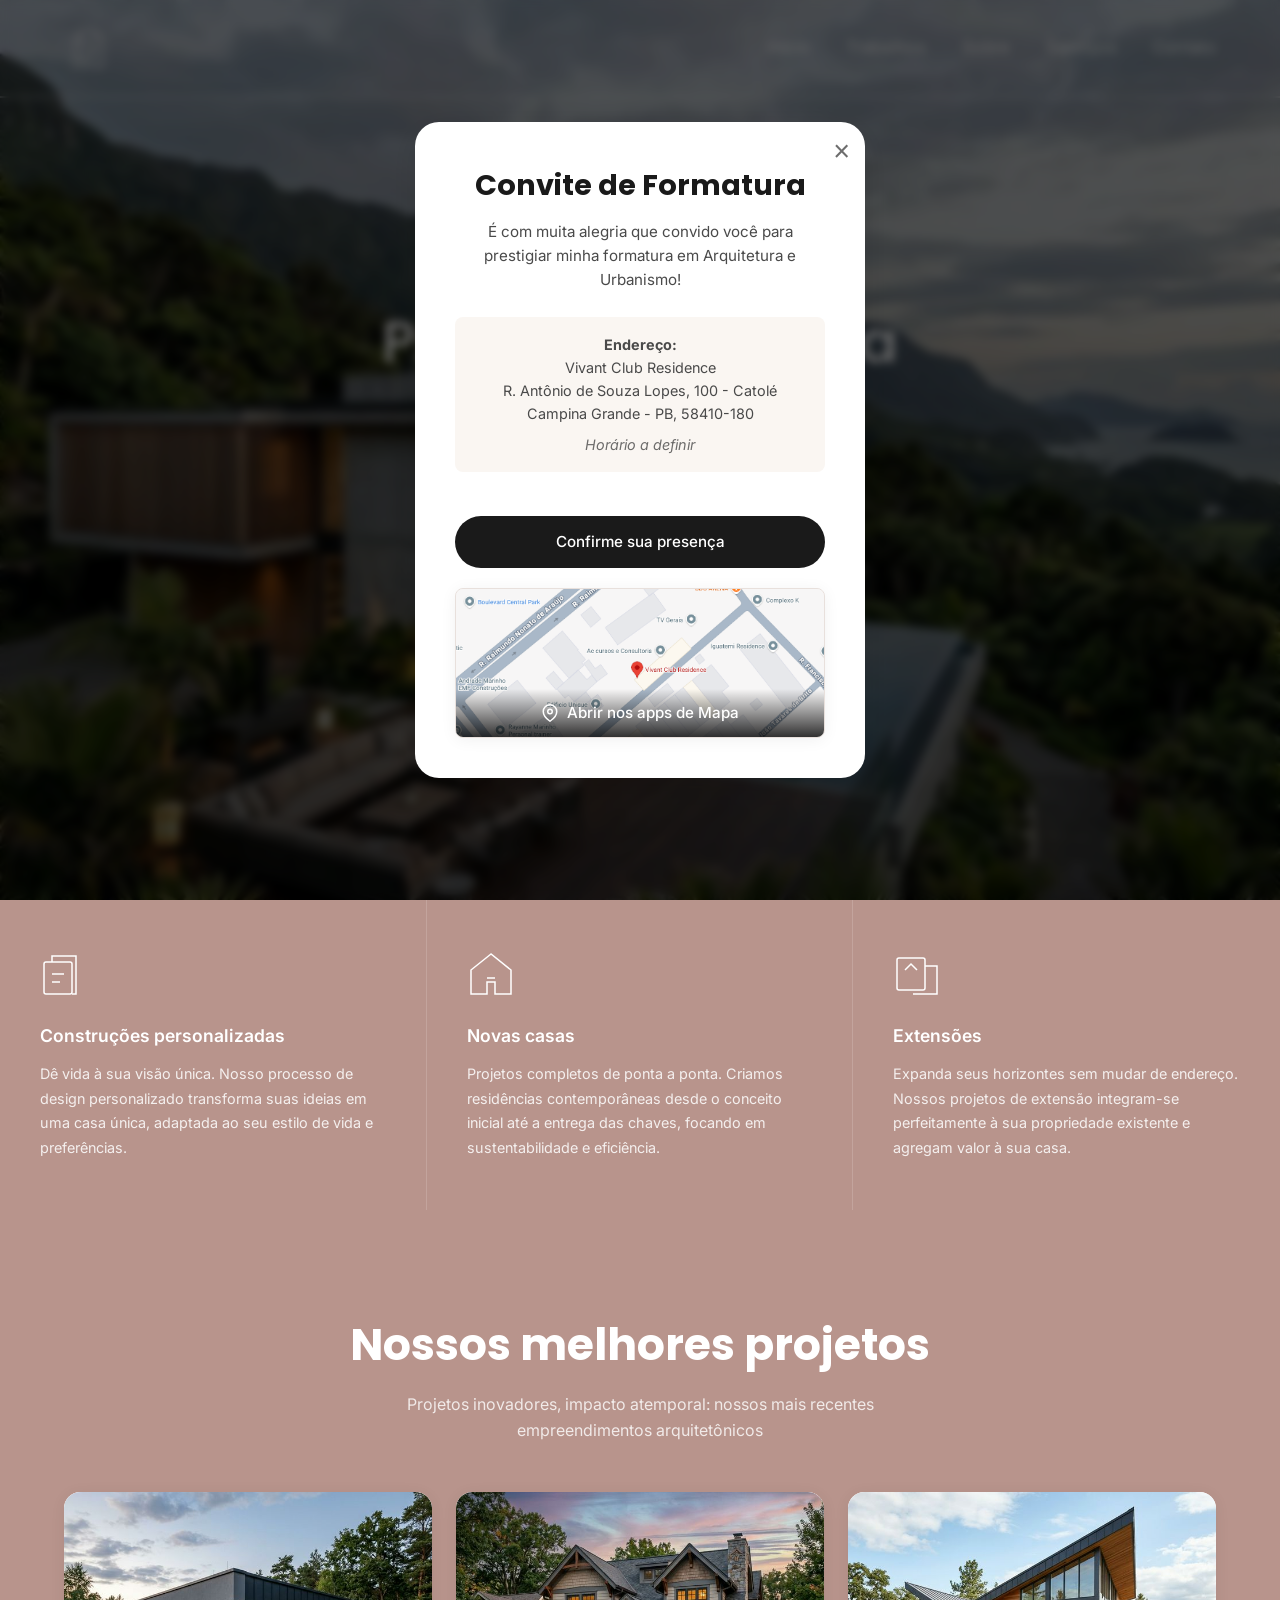
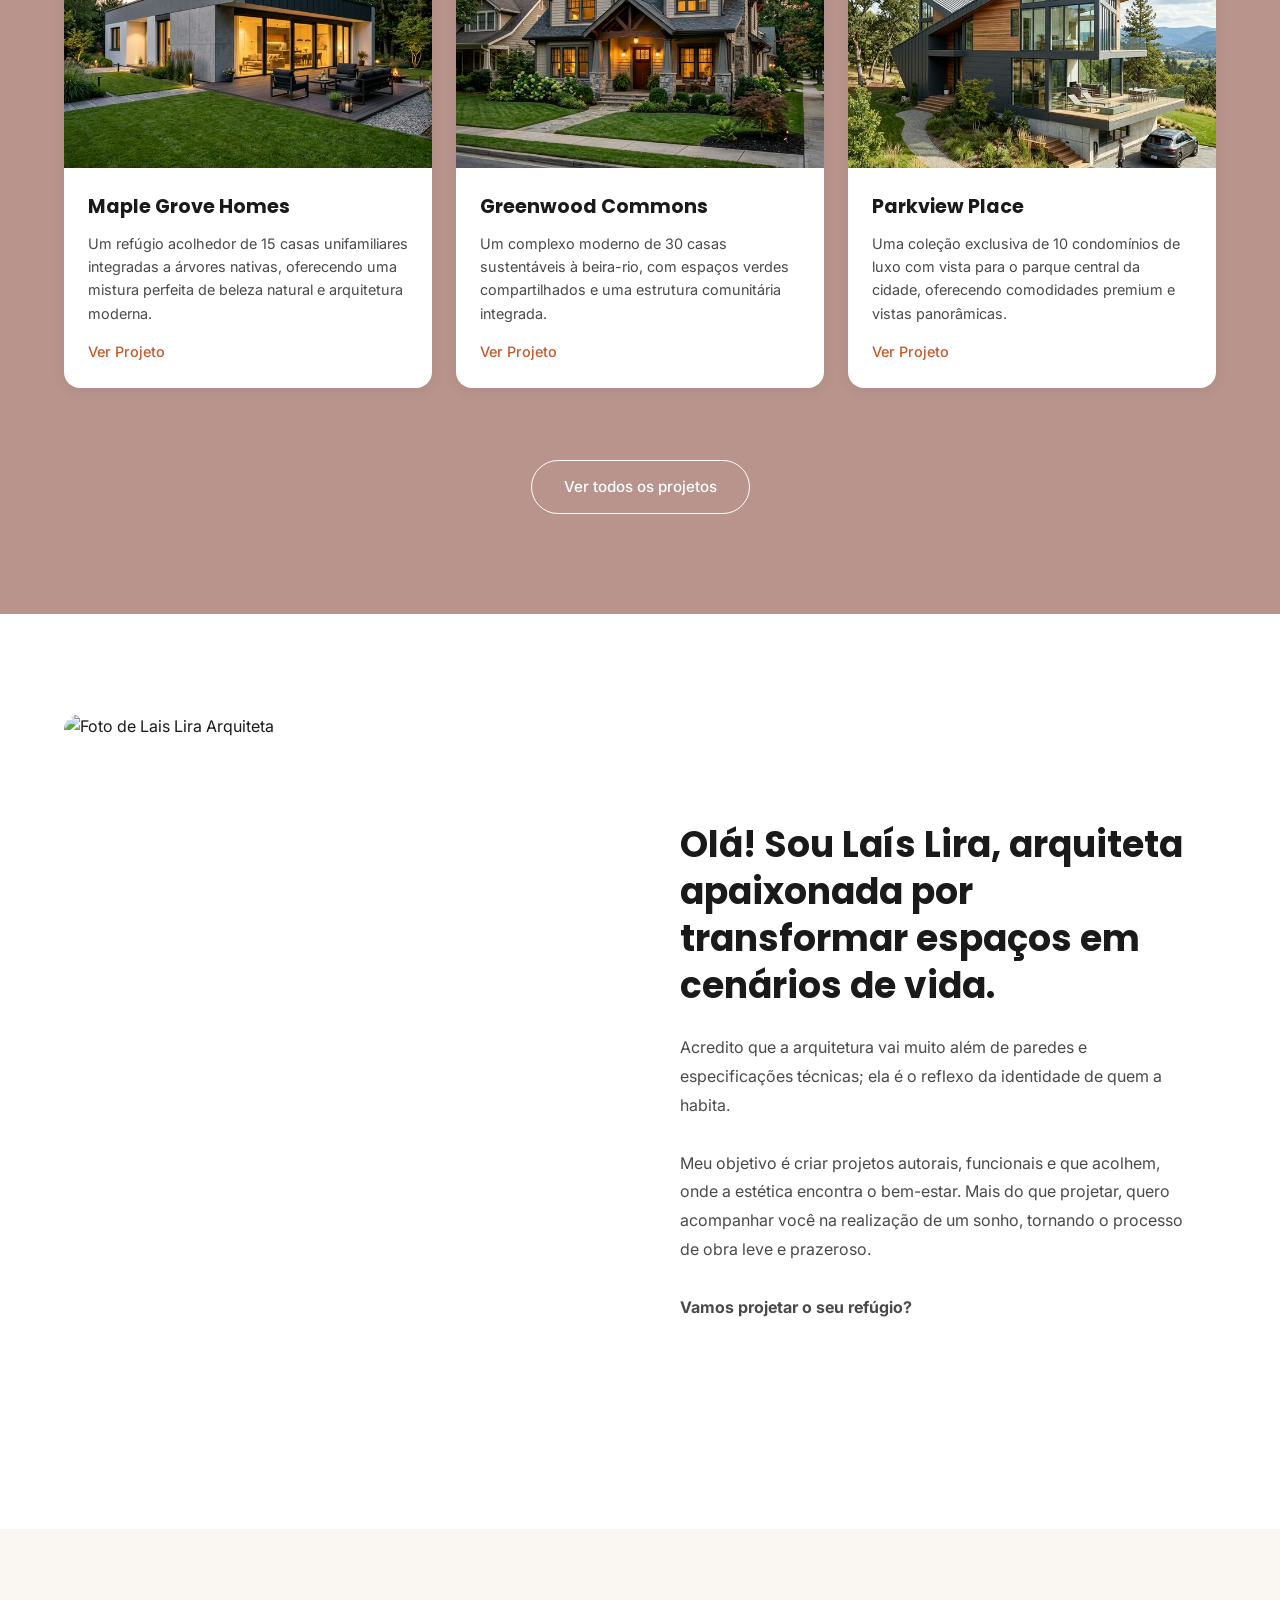
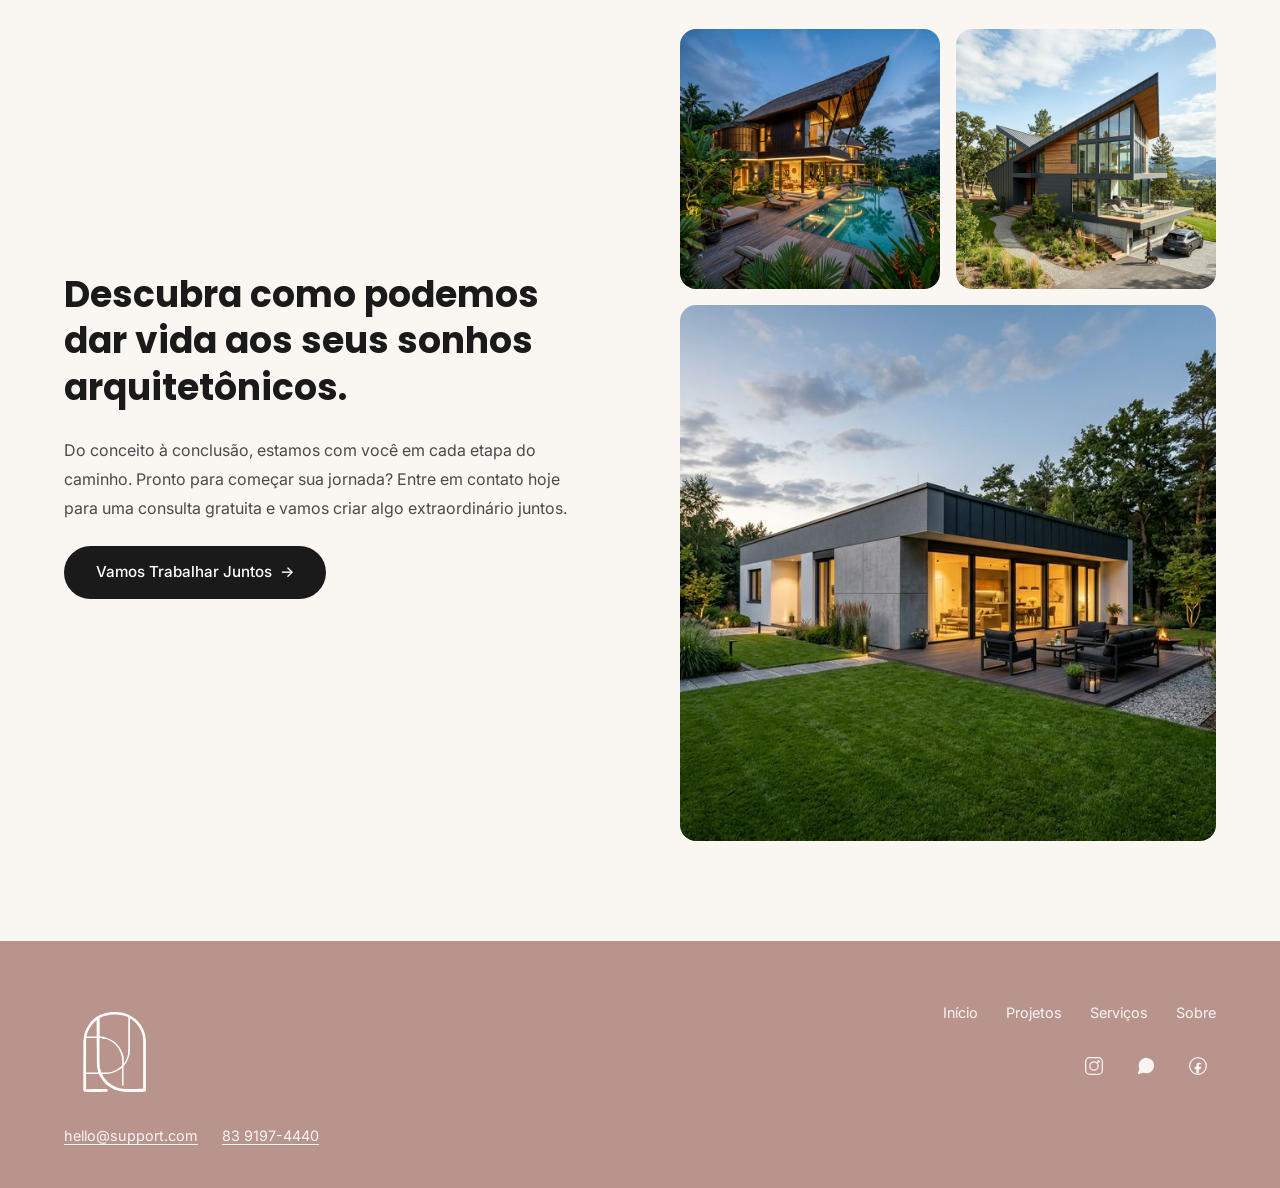
==== Landing-page/index.html @ c6001fbb "Botão de confirmação de presença com pagina." ====
<!DOCTYPE html>
<html lang="pt-BR">

<head>
  <meta charset="UTF-8">
  <meta name="viewport" content="width=device-width, initial-scale=1.0">
  <meta name="description"
    content="Laís Lira Arquitetura — Projetando para a vida cotidiana. Construções personalizadas, novas casas e extensões com design inovador.">
  <title>Laís Lira Arquitetura — Projetando para a vida cotidiana</title>

  <!-- Google Fonts -->
  <link rel="preconnect" href="https://fonts.googleapis.com">
  <link rel="preconnect" href="https://fonts.gstatic.com" crossorigin>
  <link
    href="https://fonts.googleapis.com/css2?family=Inter:wght@300;400;500;600;700&family=Poppins:wght@400;500;600;700&display=swap"
    rel="stylesheet">

  <!-- Favicon -->
  <link rel="icon" type="image/svg+xml" href="assets/images/favicon.svg">

  <!-- Styles -->
  <link rel="stylesheet" href="css/styles.css">
</head>

<body>
  <!-- ========== POPUP INFORMATIVO (FORMATURA) ========== -->
  <div class="popup-overlay" id="graduation-popup" aria-hidden="true">
    <div class="popup-content">
      <button class="popup-close" id="popup-close" aria-label="Fechar">&times;</button>

      <h2 class="popup-title">Convite de Formatura</h2>
      <p class="popup-text">É com muita alegria que convido você para prestigiar minha formatura em Arquitetura e
        Urbanismo!</p>

      <div class="popup-address">
        <strong>Endereço:</strong><br>
        Vivant Club Residence<br>
        R. Antônio de Souza Lopes, 100 - Catolé<br>
        Campina Grande - PB, 58410-180<br>
        <div style="margin-top: 8px; font-style: italic; opacity: 0.8;">Horário a definir</div>
      </div>

      <a href="formatura.html" class="btn btn-primary" style="width: 100%; margin: 20px 0; justify-content: center;">Confirme sua presença</a>

      <!-- Link simulando um mapa (Abre o Google Maps) -->
      <a href="https://www.google.com/maps/search/?api=1&query=Vivant+Club+Residence,+Campina+Grande+-+PB"
        target="_blank" rel="noopener noreferrer" class="popup-map-box">
        <!-- A imagem do mapa de fundo. Salve a imagem enviada na pasta assets/images/ com o nome mapa-formatura.png -->
        <img src="assets/images/MAPA.png" alt="Mapa Vivant Club Residence" class="popup-map-img">

        <div class="popup-map-overlay">
          <svg viewBox="0 0 24 24" width="18" height="18" stroke="currentColor" stroke-width="2" fill="none"
            stroke-linecap="round" stroke-linejoin="round">
            <path d="M21 10c0 7-9 13-9 13s-9-6-9-13a9 9 0 0 1 18 0z"></path>
            <circle cx="12" cy="10" r="3"></circle>
          </svg>
          <span>Abrir nos apps de Mapa</span>
        </div>
      </a>
    </div>
  </div>

  <!-- ========== HEADER ========== -->
  <header class="header" id="header">
    <div class="container">
      <a href="#" class="header__logo" aria-label="Início Ona Arquitetura">
        <img src="assets/images/logo-white.svg" alt="Ona Architecture" style="width: 48px; height: auto;">
      </a>

      <button class="header__toggle" aria-label="Abrir menu" aria-expanded="false" aria-controls="main-nav">
        <svg viewBox="0 0 24 24" width="28" height="28" stroke="currentColor" stroke-width="2" fill="none"
          stroke-linecap="round" stroke-linejoin="round">
          <line x1="3" y1="12" x2="21" y2="12"></line>
          <line x1="3" y1="6" x2="21" y2="6"></line>
          <line x1="3" y1="18" x2="21" y2="18"></line>
        </svg>
      </button>

      <nav class="header__nav" id="main-nav" aria-label="Navegação principal">
        <a href="#hero">Início</a>
        <a href="#projects">Trabalhos</a>
        <a href="sobre.html">Sobre</a>
        <a href="#services">Serviços</a>
        <a href="contato.html">Contato</a>
      </nav>
    </div>
  </header>

  <main>

    <!-- ========== HERO ========== -->
    <section class="hero" id="hero">
      <div class="hero__bg">
        <img src="assets/images/hero-bg.png" alt="Casa moderna com piscina rodeada por natureza" loading="eager">
      </div>
      <div class="hero__content">
        <h1 class="hero__title">Projetando para a<br>vida cotidiana</h1>
        <p class="hero__subtitle">Projetos para a Vida</p>
        <a href="sobre.html" class="btn btn-primary">Ver mais &nbsp;&rarr;</a>
      </div>
    </section>

    <!-- ========== SERVICES ========== -->
    <section class="services" id="services">
      <div class="services__grid">

        <!-- Service 1 -->
        <article class="service-card">
          <div class="service-card__icon">
            <svg viewBox="0 0 48 48" xmlns="http://www.w3.org/2000/svg">
              <rect x="4" y="12" width="28" height="32" rx="2" />
              <path d="M12 12V6h24v38h-4" />
              <line x1="12" y1="24" x2="24" y2="24" />
              <line x1="12" y1="32" x2="20" y2="32" />
            </svg>
          </div>
          <h3 class="service-card__title">Construções personalizadas</h3>
          <p class="service-card__text">Dê vida à sua visão única. Nosso processo de design personalizado transforma
            suas ideias em uma casa única, adaptada ao seu estilo de vida e preferências.</p>
        </article>

        <!-- Service 2 -->
        <article class="service-card">
          <div class="service-card__icon">
            <svg viewBox="0 0 48 48" xmlns="http://www.w3.org/2000/svg">
              <path d="M24 4L4 20v24h16V32h8v12h16V20L24 4Z" />
              <line x1="20" y1="28" x2="28" y2="28" />
            </svg>
          </div>
          <h3 class="service-card__title">Novas casas</h3>
          <p class="service-card__text">Projetos completos de ponta a ponta. Criamos residências contemporâneas desde o
            conceito inicial até a entrega das chaves, focando em sustentabilidade e eficiência.</p>
        </article>

        <!-- Service 3 -->
        <article class="service-card">
          <div class="service-card__icon">
            <svg viewBox="0 0 48 48" xmlns="http://www.w3.org/2000/svg">
              <rect x="4" y="8" width="28" height="32" rx="2" />
              <path d="M32 16h12v28H20" />
              <polyline points="12,20 18,14 24,20" />
            </svg>
          </div>
          <h3 class="service-card__title">Extensões</h3>
          <p class="service-card__text">Expanda seus horizontes sem mudar de endereço. Nossos projetos de extensão
            integram-se perfeitamente à sua propriedade existente e agregam valor à sua casa.</p>
        </article>

      </div>
    </section>

    <!-- ========== PROJECTS ========== -->
    <section class="projects" id="projects">
      <div class="container">
        <h2 class="section-title">Nossos melhores projetos</h2>
        <p class="section-subtitle">Projetos inovadores, impacto atemporal: nossos mais recentes empreendimentos
          arquitetônicos</p>

        <div class="projects__grid">

          <!-- Project 1 -->
          <article class="card project-card" id="project-maple-grove">
            <div class="project-card__image">
              <img src="assets/images/project-maple-grove.png" alt="Maple Grove Homes — casa moderna minimalista"
                loading="lazy">
            </div>
            <div class="project-card__body">
              <h3 class="project-card__title">Maple Grove Homes</h3>
              <p class="project-card__desc">Um refúgio acolhedor de 15 casas unifamiliares integradas a árvores nativas, oferecendo uma mistura perfeita de beleza natural e arquitetura moderna.</p>
              <a href="#" class="project-card__link">Ver Projeto</a>
            </div>
          </article>

          <!-- Project 2 -->
          <article class="card project-card" id="project-greenwood">
            <div class="project-card__image">
              <img src="assets/images/project-greenwood.png" alt="Greenwood Commons — complexo residencial ecológico"
                loading="lazy">
            </div>
            <div class="project-card__body">
              <h3 class="project-card__title">Greenwood Commons</h3>
              <p class="project-card__desc">Um complexo moderno de 30 casas sustentáveis à beira-rio, com espaços verdes compartilhados e uma estrutura comunitária integrada.</p>
              <a href="#" class="project-card__link">Ver Projeto</a>
            </div>
          </article>

          <!-- Project 3 -->
          <article class="card project-card" id="project-parkview">
            <div class="project-card__image">
              <img src="assets/images/project-parkview.png" alt="Parkview Place — condomínios de luxo" loading="lazy">
            </div>
            <div class="project-card__body">
              <h3 class="project-card__title">Parkview Place</h3>
              <p class="project-card__desc">Uma coleção exclusiva de 10 condomínios de luxo com vista para o parque central da cidade, oferecendo comodidades premium e vistas panorâmicas.</p>
              <a href="#" class="project-card__link">Ver Projeto</a>
            </div>
          </article>

        </div>

        <a href="#" class="btn btn-outline">Ver todos os projetos</a>
      </div>
    </section>


    <!-- ========== ABOUT SECTION ========== -->
    <section class="about" id="about">
      <div class="container">
        <div class="about__image">
          <img src="assets/images/sobre.jpeg" alt="Foto de Lais Lira Arquiteta" loading="lazy">
        </div>
        <div class="about__content">
          <h2 class="about__title">Olá! Sou Laís Lira, arquiteta apaixonada por transformar espaços em cenários de vida.
          </h2>
          <p class="about__text">
            Acredito que a arquitetura vai muito além de paredes e especificações técnicas; ela é o reflexo da identidade
            de quem a habita.
            <br><br>
            Meu objetivo é criar projetos autorais, funcionais e que acolhem, onde a estética encontra o bem-estar. Mais
            do que projetar, quero acompanhar você na realização de um sonho, tornando o processo de obra leve e
            prazeroso.
            <br><br>
            <strong>Vamos projetar o seu refúgio?</strong>
          </p>
        </div>
      </div>
    </section>

    <!-- ========== CTA ========== -->
    <section class="cta" id="contact">
      <div class="container">
        <div class="cta__content">
          <h2 class="cta__title">Descubra como podemos dar vida aos seus sonhos arquitetônicos.</h2>
          <p class="cta__text">Do conceito à conclusão, estamos com você em cada etapa do caminho. Pronto para começar sua jornada? Entre em contato hoje para uma consulta gratuita e vamos criar algo extraordinário juntos.</p>

          <a href="contato.html" class="btn btn-primary">Vamos Trabalhar Juntos &nbsp;&rarr;</a>
        </div>
        <div class="cta__images">
          <div class="cta__img">
            <img src="assets/images/cta-pool.png" alt="Casa com piscina — projeto arquitetônico" loading="lazy">
          </div>
          <div class="cta__img">
            <img src="assets/images/project-parkview.png" alt="Cozinha moderna — projeto de interiores" loading="lazy">
          </div>
          <div class="cta__img cta__img--large">
            <img src="assets/images/project-maple-grove.png" alt="Fachada moderna — projeto residencial" loading="lazy">
          </div>
        </div>
      </div>
    </section>

  </main>

  <!-- ========== FOOTER ========== -->
  <footer class="footer" id="footer">
    <div class="container">
      <div class="footer__brand">
        <a href="#" class="footer__logo" aria-label="Ona Architecture">
          <img src="assets/images/logo-white.svg" alt="Ona Architecture" style="width: 100px; height: auto;">
        </a>
        <div class="footer__contact">
          <a href="mailto:hello@support.com">hello@support.com</a>
          <a href="tel:+558391974440">83 9197-4440</a>
        </div>
      </div>
      <div class="footer__right">
        <nav class="footer__nav">
          <a href="#hero">Início</a>
          <a href="#projects">Projetos</a>
          <a href="#services">Serviços</a>
          <a href="sobre.html">Sobre</a>
        </nav>
        <div class="footer__social">
          <!-- Instagram -->
          <a href="https://www.instagram.com/laislira2108/" aria-label="Instagram" target="_blank"
            rel="noopener noreferrer">
            <svg viewBox="0 0 24 24" xmlns="http://www.w3.org/2000/svg">
              <rect x="2" y="2" width="20" height="20" rx="5" fill="none" stroke="#fff" stroke-width="1.5" />
              <circle cx="12" cy="12" r="5" fill="none" stroke="#fff" stroke-width="1.5" />
              <circle cx="17.5" cy="6.5" r="1.5" fill="#fff" />
            </svg>
          </a>
          <!-- WhatsApp -->
          <a href="https://wa.me/558391974440?text=Ol%C3%A1%2C%20gostaria%20de%20saber%20sobre%20seus%20servir%C3%A7os!"
            aria-label="WhatsApp" target="_blank" rel="noopener noreferrer">
            <svg viewBox="0 0 24 24" xmlns="http://www.w3.org/2000/svg" fill="none" stroke="#fff" stroke-width="1.5"
              stroke-linecap="round" stroke-linejoin="round">
              <path
                d="M21 11.5a8.38 8.38 0 0 1-.9 3.8 8.5 8.5 0 0 1-7.6 4.7 8.38 8.38 0 0 1-3.8-.9L3 21l1.9-5.7a8.38 8.38 0 0 1-.9-3.8 8.5 8.5 0 0 1 4.7-7.6 8.38 8.38 0 0 1 3.8-.9h.5a8.48 8.48 0 0 1 8 8v.5z" />
              <path
                d="M16.5 16s-1.5 2-2.2 2-1.7-.8-2.6-1.7-1.4-2-2.3-2.6-2-1.5-2-2.2 2-1.5 2-1.5 1 .3 1.4 1 1 1.8 1.4 2 1.3 1.1 2 .7 1.3-1.6 1.7-2 1.1-1.3 1.6-.8.81.4 1 1 .2 1.5 0 2z" />
            </svg>
          </a>
          <!-- Facebook -->
          <a href="https://facebook.com" aria-label="Facebook" target="_blank" rel="noopener noreferrer">
            <svg viewBox="0 0 24 24" xmlns="http://www.w3.org/2000/svg">
              <circle cx="12" cy="12" r="10" fill="none" stroke="#fff" stroke-width="1.5" />
              <path d="M15 8h-2a3 3 0 00-3 3v2h-2v3h2v5h3v-5h2l1-3h-3v-2a1 1 0 011-1h2V8z" fill="#fff" />
            </svg>
          </a>
        </div>
      </div>
    </div>
  </footer>

  <!-- ========== SCRIPTS ========== -->
  <script>
    // Menu responsivo
    const navToggle = document.querySelector('.header__toggle');
    const mainNav = document.getElementById('main-nav');

    if (navToggle && mainNav) {
      navToggle.addEventListener('click', () => {
        const isExpanded = navToggle.getAttribute('aria-expanded') === 'true';
        navToggle.setAttribute('aria-expanded', !isExpanded);
        mainNav.classList.toggle('is-active');
      });
    }

    // Cabecalho com blur no scroll
    const header = document.querySelector('.header');
    window.addEventListener('scroll', () => {
      if (window.scrollY > 50) {
        header.classList.add('is-scrolled');
      } else {
        header.classList.remove('is-scrolled');
      }
    });

    // Popup de formatura
    const popup = document.getElementById('graduation-popup');
    const popupClose = document.getElementById('popup-close');

    if (popup && popupClose) {
      // Tempo para abrir o popup apos carregar o site (1 segundo)
      setTimeout(() => {
        popup.classList.add('is-active');
        popup.setAttribute('aria-hidden', 'false');
      }, 1000);

      const closePopup = () => {
        popup.classList.remove('is-active');
        popup.setAttribute('aria-hidden', 'true');
      };

      popupClose.addEventListener('click', closePopup);

      // Fecha o popup se clicar na parte escurecida (overlay) fora da caixinha
      popup.addEventListener('click', (e) => {
        if (e.target === popup) closePopup();
      });
    }
  </script>
</body>

</html>
---- Landing-page/css/styles.css ----
/* ==========================================================================
   Ona Architecture — Landing Page
   Design System & Styles
   ========================================================================== */

/* ---------- CSS Custom Properties ---------- */
:root {
  /* Colors */
  --color-primary: #b8948c;
  --color-primary-light: #c9a89f;
  --color-primary-dark: #a07e76;
  --color-dark: #1a1a1a;
  --color-text: #4a4a4a;
  --color-text-light: #6d6d6d;
  --color-bg-light: #faf6f2;
  --color-bg-white: #ffffff;
  --color-accent: #c45a2d;
  --color-star: #d4a017;
  --color-border: #e8e0dc;

  /* Typography */
  --font-heading: 'Poppins', sans-serif;
  --font-body: 'Inter', -apple-system, BlinkMacSystemFont, sans-serif;

  /* Spacing */
  --section-padding: 100px 0;
  --container-width: 1200px;
  --gap-sm: 12px;
  --gap-md: 24px;
  --gap-lg: 48px;
  --gap-xl: 80px;

  /* Radius */
  --radius-sm: 8px;
  --radius-md: 16px;
  --radius-lg: 24px;

  /* Shadows */
  --shadow-card: 0 2px 16px rgba(0, 0, 0, 0.06);
  --shadow-card-hover: 0 8px 32px rgba(0, 0, 0, 0.10);

  /* Transitions */
  --transition: 0.3s ease;
}

/* ---------- Reset & Base ---------- */
*,
*::before,
*::after {
  margin: 0;
  padding: 0;
  box-sizing: border-box;
}

html {
  scroll-behavior: smooth;
  font-size: 16px;
}

body {
  font-family: var(--font-body);
  color: var(--color-dark);
  line-height: 1.6;
  background-color: var(--color-bg-white);
  -webkit-font-smoothing: antialiased;
  -moz-osx-font-smoothing: grayscale;
}

img {
  max-width: 100%;
  height: auto;
  display: block;
}

a {
  text-decoration: none;
  color: inherit;
  transition: color var(--transition);
}

ul {
  list-style: none;
}

/* ---------- Reusable Components ---------- */

/* Container */
.container {
  width: min(var(--container-width), 90%);
  margin: 0 auto;
}

/* Section Title */
.section-title {
  font-family: var(--font-heading);
  font-size: clamp(2rem, 4vw, 2.75rem);
  font-weight: 700;
  color: var(--color-dark);
  margin-bottom: var(--gap-sm);
}

.section-subtitle {
  font-size: 1rem;
  color: var(--color-text-light);
  max-width: 600px;
  margin: 0 auto var(--gap-lg);
  text-align: center;
}

/* Buttons */
.btn {
  display: inline-flex;
  align-items: center;
  gap: 8px;
  padding: 14px 32px;
  font-family: var(--font-body);
  font-size: 0.95rem;
  font-weight: 500;
  border: none;
  cursor: pointer;
  transition: all var(--transition);
  border-radius: 50px;
}

.btn-primary {
  background-color: var(--color-dark);
  color: var(--color-bg-white);
}

.btn-primary:hover {
  background-color: #333;
  transform: translateY(-2px);
}

.btn-outline {
  background-color: transparent;
  color: var(--color-bg-white);
  border: 1.5px solid var(--color-bg-white);
}

.btn-outline:hover {
  background-color: var(--color-bg-white);
  color: var(--color-dark);
}

.btn-outline-dark {
  background-color: transparent;
  color: var(--color-dark);
  border: 1.5px solid var(--color-dark);
}

.btn-outline-dark:hover {
  background-color: var(--color-dark);
  color: var(--color-bg-white);
}

/* Card */
.card {
  background: var(--color-bg-white);
  border-radius: var(--radius-md);
  box-shadow: var(--shadow-card);
  overflow: hidden;
  transition: box-shadow var(--transition), transform var(--transition);
}

.card:hover {
  box-shadow: var(--shadow-card-hover);
  transform: translateY(-4px);
}

/* Stars */
.stars {
  color: var(--color-star);
  font-size: 0.9rem;
  letter-spacing: 2px;
}

/* ==========================================================================
   1. HEADER / NAVBAR
   ========================================================================== */
.header {
  position: fixed;
  top: 0;
  left: 0;
  width: 100%;
  z-index: 100;
  padding: 24px 0;
  border-bottom: 2px solid rgba(255, 255, 255, 0.4);
  background-color: transparent;
  transition: padding 0.3s ease, background-color 0.3s ease, backdrop-filter 0.3s ease;
}

.header.is-scrolled {
  padding: 16px 0;
  background-color: rgba(0, 0, 0, 0.2);
  backdrop-filter: blur(8px);
  -webkit-backdrop-filter: blur(8px);
}

.header .container {
  display: flex;
  align-items: center;
  justify-content: space-between;
}

.header__logo svg {
  width: 48px;
  height: 48px;
}

.header__nav {
  display: flex;
  align-items: center;
  gap: 36px;
}

.header__nav a {
  color: var(--color-bg-white);
  font-size: 1.05rem;
  font-weight: 400;
  letter-spacing: 0.3px;
  position: relative;
}

.header__nav a::after {
  content: '';
  position: absolute;
  bottom: -4px;
  left: 0;
  width: 0;
  height: 1.5px;
  background: var(--color-bg-white);
  transition: width var(--transition);
}

.header__nav a:hover::after {
  width: 100%;
}

.header__toggle {
  display: none;
  background: transparent;
  border: none;
  color: var(--color-bg-white);
  cursor: pointer;
  padding: 8px;
}

/* ==========================================================================
   2. HERO SECTION
   ========================================================================== */
.hero {
  position: relative;
  width: 100%;
  height: 100vh;
  min-height: 600px;
  display: flex;
  align-items: center;
  justify-content: center;
  text-align: center;
  color: var(--color-bg-white);
  overflow: hidden;
}

.hero__bg {
  position: absolute;
  inset: 0;
  z-index: 0;
}

.hero__bg img {
  width: 100%;
  height: 100%;
  object-fit: cover;
}

.hero__bg::after {
  content: '';
  position: absolute;
  inset: 0;
  background: linear-gradient(to bottom,
      rgba(0, 0, 0, 0.15) 0%,
      rgba(0, 0, 0, 0.3) 50%,
      rgba(0, 0, 0, 0.45) 100%);
}

.hero__content {
  position: relative;
  z-index: 1;
  max-width: 700px;
  padding: 0 20px;
}

.hero__title {
  font-family: var(--font-heading);
  font-size: clamp(2.5rem, 4.5vw, 4rem);
  font-weight: 500;
  line-height: 1.2;
  margin-bottom: var(--gap-md);
  letter-spacing: -0.5px;
}

.hero__subtitle {
  font-size: 0.85rem;
  font-weight: 400;
  letter-spacing: 6px;
  text-transform: uppercase;
  margin-bottom: var(--gap-lg);
  opacity: 0.9;
}

.hero .btn-outline {
  padding: 12px 28px;
  font-size: 0.9rem;
}

/* ==========================================================================
   3. SERVICES SECTION
   ========================================================================== */
.services {
  background-color: var(--color-primary);
}

.services__grid {
  display: grid;
  grid-template-columns: repeat(3, 1fr);
}

.service-card {
  padding: 50px 40px;
  color: var(--color-bg-white);
  border-right: 1px solid rgba(255, 255, 255, 0.15);
}

.service-card:last-child {
  border-right: none;
}

.service-card__icon {
  width: 48px;
  height: 48px;
  margin-bottom: var(--gap-md);
}

.service-card__icon svg {
  width: 100%;
  height: 100%;
  stroke: var(--color-bg-white);
  fill: none;
  stroke-width: 1.5;
}

.service-card__title {
  font-family: var(--font-body);
  font-size: 1.1rem;
  font-weight: 600;
  margin-bottom: var(--gap-sm);
}

.service-card__text {
  font-size: 0.9rem;
  line-height: 1.7;
  opacity: 0.85;
}

/* ==========================================================================
   4. ABOUT SECTION
   ========================================================================== */
.about {
  padding: var(--section-padding);
  background-color: var(--color-bg-white);
}

.about .container {
  display: grid;
  grid-template-columns: 1fr 1fr;
  gap: var(--gap-xl);
  align-items: center;
}

.about__image {
  border-radius: var(--radius-md);
  overflow: hidden;
}

.about__image img {
  width: 100%;
  height: 100%;
  object-fit: cover;
  object-position: center top;
  aspect-ratio: 3 / 4;
}

.about__content {
  padding-right: 20px;
}

.about__title {
  font-family: var(--font-heading);
  font-size: clamp(1.75rem, 3vw, 2.25rem);
  font-weight: 700;
  line-height: 1.3;
  margin-bottom: var(--gap-md);
  color: var(--color-dark);
}

.about__text {
  font-size: 1rem;
  color: var(--color-text);
  line-height: 1.8;
}

/* ==========================================================================
   5. PROJECTS SECTION
   ========================================================================== */
.projects {
  padding: var(--section-padding);
  background-color: var(--color-primary);
  text-align: center;
}

.projects .section-title {
  color: var(--color-bg-white);
  font-family: var(--font-heading);
}

.projects .section-subtitle {
  color: rgba(255, 255, 255, 0.8);
}

.projects__grid {
  display: grid;
  grid-template-columns: repeat(3, 1fr);
  gap: var(--gap-md);
  margin-bottom: var(--gap-lg);
}

.project-card {
  text-align: left;
}

.project-card__image {
  width: 100%;
  aspect-ratio: 4 / 3;
  border-radius: var(--radius-md) var(--radius-md) 0 0;
  overflow: hidden;
}

.project-card__image img {
  width: 100%;
  height: 100%;
  object-fit: cover;
  transition: transform var(--transition);
}

.project-card:hover .project-card__image img {
  transform: scale(1.05);
}

.project-card__body {
  padding: 24px;
}

.project-card__title {
  font-family: var(--font-heading);
  font-size: 1.2rem;
  font-weight: 700;
  margin-bottom: 10px;
}

.project-card__desc {
  font-size: 0.9rem;
  color: var(--color-text);
  line-height: 1.6;
  margin-bottom: 14px;
}

.project-card__link {
  font-size: 0.9rem;
  font-weight: 500;
  color: var(--color-accent);
  transition: color var(--transition);
}

.project-card__link:hover {
  color: #a0461e;
}

.projects .btn-outline {
  margin-top: var(--gap-md);
}


/* ==========================================================================
   7. CTA SECTION
   ========================================================================== */
.cta {
  padding: var(--section-padding);
  background-color: var(--color-bg-light);
}

.cta .container {
  display: grid;
  grid-template-columns: 1fr 1fr;
  gap: var(--gap-xl);
  align-items: center;
}

.cta__content {
  padding-right: 20px;
}

.cta__title {
  font-family: var(--font-heading);
  font-size: clamp(1.75rem, 3vw, 2.25rem);
  font-weight: 700;
  line-height: 1.3;
  margin-bottom: var(--gap-md);
  color: var(--color-dark);
}

.cta__text {
  font-size: 1rem;
  color: var(--color-text);
  line-height: 1.8;
  margin-bottom: var(--gap-md);
}

.cta__stats {
  display: flex;
  flex-direction: column;
  gap: 10px;
  margin-bottom: var(--gap-lg);
}

.cta__stat {
  display: flex;
  align-items: center;
  gap: 10px;
  font-size: 0.95rem;
  color: var(--color-text);
}

.cta__stat svg {
  width: 20px;
  height: 20px;
  flex-shrink: 0;
  stroke: var(--color-text);
  fill: none;
  stroke-width: 2;
}

.cta__images {
  display: grid;
  grid-template-columns: 1fr 1fr;
  grid-template-rows: auto auto;
  gap: 16px;
}

.cta__img {
  border-radius: var(--radius-md);
  overflow: hidden;
}

.cta__img img {
  width: 100%;
  height: 100%;
  object-fit: cover;
}

.cta__img--large {
  grid-column: 1 / -1;
}

/* ==========================================================================
   8. FOOTER
   ========================================================================== */
.footer {
  background-color: var(--color-primary);
  color: var(--color-bg-white);
  padding: 60px 0 40px;
}

.footer .container {
  display: grid;
  grid-template-columns: 1fr 1fr;
  gap: var(--gap-xl);
  align-items: start;
}

.footer__brand {
  display: flex;
  flex-direction: column;
}

.footer__logo svg {
  width: 100px;
  height: 100px;
  margin-bottom: var(--gap-md);
}

.footer__contact {
  display: flex;
  gap: var(--gap-md);
  margin-top: var(--gap-md);
}

.footer__contact a {
  font-size: 0.9rem;
  opacity: 0.9;
  text-decoration: underline;
  text-underline-offset: 3px;
}

.footer__contact a:hover {
  opacity: 1;
}

.footer__right {
  display: flex;
  flex-direction: column;
  align-items: flex-end;
  gap: var(--gap-md);
}

.footer__nav {
  display: flex;
  gap: 28px;
}

.footer__nav a {
  font-size: 0.9rem;
  opacity: 0.9;
}

.footer__nav a:hover {
  opacity: 1;
}

.footer__social {
  display: flex;
  gap: 16px;
}

.footer__social a {
  width: 36px;
  height: 36px;
  display: flex;
  align-items: center;
  justify-content: center;
  border-radius: 50%;
  opacity: 0.9;
  transition: opacity var(--transition);
}

.footer__social a:hover {
  opacity: 1;
}

.footer__social svg {
  width: 20px;
  height: 20px;
  fill: var(--color-bg-white);
}

/* ==========================================================================
   9. POPUP FORMATURA
   ========================================================================== */
.popup-overlay {
  position: fixed;
  inset: 0;
  background-color: rgba(0, 0, 0, 0.6);
  backdrop-filter: blur(5px);
  -webkit-backdrop-filter: blur(5px);
  z-index: 9999;
  display: flex;
  align-items: center;
  justify-content: center;
  padding: 20px;
  opacity: 0;
  visibility: hidden;
  transition: opacity 0.4s ease, visibility 0.4s ease;
}

.popup-overlay.is-active {
  opacity: 1;
  visibility: visible;
}

.popup-content {
  background-color: var(--color-bg-white);
  padding: 40px;
  border-radius: var(--radius-lg);
  max-width: 450px;
  width: 100%;
  text-align: center;
  position: relative;
  box-shadow: var(--shadow-card-hover);
  transform: translateY(30px);
  transition: transform 0.4s ease;
}

.popup-overlay.is-active .popup-content {
  transform: translateY(0);
}

.popup-close {
  position: absolute;
  top: 15px;
  right: 15px;
  background: transparent;
  border: none;
  font-size: 1.8rem;
  line-height: 1;
  color: var(--color-text-light);
  cursor: pointer;
  transition: color var(--transition);
}

.popup-close:hover {
  color: var(--color-dark);
}

.popup-title {
  font-family: var(--font-heading);
  font-size: 1.8rem;
  font-weight: 700;
  color: var(--color-dark);
  margin-bottom: 12px;
}

.popup-text {
  font-size: 0.95rem;
  color: var(--color-text);
  margin-bottom: 24px;
}

.popup-address {
  background-color: var(--color-bg-light);
  padding: 16px;
  border-radius: var(--radius-sm);
  font-size: 0.9rem;
  color: var(--color-text);
  margin-bottom: 24px;
  line-height: 1.6;
}

.popup-map-box {
  display: block;
  border-radius: var(--radius-sm);
  overflow: hidden;
  box-shadow: var(--shadow-card);
  transition: transform var(--transition), box-shadow var(--transition);
  position: relative;
  background-color: var(--color-bg-light);
  border: 1px solid var(--color-border);
  height: 150px;
}

.popup-map-box:hover {
  transform: translateY(-3px);
  box-shadow: var(--shadow-card-hover);
}

.popup-map-img {
  width: 100%;
  height: 100%;
  object-fit: cover;
  display: block;
}

.popup-map-overlay {
  position: absolute;
  bottom: 0;
  left: 0;
  width: 100%;
  padding: 12px;
  background: linear-gradient(to top, rgba(0,0,0,0.8) 0%, rgba(0,0,0,0) 100%);
  color: var(--color-bg-white);
  display: flex;
  align-items: center;
  justify-content: center;
  gap: 8px;
  font-weight: 500;
  font-size: 0.95rem;
}

.popup-map-overlay svg {
  stroke: var(--color-bg-white);
}

/* ==========================================================================
   RESPONSIVE
   ========================================================================== */

/* Tablet */
@media (max-width: 992px) {
  .services__grid {
    grid-template-columns: 1fr;
  }

  .service-card {
    border-right: none;
    border-bottom: 1px solid rgba(255, 255, 255, 0.15);
  }

  .service-card:last-child {
    border-bottom: none;
  }

  .about .container,
  .cta .container {
    grid-template-columns: 1fr;
    gap: var(--gap-lg);
  }

  .projects__grid {
    grid-template-columns: 1fr 1fr;
  }


  .footer .container {
    grid-template-columns: 1fr;
    gap: var(--gap-lg);
  }

  .footer__right {
    align-items: flex-start;
  }
}

/* Mobile */
@media (max-width: 640px) {
  .header__toggle {
    display: flex;
    position: relative;
    z-index: 110;
  }

  .header__nav {
    position: fixed;
    top: 0;
    right: -100%;
    width: 260px;
    height: 100vh;
    background-color: rgba(26, 26, 26, 0.45);
    backdrop-filter: blur(8px);
    -webkit-backdrop-filter: blur(8px);
    flex-direction: column;
    justify-content: center;
    align-items: flex-start;
    padding: 80px 40px;
    transition: right 0.4s ease;
    box-shadow: -5px 0 30px rgba(0, 0, 0, 0.4);
    z-index: 105;
  }

  .header__nav.is-active {
    right: 0;
  }

  .hero__title {
    font-size: 2.5rem;
  }

  .projects__grid {
    grid-template-columns: 1fr;
  }


  .cta__images {
    grid-template-columns: 1fr;
  }

  .cta__img--large {
    grid-column: auto;
  }

  /* Popup adjustments for mobile */
  .popup-content {
    padding: 24px 20px;
  }

  .popup-title {
    font-size: 1.4rem;
    margin-bottom: 8px;
  }

  .popup-text {
    font-size: 0.9rem;
    margin-bottom: 16px;
  }

  .popup-address {
    padding: 12px;
    font-size: 0.85rem;
    margin-bottom: 20px;
  }

  .popup-map-box {
    height: 120px;
  }
}

/* ==========================================================================
   10. CONTACT PAGE STYLES
   ========================================================================== */
.contact-grid {
  display: grid;
  grid-template-columns: 1fr 1.2fr;
  gap: var(--gap-xl);
  align-items: start;
}

.contact-form-container {
  background: var(--color-bg-white);
  padding: 40px;
  border-radius: var(--radius-lg);
  box-shadow: var(--shadow-card-hover);
}

.contact-form {
  display: flex;
  flex-direction: column;
  gap: 20px;
}

.form-group {
  display: flex;
  flex-direction: column;
  gap: 8px;
}

.form-group label {
  font-size: 0.9rem;
  font-weight: 500;
  color: var(--color-dark);
}

.form-group input,
.form-group textarea {
  padding: 14px 18px;
  border: 1px solid var(--color-border);
  border-radius: var(--radius-sm);
  font-family: var(--font-body);
  font-size: 0.95rem;
  transition: border-color var(--transition), box-shadow var(--transition);
  background-color: var(--color-bg-light);
}

.form-group input:focus,
.form-group textarea:focus {
  outline: none;
  border-color: var(--color-primary);
  box-shadow: 0 0 0 4px rgba(184, 148, 140, 0.15);
  background-color: var(--color-bg-white);
}

.form-group textarea {
  resize: vertical;
}

/* Tablet adjustments for contact-grid */
@media (max-width: 992px) {
  .contact-grid {
    grid-template-columns: 1fr;
    gap: var(--gap-lg);
  }
}

.contact-success-msg {
  display: none;
  text-align: center;
  padding: 40px 0;
  animation: fadeIn 0.5s ease forwards;
}

.contact-success-msg.is-active {
  display: block;
}

.success-icon {
  color: var(--color-accent);
  margin-bottom: 24px;
}

.contact-success-msg h3 {
  font-family: var(--font-heading);
  font-size: 1.8rem;
  font-weight: 700;
  color: var(--color-dark);
  margin-bottom: 12px;
}

.contact-success-msg p {
  color: var(--color-text);
  margin-bottom: 32px;
  font-size: 1.05rem;
}

@keyframes fadeIn {
  from { opacity: 0; transform: translateY(10px); }
  to { opacity: 1; transform: translateY(0); }
}
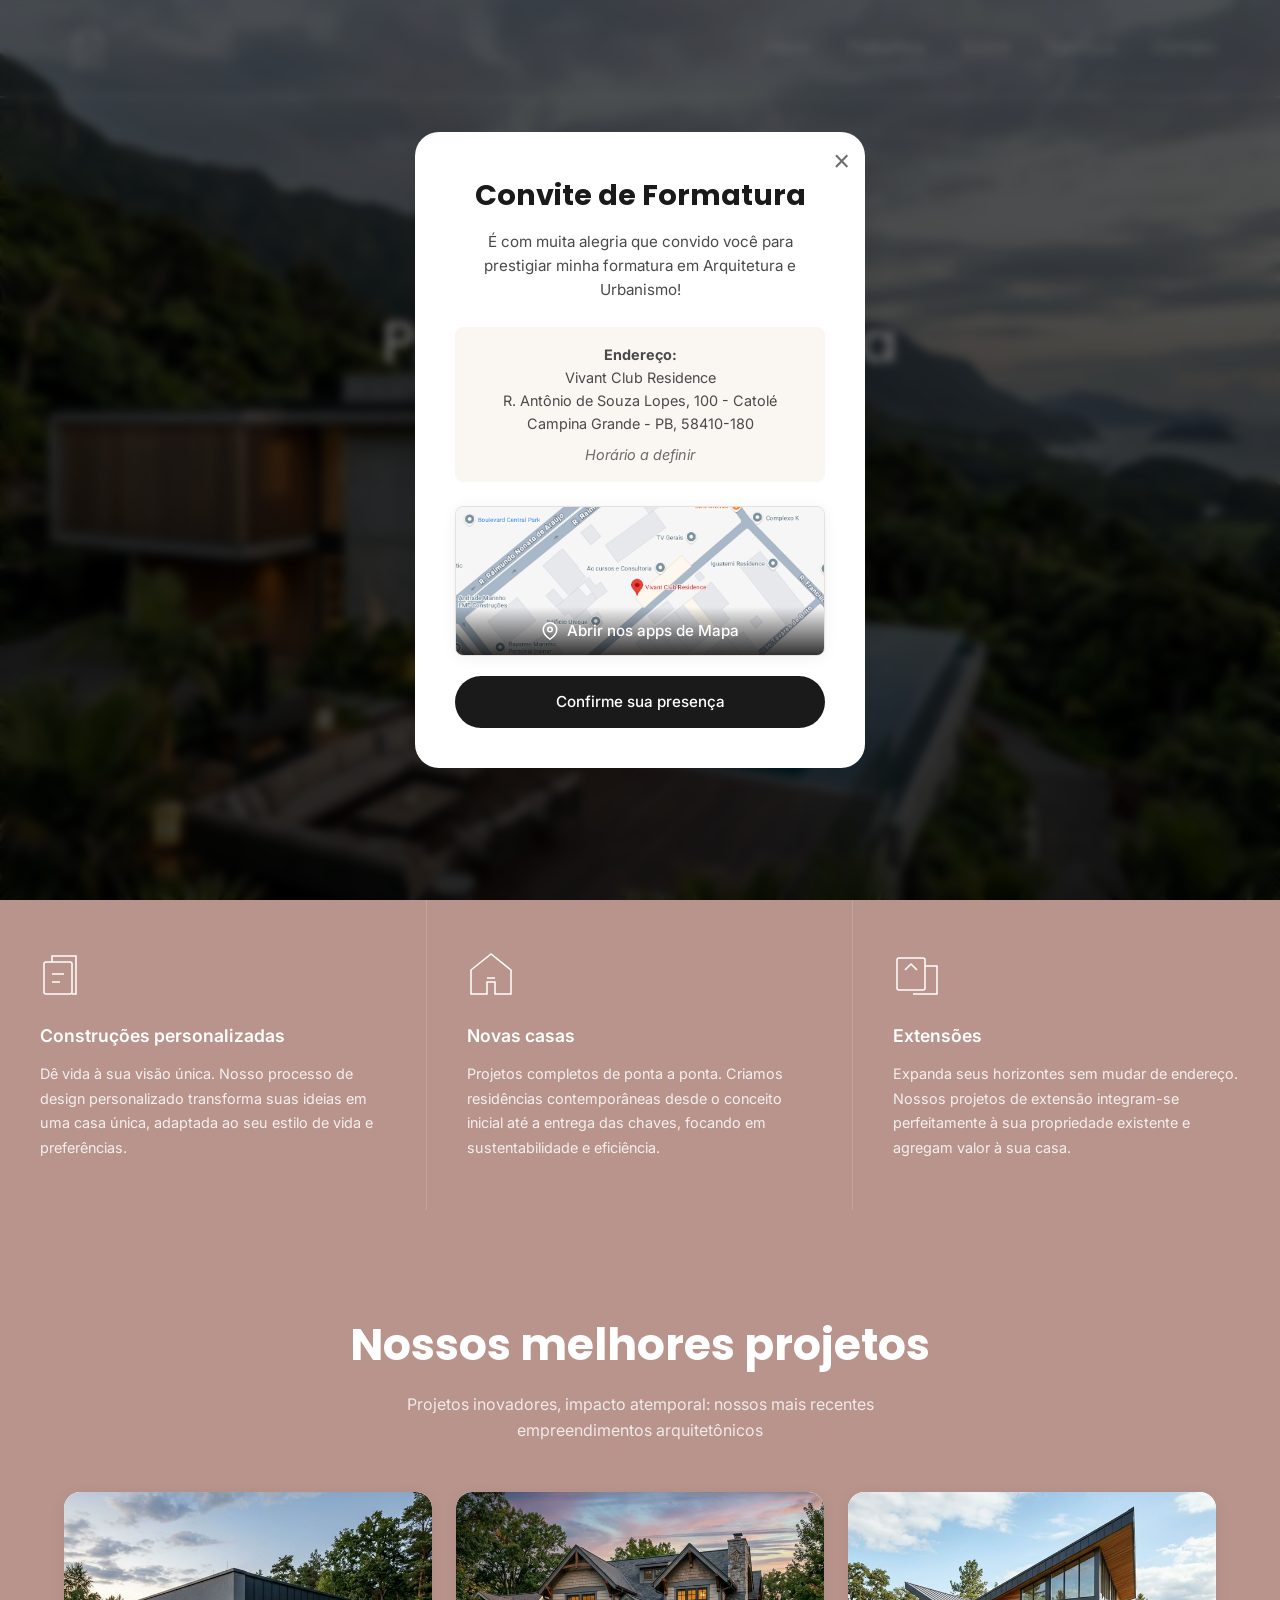
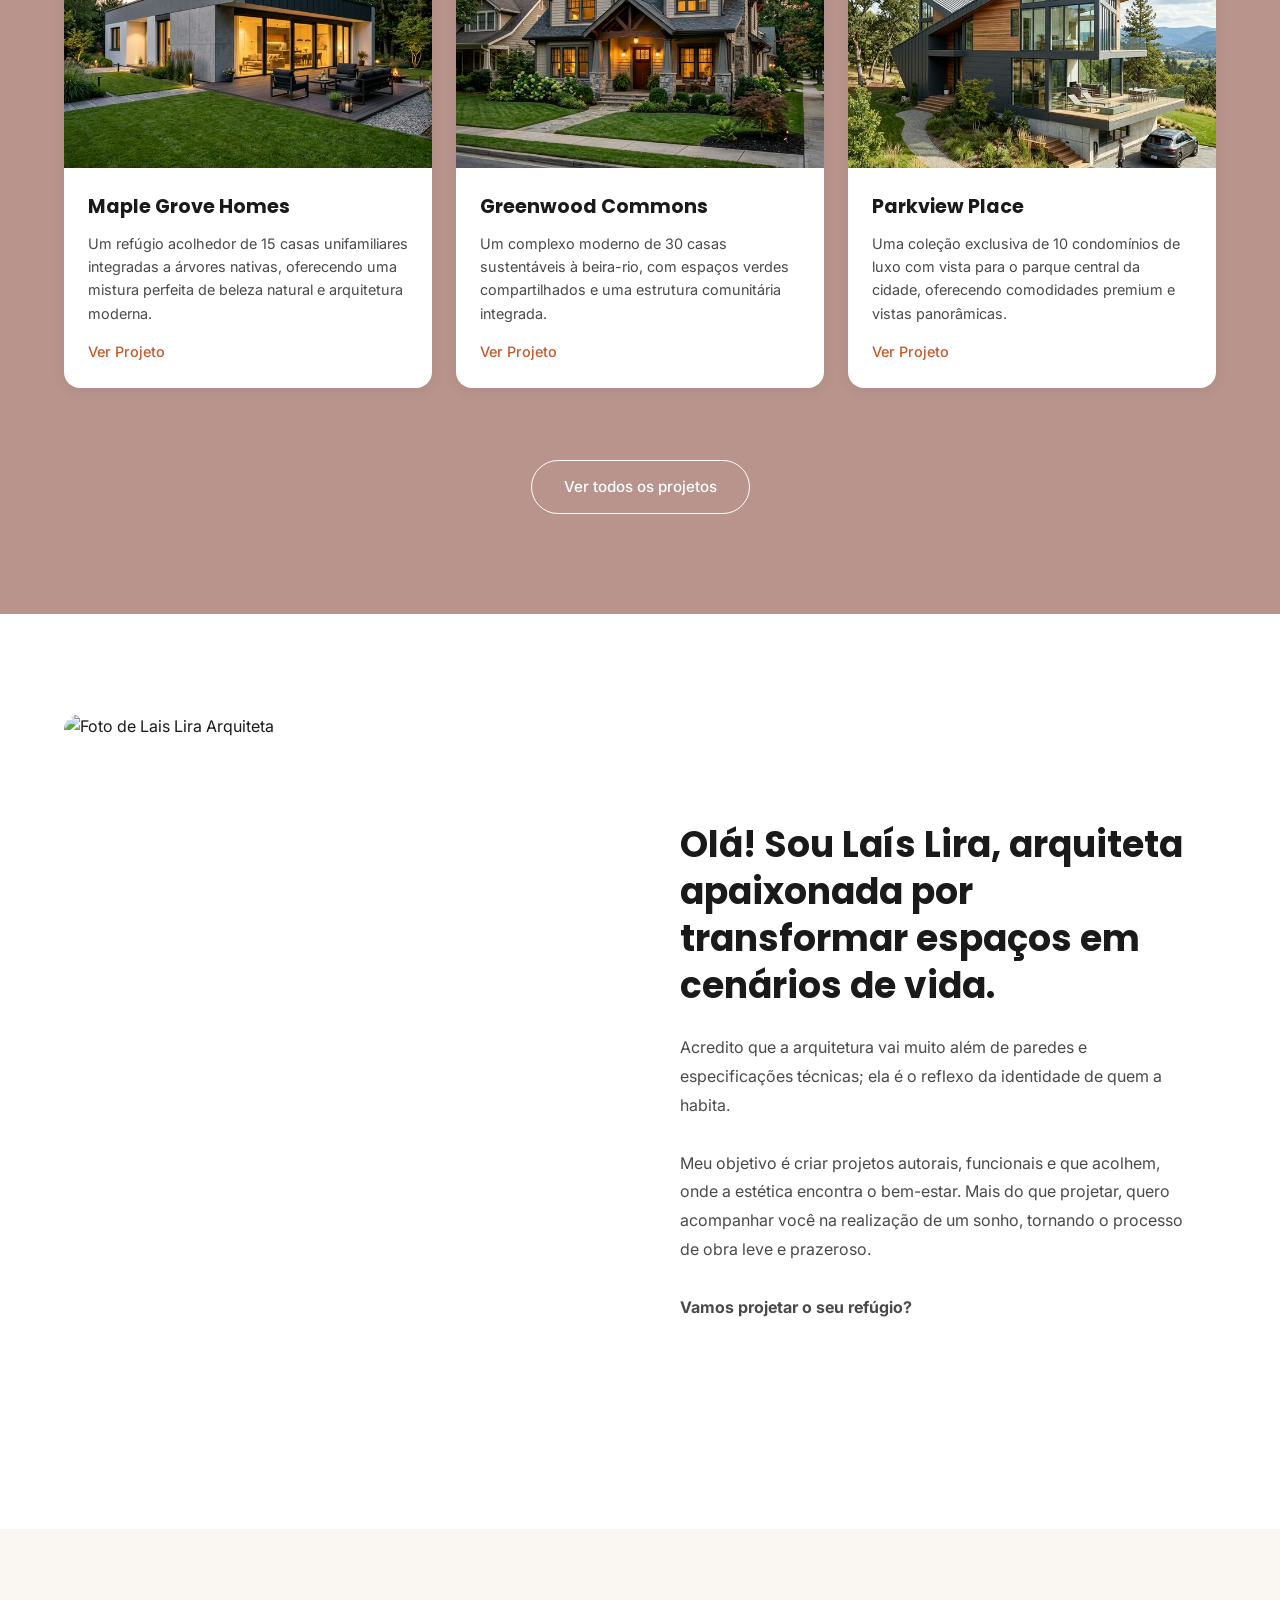
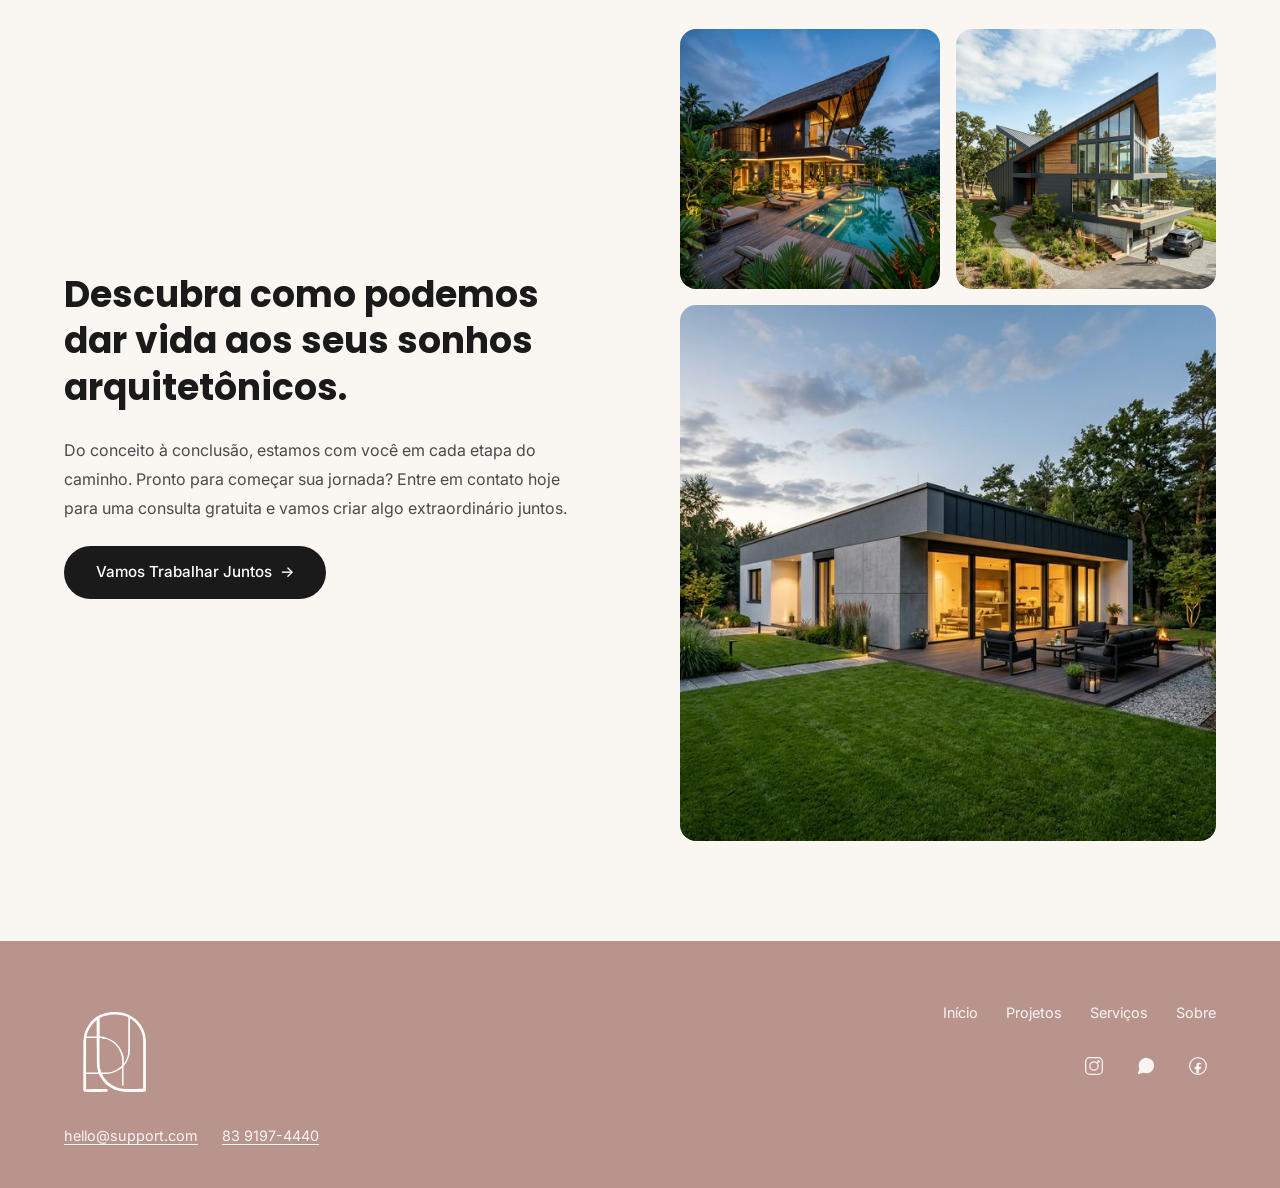
==== commit 1fed118e: "." ====
--- a/Landing-page/index.html
+++ b/Landing-page/index.html
@@ -39,8 +39,6 @@
         Campina Grande - PB, 58410-180<br>
         <div style="margin-top: 8px; font-style: italic; opacity: 0.8;">Horário a definir</div>
       </div>
-
-      <a href="formatura.html" class="btn btn-primary" style="width: 100%; margin: 20px 0; justify-content: center;">Confirme sua presença</a>
 
       <!-- Link simulando um mapa (Abre o Google Maps) -->
       <a href="https://www.google.com/maps/search/?api=1&query=Vivant+Club+Residence,+Campina+Grande+-+PB"
@@ -57,6 +55,9 @@
           <span>Abrir nos apps de Mapa</span>
         </div>
       </a>
+
+      <a href="formatura.html" class="btn btn-primary" style="width: 100%; margin-top: 20px; justify-content: center;">Confirme sua presença</a>
+
     </div>
   </div>
 
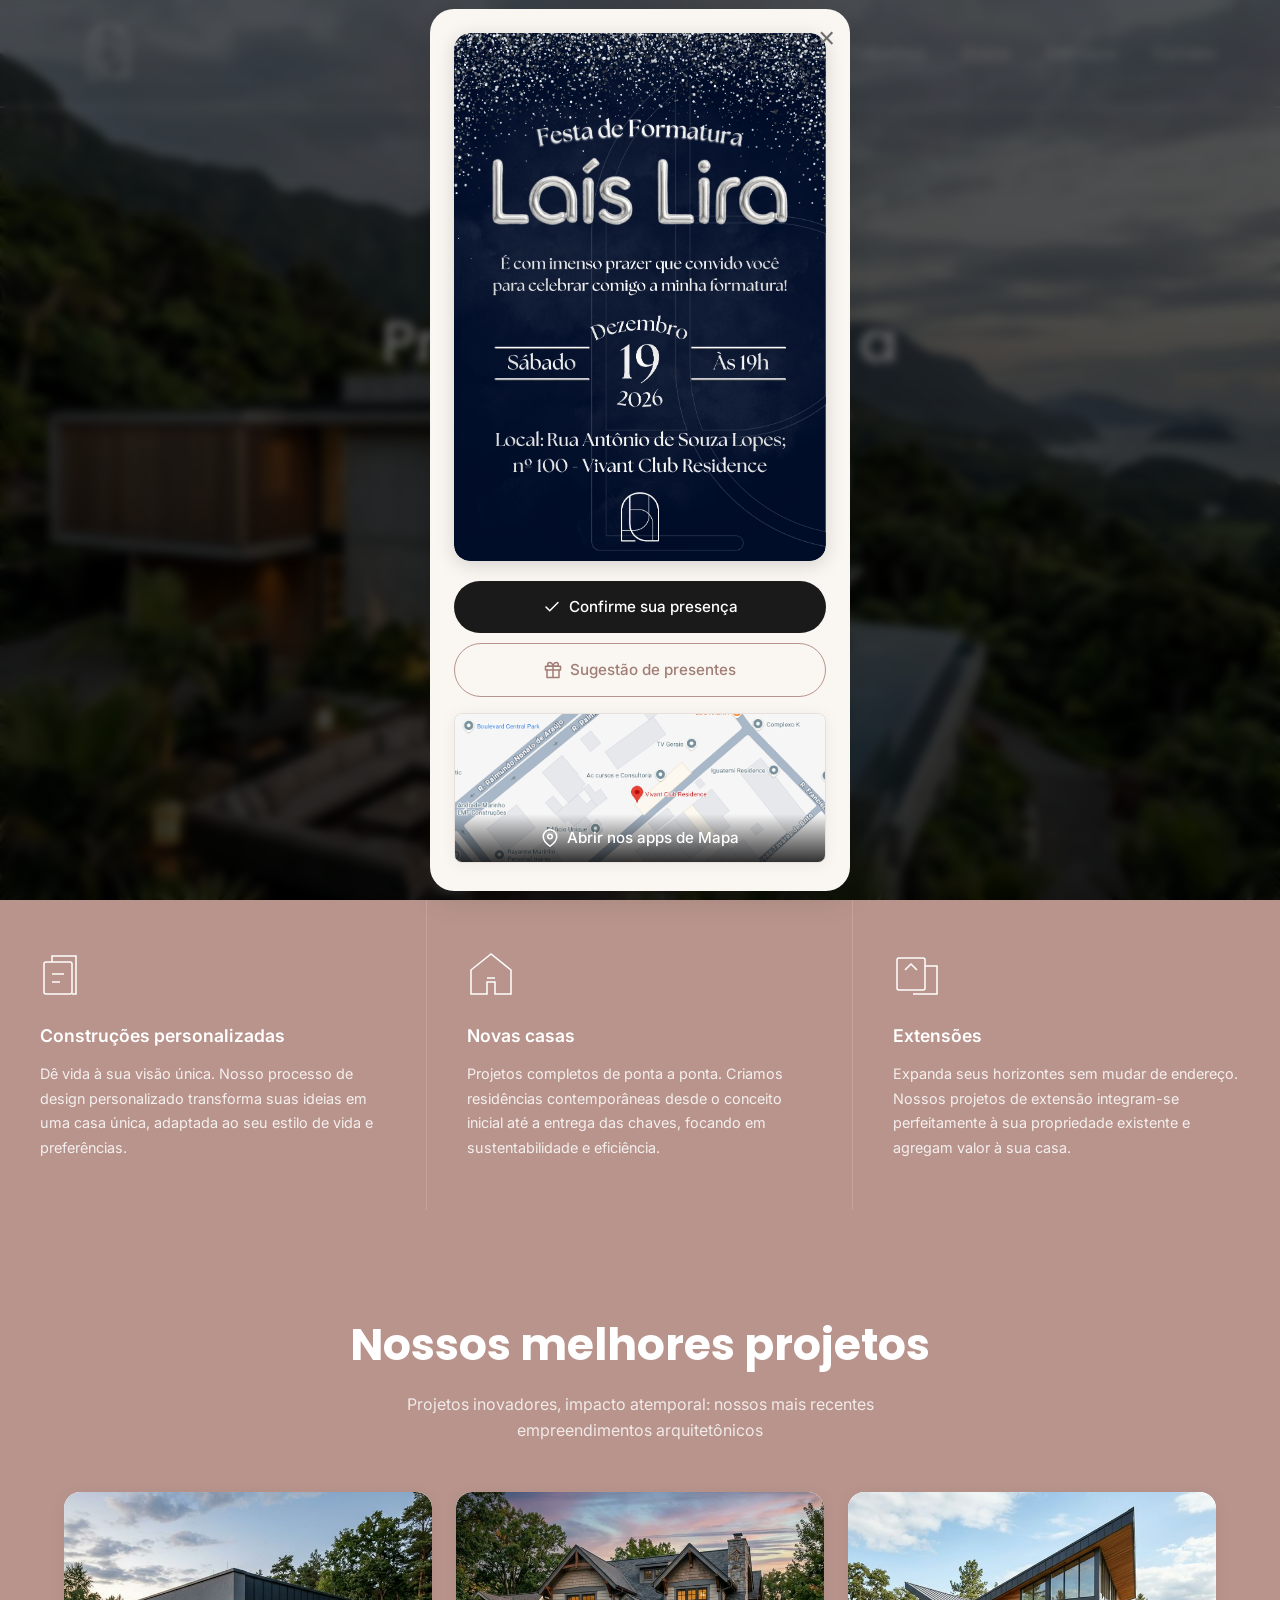
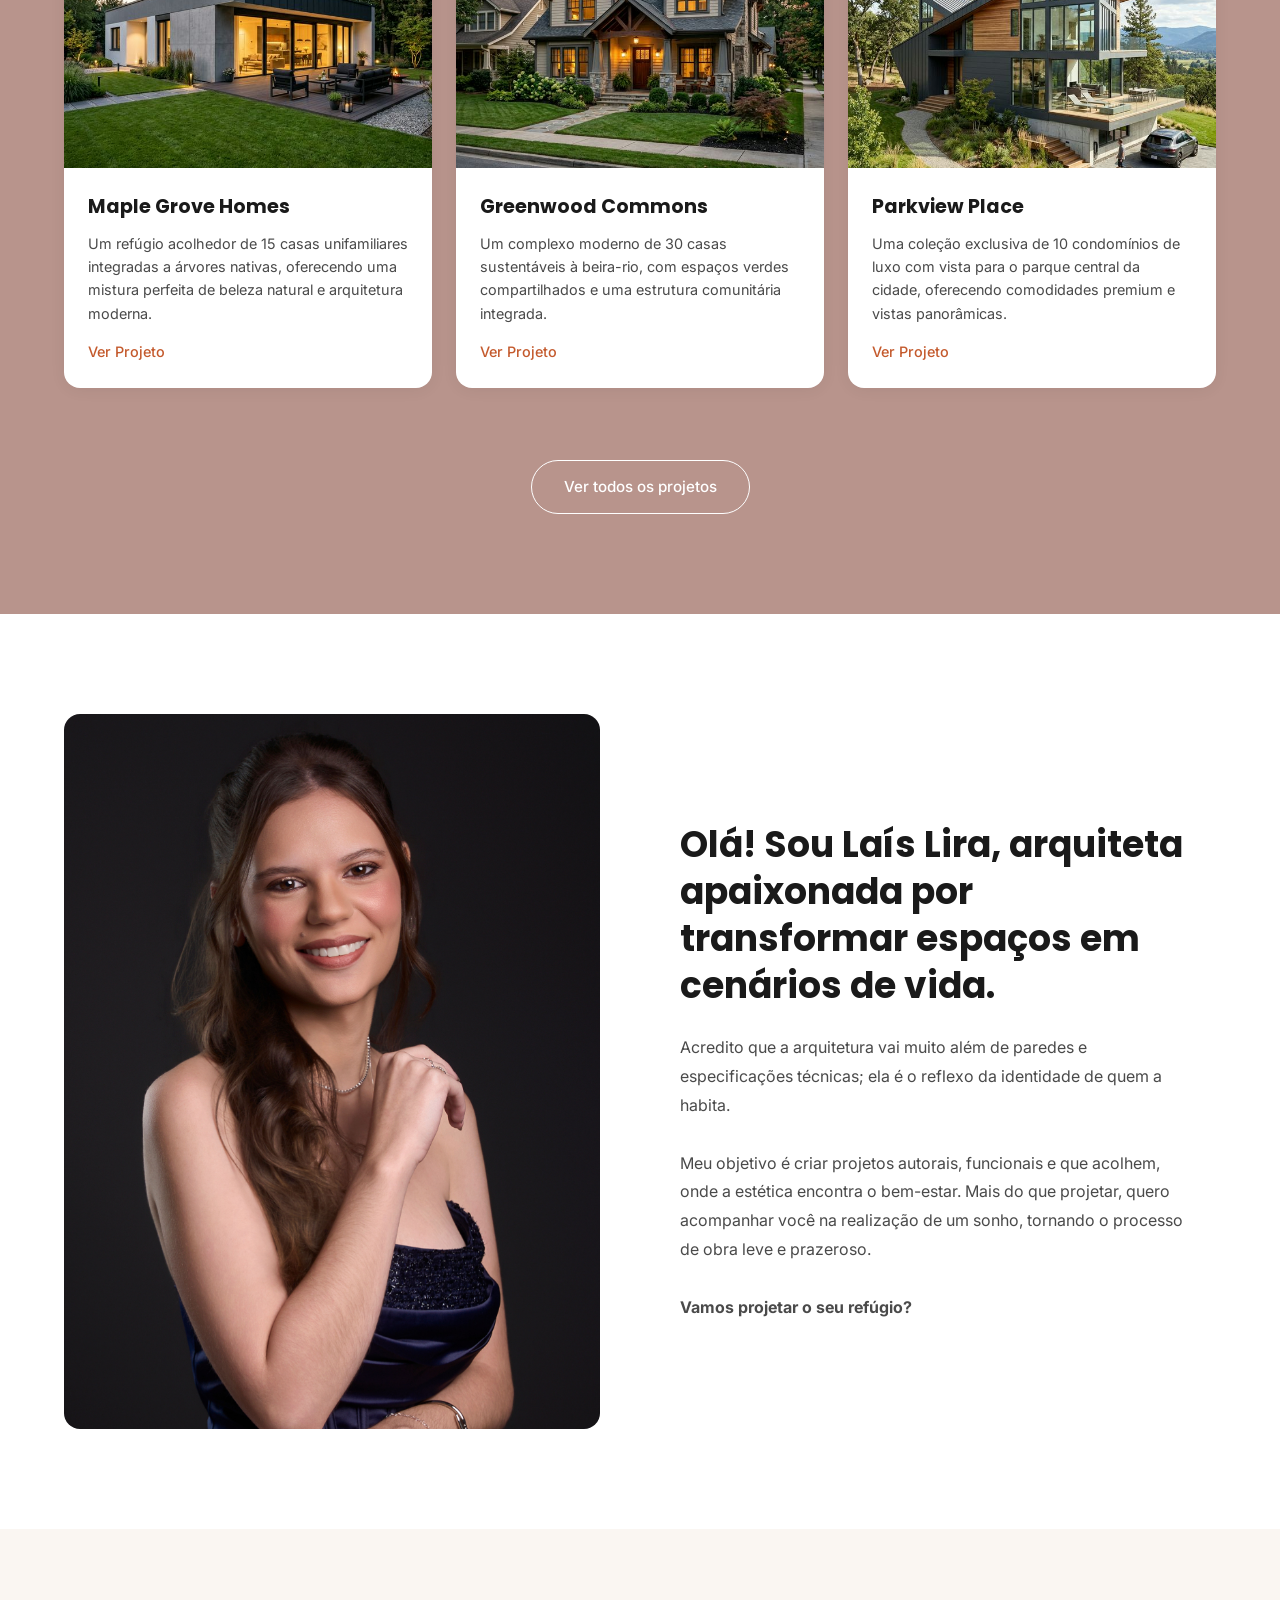
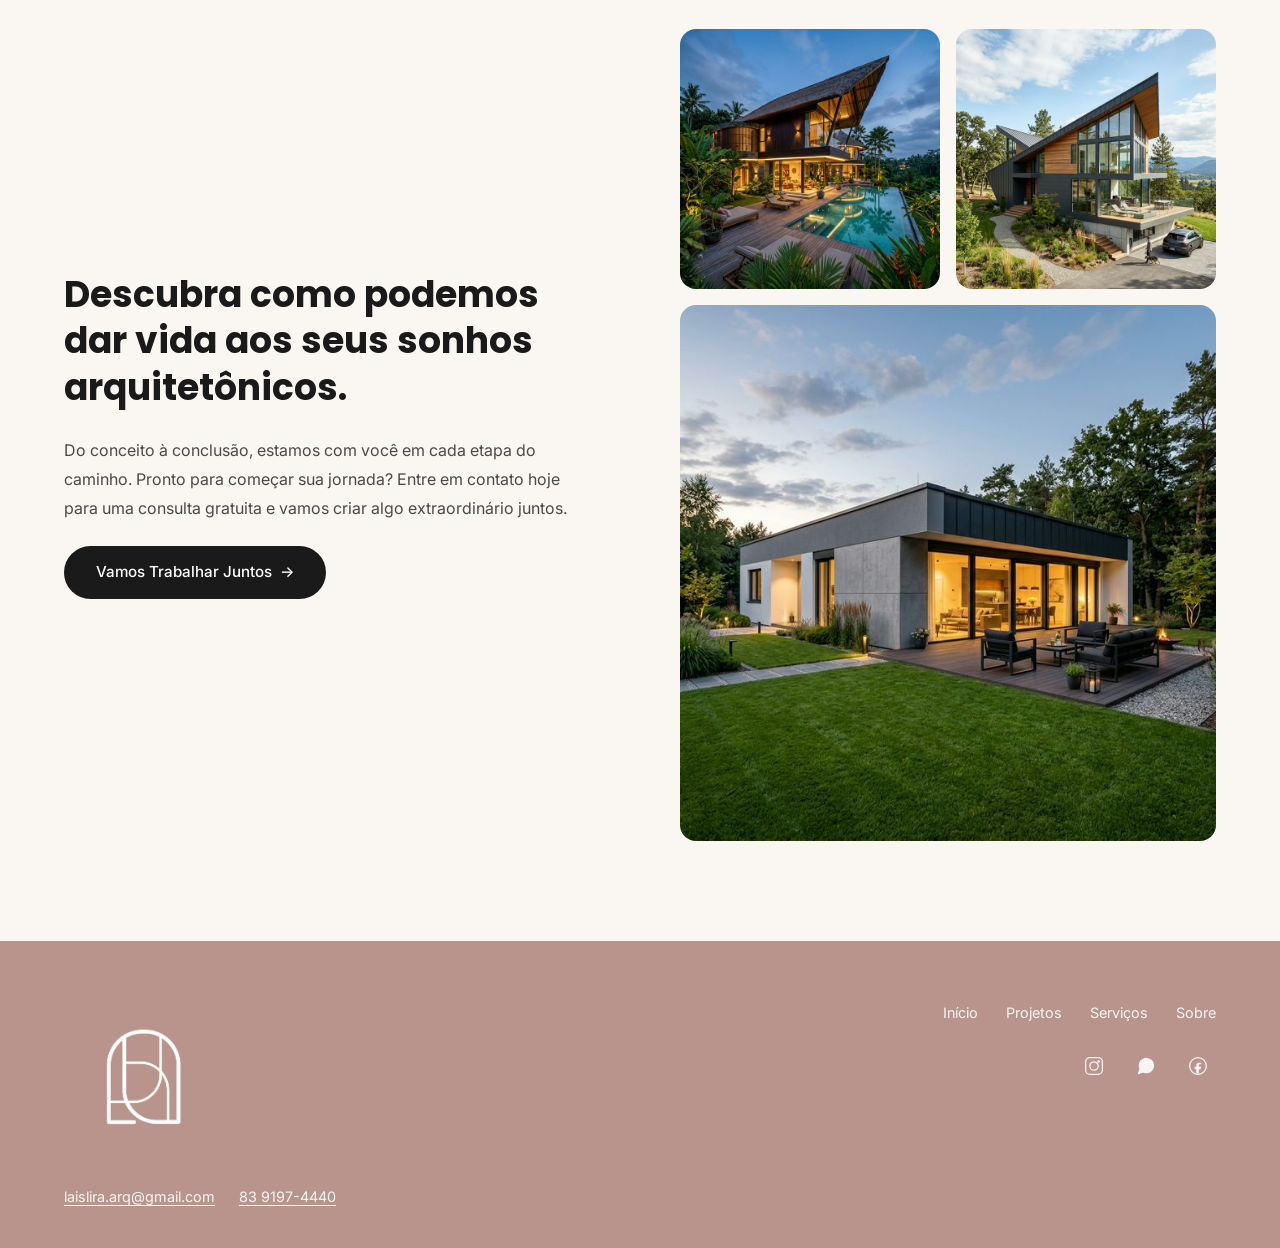
==== commit 4e917952: "Correção e implementação de paginas e sessão de presentes" ====
--- a/Landing-page/index.html
+++ b/Landing-page/index.html
@@ -28,24 +28,37 @@
     <div class="popup-content">
       <button class="popup-close" id="popup-close" aria-label="Fechar">&times;</button>
 
-      <h2 class="popup-title">Convite de Formatura</h2>
-      <p class="popup-text">É com muita alegria que convido você para prestigiar minha formatura em Arquitetura e
-        Urbanismo!</p>
-
-      <div class="popup-address">
-        <strong>Endereço:</strong><br>
-        Vivant Club Residence<br>
-        R. Antônio de Souza Lopes, 100 - Catolé<br>
-        Campina Grande - PB, 58410-180<br>
-        <div style="margin-top: 8px; font-style: italic; opacity: 0.8;">Horário a definir</div>
-      </div>
-
-      <!-- Link simulando um mapa (Abre o Google Maps) -->
+      <!-- Imagem do Convite de Formatura -->
+      <div class="popup-invite-img">
+        <img src="assets/images/convite-formatura.png" alt="Convite de Formatura — Laís Lira">
+      </div>
+
+      <!-- Botões de ação -->
+      <div class="popup-actions">
+        <a href="formatura.html" class="btn btn-primary popup-btn-confirm">
+          <svg viewBox="0 0 24 24" width="18" height="18" stroke="currentColor" stroke-width="2" fill="none"
+            stroke-linecap="round" stroke-linejoin="round">
+            <polyline points="20 6 9 17 4 12"></polyline>
+          </svg>
+          Confirme sua presença
+        </a>
+        <a href="presentes.html" class="btn popup-btn-gift">
+          <svg viewBox="0 0 24 24" width="18" height="18" stroke="currentColor" stroke-width="2" fill="none"
+            stroke-linecap="round" stroke-linejoin="round">
+            <polyline points="20 12 20 22 4 22 4 12"></polyline>
+            <rect x="2" y="7" width="20" height="5"></rect>
+            <line x1="12" y1="22" x2="12" y2="7"></line>
+            <path d="M12 7H7.5a2.5 2.5 0 0 1 0-5C11 2 12 7 12 7z"></path>
+            <path d="M12 7h4.5a2.5 2.5 0 0 0 0-5C13 2 12 7 12 7z"></path>
+          </svg>
+          Sugestão de presentes
+        </a>
+      </div>
+
+      <!-- Link do mapa (Abre o Google Maps) -->
       <a href="https://www.google.com/maps/search/?api=1&query=Vivant+Club+Residence,+Campina+Grande+-+PB"
         target="_blank" rel="noopener noreferrer" class="popup-map-box">
-        <!-- A imagem do mapa de fundo. Salve a imagem enviada na pasta assets/images/ com o nome mapa-formatura.png -->
         <img src="assets/images/MAPA.png" alt="Mapa Vivant Club Residence" class="popup-map-img">
-
         <div class="popup-map-overlay">
           <svg viewBox="0 0 24 24" width="18" height="18" stroke="currentColor" stroke-width="2" fill="none"
             stroke-linecap="round" stroke-linejoin="round">
@@ -56,8 +69,6 @@
         </div>
       </a>
 
-      <a href="formatura.html" class="btn btn-primary" style="width: 100%; margin-top: 20px; justify-content: center;">Confirme sua presença</a>
-
     </div>
   </div>
 
@@ -65,7 +76,7 @@
   <header class="header" id="header">
     <div class="container">
       <a href="#" class="header__logo" aria-label="Início Ona Arquitetura">
-        <img src="assets/images/logo-white.svg" alt="Ona Architecture" style="width: 48px; height: auto;">
+        <img src="assets/images/logo.png" alt="Ona Architecture" style="width: 90px; height: auto;">
       </a>
 
       <button class="header__toggle" aria-label="Abrir menu" aria-expanded="false" aria-controls="main-nav">
@@ -167,7 +178,8 @@
             </div>
             <div class="project-card__body">
               <h3 class="project-card__title">Maple Grove Homes</h3>
-              <p class="project-card__desc">Um refúgio acolhedor de 15 casas unifamiliares integradas a árvores nativas, oferecendo uma mistura perfeita de beleza natural e arquitetura moderna.</p>
+              <p class="project-card__desc">Um refúgio acolhedor de 15 casas unifamiliares integradas a árvores nativas,
+                oferecendo uma mistura perfeita de beleza natural e arquitetura moderna.</p>
               <a href="#" class="project-card__link">Ver Projeto</a>
             </div>
           </article>
@@ -180,7 +192,8 @@
             </div>
             <div class="project-card__body">
               <h3 class="project-card__title">Greenwood Commons</h3>
-              <p class="project-card__desc">Um complexo moderno de 30 casas sustentáveis à beira-rio, com espaços verdes compartilhados e uma estrutura comunitária integrada.</p>
+              <p class="project-card__desc">Um complexo moderno de 30 casas sustentáveis à beira-rio, com espaços verdes
+                compartilhados e uma estrutura comunitária integrada.</p>
               <a href="#" class="project-card__link">Ver Projeto</a>
             </div>
           </article>
@@ -192,7 +205,8 @@
             </div>
             <div class="project-card__body">
               <h3 class="project-card__title">Parkview Place</h3>
-              <p class="project-card__desc">Uma coleção exclusiva de 10 condomínios de luxo com vista para o parque central da cidade, oferecendo comodidades premium e vistas panorâmicas.</p>
+              <p class="project-card__desc">Uma coleção exclusiva de 10 condomínios de luxo com vista para o parque
+                central da cidade, oferecendo comodidades premium e vistas panorâmicas.</p>
               <a href="#" class="project-card__link">Ver Projeto</a>
             </div>
           </article>
@@ -214,7 +228,8 @@
           <h2 class="about__title">Olá! Sou Laís Lira, arquiteta apaixonada por transformar espaços em cenários de vida.
           </h2>
           <p class="about__text">
-            Acredito que a arquitetura vai muito além de paredes e especificações técnicas; ela é o reflexo da identidade
+            Acredito que a arquitetura vai muito além de paredes e especificações técnicas; ela é o reflexo da
+            identidade
             de quem a habita.
             <br><br>
             Meu objetivo é criar projetos autorais, funcionais e que acolhem, onde a estética encontra o bem-estar. Mais
@@ -232,7 +247,8 @@
       <div class="container">
         <div class="cta__content">
           <h2 class="cta__title">Descubra como podemos dar vida aos seus sonhos arquitetônicos.</h2>
-          <p class="cta__text">Do conceito à conclusão, estamos com você em cada etapa do caminho. Pronto para começar sua jornada? Entre em contato hoje para uma consulta gratuita e vamos criar algo extraordinário juntos.</p>
+          <p class="cta__text">Do conceito à conclusão, estamos com você em cada etapa do caminho. Pronto para começar
+            sua jornada? Entre em contato hoje para uma consulta gratuita e vamos criar algo extraordinário juntos.</p>
 
           <a href="contato.html" class="btn btn-primary">Vamos Trabalhar Juntos &nbsp;&rarr;</a>
         </div>
@@ -257,10 +273,10 @@
     <div class="container">
       <div class="footer__brand">
         <a href="#" class="footer__logo" aria-label="Ona Architecture">
-          <img src="assets/images/logo-white.svg" alt="Ona Architecture" style="width: 100px; height: auto;">
+          <img src="assets/images/logo.png" alt="Ona Architecture" style="width: 160px; height: auto;">
         </a>
         <div class="footer__contact">
-          <a href="mailto:hello@support.com">hello@support.com</a>
+          <a href="mailto:laislira.arq@gmail.com">laislira.arq@gmail.com</a>
           <a href="tel:+558391974440">83 9197-4440</a>
         </div>
       </div>
--- a/Landing-page/css/styles.css
+++ b/Landing-page/css/styles.css
@@ -184,14 +184,14 @@
   left: 0;
   width: 100%;
   z-index: 100;
-  padding: 24px 0;
+  padding: 8px 0;
   border-bottom: 2px solid rgba(255, 255, 255, 0.4);
   background-color: transparent;
   transition: padding 0.3s ease, background-color 0.3s ease, backdrop-filter 0.3s ease;
 }
 
 .header.is-scrolled {
-  padding: 16px 0;
+  padding: 4px 0;
   background-color: rgba(0, 0, 0, 0.2);
   backdrop-filter: blur(8px);
   -webkit-backdrop-filter: blur(8px);
@@ -688,10 +688,10 @@
 }
 
 .popup-content {
-  background-color: var(--color-bg-white);
-  padding: 40px;
+  background-color: var(--color-bg-light);
+  padding: 24px 24px 28px;
   border-radius: var(--radius-lg);
-  max-width: 450px;
+  max-width: 420px;
   width: 100%;
   text-align: center;
   position: relative;
@@ -721,29 +721,71 @@
   color: var(--color-dark);
 }
 
+/* Estilos mantidos para compatibilidade mas não utilizados */
 .popup-title {
-  font-family: var(--font-heading);
-  font-size: 1.8rem;
-  font-weight: 700;
-  color: var(--color-dark);
-  margin-bottom: 12px;
+  display: none;
 }
 
 .popup-text {
-  font-size: 0.95rem;
-  color: var(--color-text);
-  margin-bottom: 24px;
+  display: none;
 }
 
 .popup-address {
-  background-color: var(--color-bg-light);
-  padding: 16px;
-  border-radius: var(--radius-sm);
-  font-size: 0.9rem;
-  color: var(--color-text);
-  margin-bottom: 24px;
-  line-height: 1.6;
-}
+  display: none;
+}
+
+/* Imagem do convite no popup */
+.popup-invite-img {
+  margin-bottom: 20px;
+  border-radius: var(--radius-md);
+  overflow: hidden;
+  box-shadow: 0 4px 20px rgba(0, 0, 0, 0.15);
+}
+
+.popup-invite-img img {
+  width: 100%;
+  height: auto;
+  display: block;
+  border-radius: var(--radius-md);
+  object-fit: contain;
+}
+
+/* Grupo de botões do popup */
+.popup-actions {
+  display: flex;
+  flex-direction: column;
+  gap: 10px;
+  width: 100%;
+  margin-bottom: 16px;
+}
+
+.popup-btn-confirm {
+  background-color: var(--color-dark);
+  color: var(--color-bg-white);
+  width: 100%;
+  justify-content: center;
+}
+
+.popup-btn-confirm:hover {
+  background-color: #333;
+  transform: translateY(-2px);
+}
+
+.popup-btn-gift {
+  background-color: transparent;
+  color: var(--color-primary-dark);
+  border: 1.5px solid var(--color-primary);
+  width: 100%;
+  justify-content: center;
+  font-weight: 500;
+}
+
+.popup-btn-gift:hover {
+  background-color: var(--color-primary);
+  color: var(--color-bg-white);
+  transform: translateY(-2px);
+}
+
 
 .popup-map-box {
   display: block;
@@ -877,24 +919,19 @@
   }
 
   /* Popup adjustments for mobile */
+  .popup-overlay {
+    padding: 12px;
+    align-items: flex-end;
+  }
+
   .popup-content {
-    padding: 24px 20px;
-  }
-
-  .popup-title {
-    font-size: 1.4rem;
-    margin-bottom: 8px;
-  }
-
-  .popup-text {
-    font-size: 0.9rem;
+    padding: 16px 16px 20px;
+    border-radius: var(--radius-md) var(--radius-md) var(--radius-lg) var(--radius-lg);
+    max-width: 100%;
+  }
+
+  .popup-invite-img {
     margin-bottom: 16px;
-  }
-
-  .popup-address {
-    padding: 12px;
-    font-size: 0.85rem;
-    margin-bottom: 20px;
   }
 
   .popup-map-box {
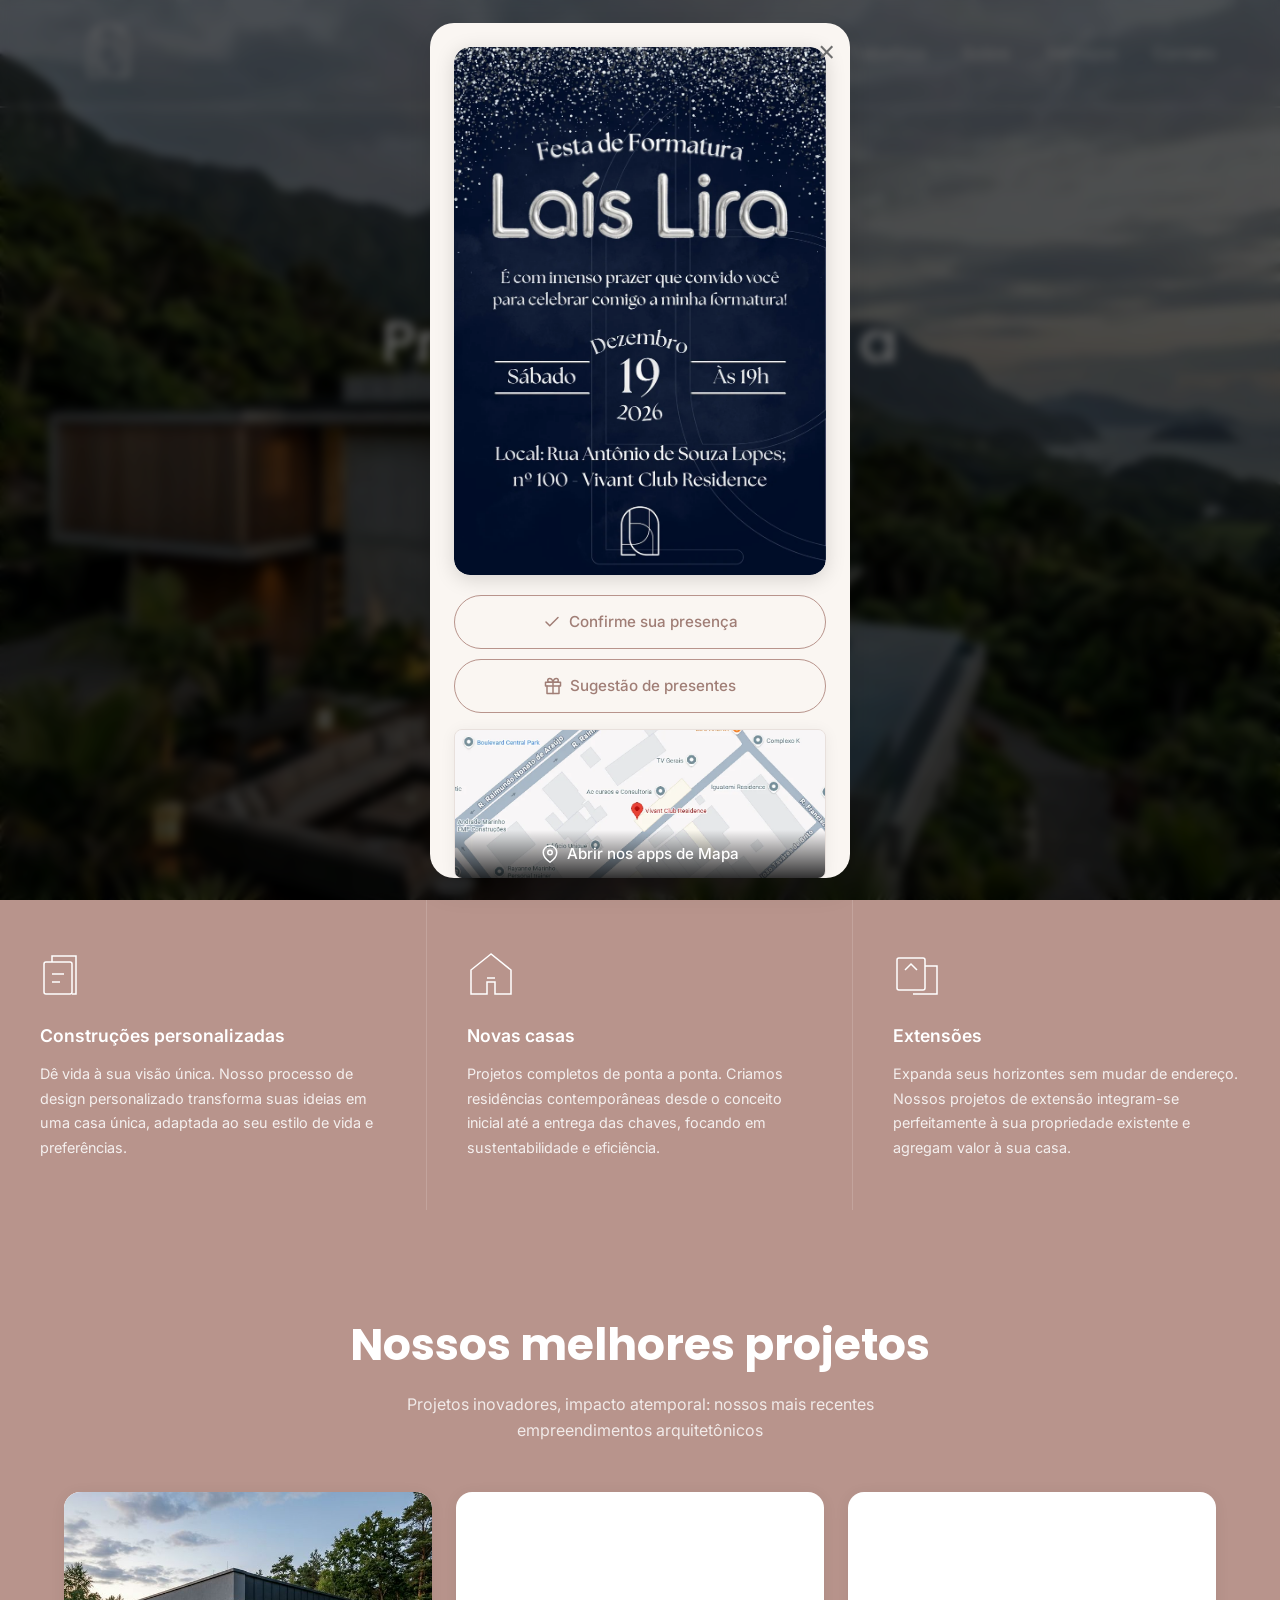
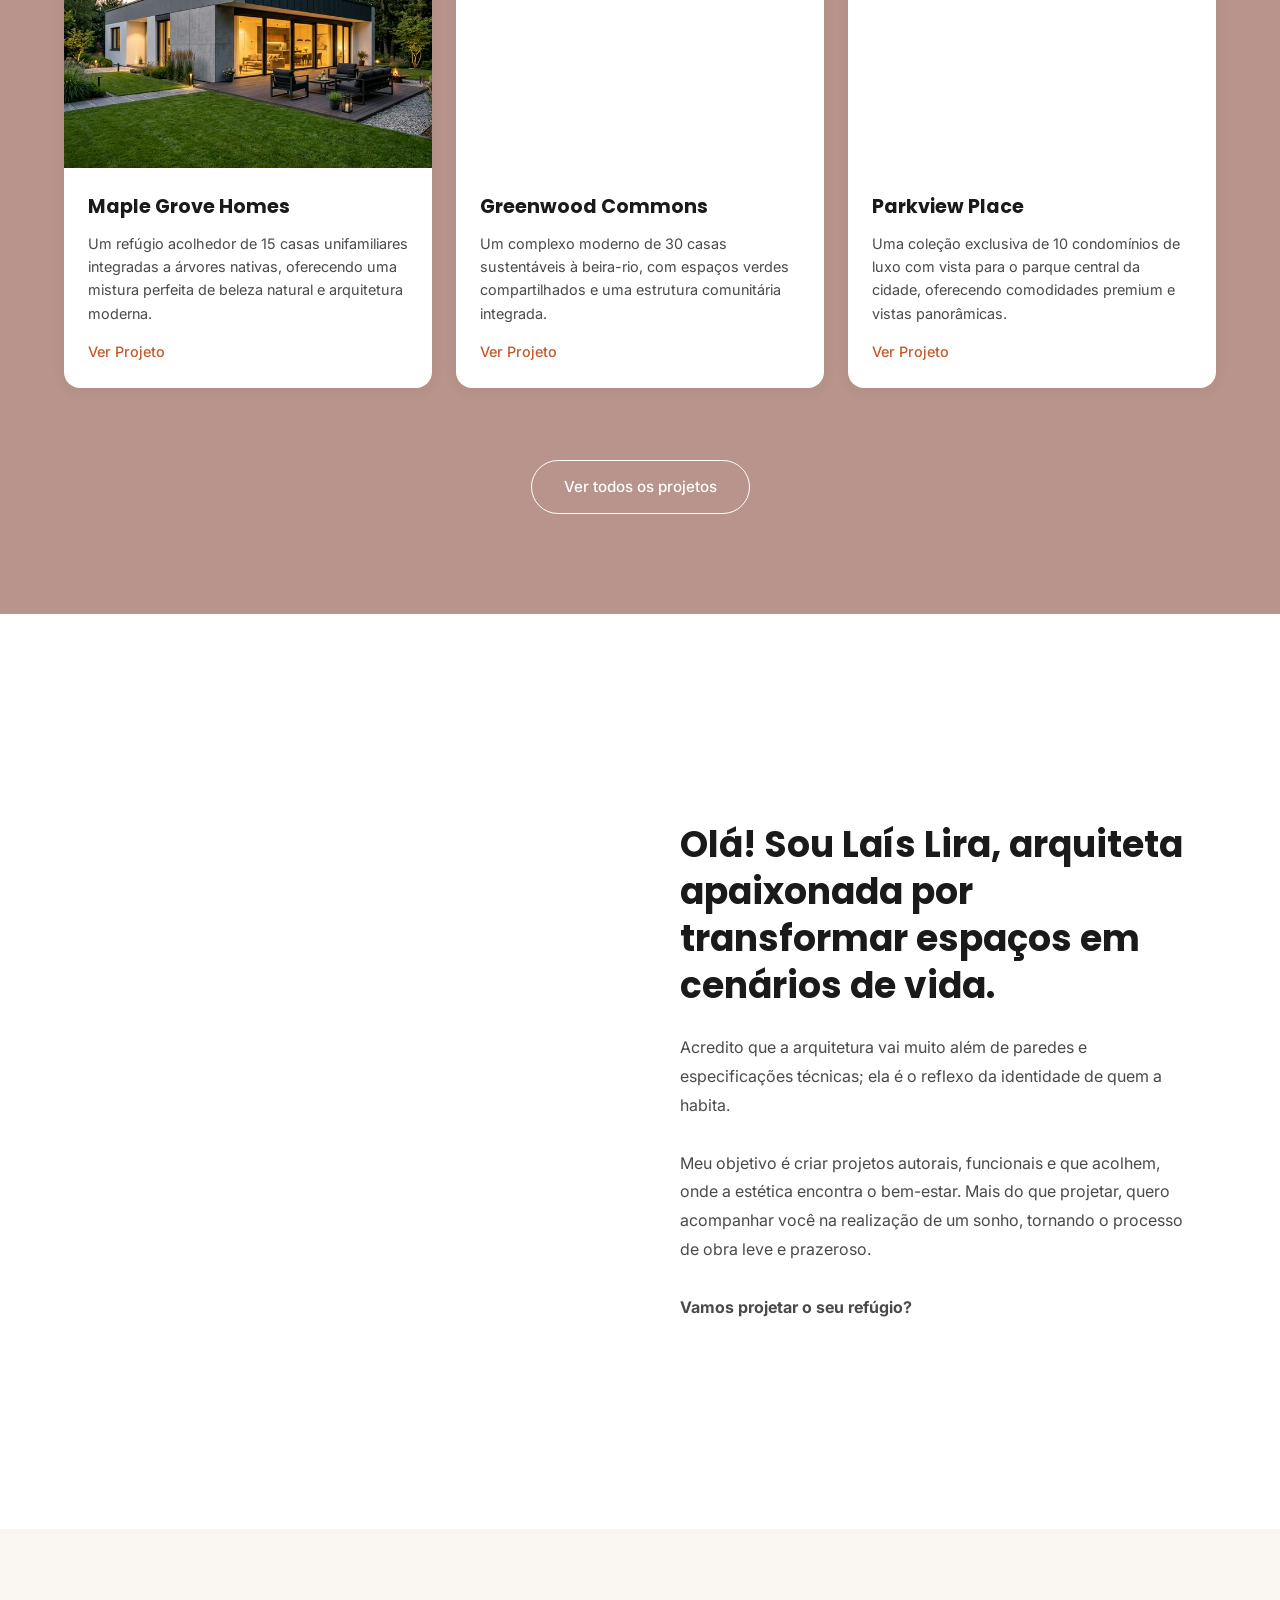
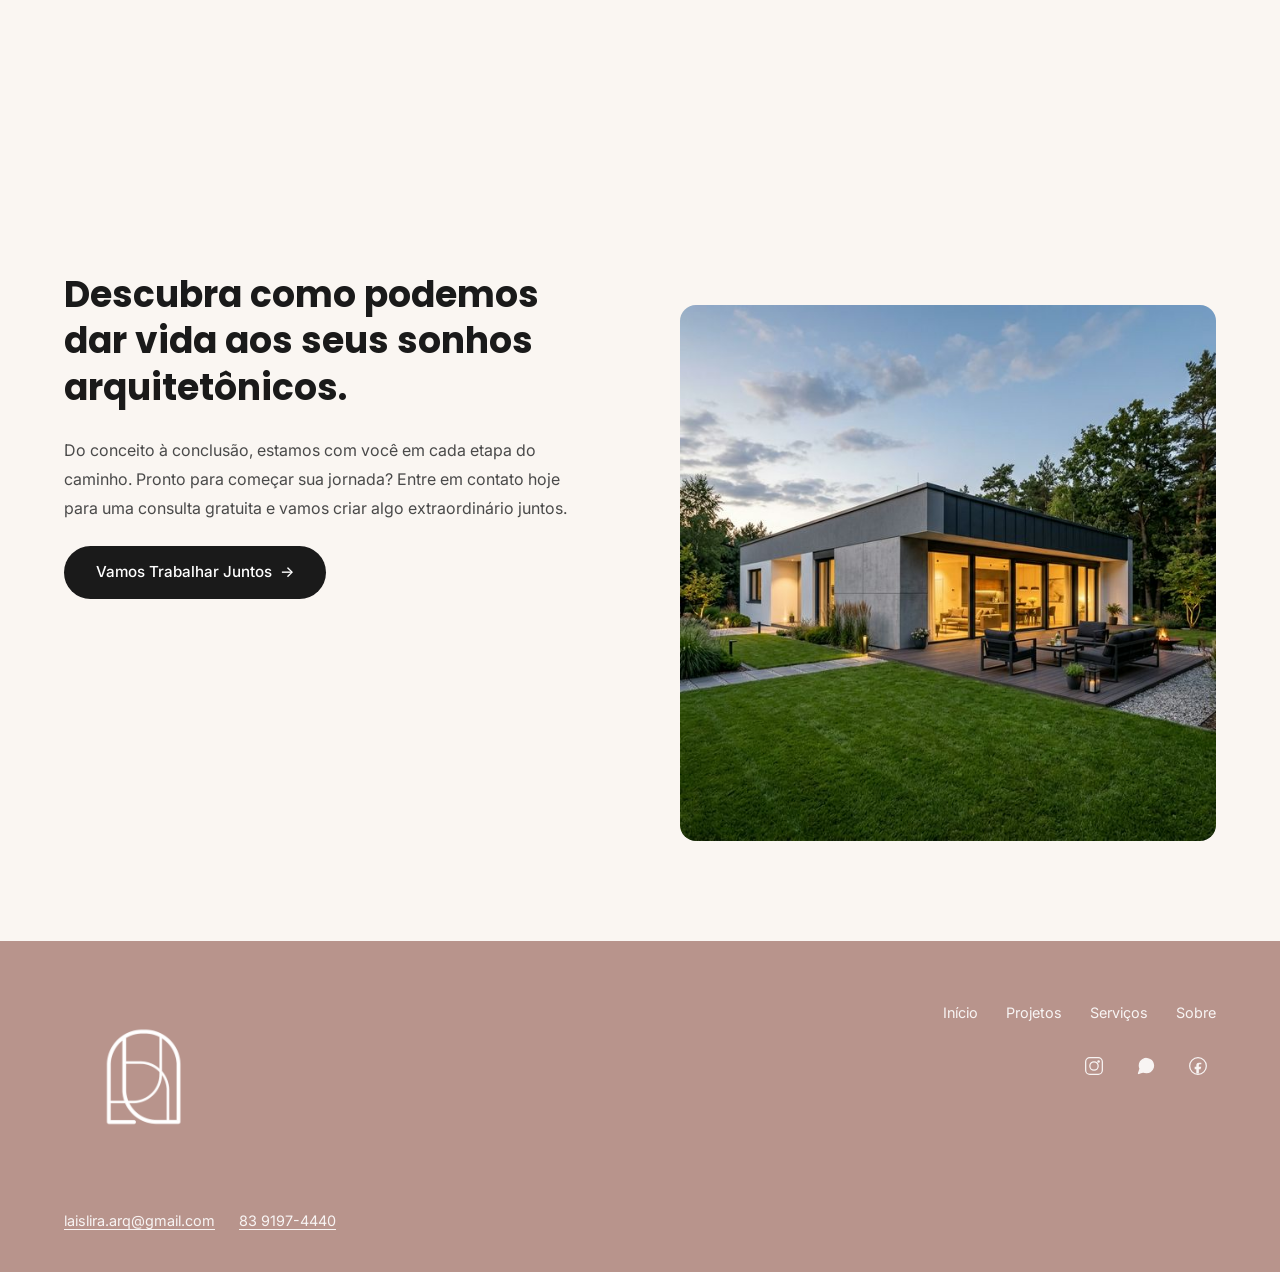
==== commit fd956c6a: "Correção geral" ====
--- a/Landing-page/index.html
+++ b/Landing-page/index.html
@@ -4,47 +4,67 @@
 <head>
   <meta charset="UTF-8">
   <meta name="viewport" content="width=device-width, initial-scale=1.0">
+  <title>Laís Lira Arquitetura — Projetando para a vida cotidiana</title>
   <meta name="description"
-    content="Laís Lira Arquitetura — Projetando para a vida cotidiana. Construções personalizadas, novas casas e extensões com design inovador.">
-  <title>Laís Lira Arquitetura — Projetando para a vida cotidiana</title>
-
-  <!-- Google Fonts -->
+    content="Laís Lira Arquitetura — Projetando para a vida cotidiana. Construções personalizadas, novas casas e extensões com design inovador em Campina Grande, PB.">
+  <link rel="canonical" href="https://laislira-arquitetura.vercel.app/">
+
+  <meta property="og:type" content="website">
+  <meta property="og:locale" content="pt_BR">
+  <meta property="og:site_name" content="Laís Lira Arquitetura">
+  <meta property="og:title" content="Laís Lira Arquitetura — Projetando para a vida cotidiana">
+  <meta property="og:description"
+    content="Construções personalizadas, novas casas e extensões com design inovador. Campina Grande, PB.">
+  <meta property="og:url" content="https://laislira-arquitetura.vercel.app/">
+  <meta property="og:image" content="https://laislira-arquitetura.vercel.app/assets/images/og-image.jpg">
+  <meta property="og:image:width" content="1200">
+  <meta property="og:image:height" content="630">
+  <meta name="twitter:card" content="summary_large_image">
+  <meta name="twitter:title" content="Laís Lira Arquitetura — Projetando para a vida cotidiana">
+  <meta name="twitter:description"
+    content="Construções personalizadas, novas casas e extensões com design inovador.">
+  <meta name="twitter:image" content="https://laislira-arquitetura.vercel.app/assets/images/og-image.jpg">
+  <meta name="theme-color" content="#b8948c">
+
   <link rel="preconnect" href="https://fonts.googleapis.com">
   <link rel="preconnect" href="https://fonts.gstatic.com" crossorigin>
+  <link rel="preload" as="image" href="assets/images/hero-bg.png" fetchpriority="high">
   <link
     href="https://fonts.googleapis.com/css2?family=Inter:wght@300;400;500;600;700&family=Poppins:wght@400;500;600;700&display=swap"
     rel="stylesheet">
 
-  <!-- Favicon -->
   <link rel="icon" type="image/svg+xml" href="assets/images/favicon.svg">
-
-  <!-- Styles -->
+  <link rel="apple-touch-icon" href="assets/images/apple-touch-icon.png">
   <link rel="stylesheet" href="css/styles.css">
 </head>
 
 <body>
-  <!-- ========== POPUP INFORMATIVO (FORMATURA) ========== -->
-  <div class="popup-overlay" id="graduation-popup" aria-hidden="true">
-    <div class="popup-content">
-      <button class="popup-close" id="popup-close" aria-label="Fechar">&times;</button>
-
-      <!-- Imagem do Convite de Formatura -->
+  <a href="#hero" class="sr-only">Pular para o conteúdo</a>
+
+  <div class="popup-overlay" id="graduation-popup" data-delay="1000" aria-hidden="true" hidden>
+    <div class="popup-content" role="dialog" aria-modal="true" aria-labelledby="popup-title">
+      <button class="popup-close overlay-close" id="popup-close" data-close aria-label="Fechar convite">&times;</button>
+      <h2 class="sr-only" id="popup-title">Convite de formatura</h2>
+
       <div class="popup-invite-img">
-        <img src="assets/images/convite-formatura.png" alt="Convite de Formatura — Laís Lira">
-      </div>
-
-      <!-- Botões de ação -->
+        <picture>
+          <source srcset="assets/images/convite-formatura.webp" type="image/webp">
+          <img src="assets/images/convite-formatura.jpg" width="840" height="1193"
+            alt="Convite de formatura de Laís Lira, Arquitetura e Urbanismo" fetchpriority="high">
+        </picture>
+      </div>
+
       <div class="popup-actions">
-        <a href="formatura.html" class="btn btn-primary popup-btn-confirm">
+        <a href="formatura.html" class="btn popup-btn-confirm">
           <svg viewBox="0 0 24 24" width="18" height="18" stroke="currentColor" stroke-width="2" fill="none"
-            stroke-linecap="round" stroke-linejoin="round">
+            stroke-linecap="round" stroke-linejoin="round" aria-hidden="true">
             <polyline points="20 6 9 17 4 12"></polyline>
           </svg>
           Confirme sua presença
         </a>
         <a href="presentes.html" class="btn popup-btn-gift">
           <svg viewBox="0 0 24 24" width="18" height="18" stroke="currentColor" stroke-width="2" fill="none"
-            stroke-linecap="round" stroke-linejoin="round">
+            stroke-linecap="round" stroke-linejoin="round" aria-hidden="true">
             <polyline points="20 12 20 22 4 22 4 12"></polyline>
             <rect x="2" y="7" width="20" height="5"></rect>
             <line x1="12" y1="22" x2="12" y2="7"></line>
@@ -55,33 +75,34 @@
         </a>
       </div>
 
-      <!-- Link do mapa (Abre o Google Maps) -->
-      <a href="https://www.google.com/maps/search/?api=1&query=Vivant+Club+Residence,+Campina+Grande+-+PB"
+      <a href="https://www.google.com/maps/search/?api=1&amp;query=Vivant+Club+Residence,+Campina+Grande+-+PB"
         target="_blank" rel="noopener noreferrer" class="popup-map-box">
-        <img src="assets/images/MAPA.png" alt="Mapa Vivant Club Residence" class="popup-map-img">
-        <div class="popup-map-overlay">
+        <picture>
+          <source srcset="assets/images/mapa.webp" type="image/webp">
+          <img src="assets/images/MAPA.png" width="1013" height="630" alt="Mapa do Vivant Club Residence"
+            class="popup-map-img" loading="lazy">
+        </picture>
+        <span class="popup-map-overlay">
           <svg viewBox="0 0 24 24" width="18" height="18" stroke="currentColor" stroke-width="2" fill="none"
-            stroke-linecap="round" stroke-linejoin="round">
+            stroke-linecap="round" stroke-linejoin="round" aria-hidden="true">
             <path d="M21 10c0 7-9 13-9 13s-9-6-9-13a9 9 0 0 1 18 0z"></path>
             <circle cx="12" cy="10" r="3"></circle>
           </svg>
-          <span>Abrir nos apps de Mapa</span>
-        </div>
+          Abrir nos apps de Mapa
+        </span>
       </a>
-
     </div>
   </div>
 
-  <!-- ========== HEADER ========== -->
   <header class="header" id="header">
     <div class="container">
-      <a href="#" class="header__logo" aria-label="Início Ona Arquitetura">
-        <img src="assets/images/logo.png" alt="Ona Architecture" style="width: 90px; height: auto;">
+      <a href="index.html" class="header__logo" aria-label="Laís Lira Arquitetura — Página inicial">
+        <img src="assets/images/logo.png" width="90" height="90" alt="Laís Lira Arquitetura">
       </a>
 
       <button class="header__toggle" aria-label="Abrir menu" aria-expanded="false" aria-controls="main-nav">
         <svg viewBox="0 0 24 24" width="28" height="28" stroke="currentColor" stroke-width="2" fill="none"
-          stroke-linecap="round" stroke-linejoin="round">
+          stroke-linecap="round" stroke-linejoin="round" aria-hidden="true">
           <line x1="3" y1="12" x2="21" y2="12"></line>
           <line x1="3" y1="6" x2="21" y2="6"></line>
           <line x1="3" y1="18" x2="21" y2="18"></line>
@@ -89,7 +110,7 @@
       </button>
 
       <nav class="header__nav" id="main-nav" aria-label="Navegação principal">
-        <a href="#hero">Início</a>
+        <a href="index.html" aria-current="page">Início</a>
         <a href="#projects">Trabalhos</a>
         <a href="sobre.html">Sobre</a>
         <a href="#services">Serviços</a>
@@ -98,12 +119,11 @@
     </div>
   </header>
 
-  <main>
-
-    <!-- ========== HERO ========== -->
-    <section class="hero" id="hero">
+  <main id="hero">
+    <section class="hero">
       <div class="hero__bg">
-        <img src="assets/images/hero-bg.png" alt="Casa moderna com piscina rodeada por natureza" loading="eager">
+        <img src="assets/images/hero-bg.png" width="640" height="640"
+          alt="Casa moderna com piscina rodeada por natureza" fetchpriority="high">
       </div>
       <div class="hero__content">
         <h1 class="hero__title">Projetando para a<br>vida cotidiana</h1>
@@ -112,14 +132,11 @@
       </div>
     </section>
 
-    <!-- ========== SERVICES ========== -->
-    <section class="services" id="services">
+    <section class="services" id="services" aria-label="Serviços">
       <div class="services__grid">
-
-        <!-- Service 1 -->
         <article class="service-card">
           <div class="service-card__icon">
-            <svg viewBox="0 0 48 48" xmlns="http://www.w3.org/2000/svg">
+            <svg viewBox="0 0 48 48" xmlns="http://www.w3.org/2000/svg" aria-hidden="true">
               <rect x="4" y="12" width="28" height="32" rx="2" />
               <path d="M12 12V6h24v38h-4" />
               <line x1="12" y1="24" x2="24" y2="24" />
@@ -131,10 +148,9 @@
             suas ideias em uma casa única, adaptada ao seu estilo de vida e preferências.</p>
         </article>
 
-        <!-- Service 2 -->
         <article class="service-card">
           <div class="service-card__icon">
-            <svg viewBox="0 0 48 48" xmlns="http://www.w3.org/2000/svg">
+            <svg viewBox="0 0 48 48" xmlns="http://www.w3.org/2000/svg" aria-hidden="true">
               <path d="M24 4L4 20v24h16V32h8v12h16V20L24 4Z" />
               <line x1="20" y1="28" x2="28" y2="28" />
             </svg>
@@ -144,10 +160,9 @@
             conceito inicial até a entrega das chaves, focando em sustentabilidade e eficiência.</p>
         </article>
 
-        <!-- Service 3 -->
         <article class="service-card">
           <div class="service-card__icon">
-            <svg viewBox="0 0 48 48" xmlns="http://www.w3.org/2000/svg">
+            <svg viewBox="0 0 48 48" xmlns="http://www.w3.org/2000/svg" aria-hidden="true">
               <rect x="4" y="8" width="28" height="32" rx="2" />
               <path d="M32 16h12v28H20" />
               <polyline points="12,20 18,14 24,20" />
@@ -157,11 +172,9 @@
           <p class="service-card__text">Expanda seus horizontes sem mudar de endereço. Nossos projetos de extensão
             integram-se perfeitamente à sua propriedade existente e agregam valor à sua casa.</p>
         </article>
-
-      </div>
-    </section>
-
-    <!-- ========== PROJECTS ========== -->
+      </div>
+    </section>
+
     <section class="projects" id="projects">
       <div class="container">
         <h2 class="section-title">Nossos melhores projetos</h2>
@@ -169,68 +182,65 @@
           arquitetônicos</p>
 
         <div class="projects__grid">
-
-          <!-- Project 1 -->
-          <article class="card project-card" id="project-maple-grove">
+          <article class="card project-card">
             <div class="project-card__image">
-              <img src="assets/images/project-maple-grove.png" alt="Maple Grove Homes — casa moderna minimalista"
-                loading="lazy">
+              <img src="assets/images/project-maple-grove.png" width="640" height="640"
+                alt="Maple Grove Homes — casas modernas minimalistas" loading="lazy" decoding="async">
             </div>
             <div class="project-card__body">
               <h3 class="project-card__title">Maple Grove Homes</h3>
               <p class="project-card__desc">Um refúgio acolhedor de 15 casas unifamiliares integradas a árvores nativas,
                 oferecendo uma mistura perfeita de beleza natural e arquitetura moderna.</p>
-              <a href="#" class="project-card__link">Ver Projeto</a>
+              <a href="contato.html" class="project-card__link">Ver Projeto</a>
             </div>
           </article>
 
-          <!-- Project 2 -->
-          <article class="card project-card" id="project-greenwood">
+          <article class="card project-card">
             <div class="project-card__image">
-              <img src="assets/images/project-greenwood.png" alt="Greenwood Commons — complexo residencial ecológico"
-                loading="lazy">
+              <img src="assets/images/project-greenwood.png" width="640" height="640"
+                alt="Greenwood Commons — complexo residencial ecológico" loading="lazy" decoding="async">
             </div>
             <div class="project-card__body">
               <h3 class="project-card__title">Greenwood Commons</h3>
               <p class="project-card__desc">Um complexo moderno de 30 casas sustentáveis à beira-rio, com espaços verdes
                 compartilhados e uma estrutura comunitária integrada.</p>
-              <a href="#" class="project-card__link">Ver Projeto</a>
+              <a href="contato.html" class="project-card__link">Ver Projeto</a>
             </div>
           </article>
 
-          <!-- Project 3 -->
-          <article class="card project-card" id="project-parkview">
+          <article class="card project-card">
             <div class="project-card__image">
-              <img src="assets/images/project-parkview.png" alt="Parkview Place — condomínios de luxo" loading="lazy">
+              <img src="assets/images/project-parkview.png" width="640" height="640"
+                alt="Parkview Place — condomínios de luxo" loading="lazy" decoding="async">
             </div>
             <div class="project-card__body">
               <h3 class="project-card__title">Parkview Place</h3>
               <p class="project-card__desc">Uma coleção exclusiva de 10 condomínios de luxo com vista para o parque
                 central da cidade, oferecendo comodidades premium e vistas panorâmicas.</p>
-              <a href="#" class="project-card__link">Ver Projeto</a>
+              <a href="contato.html" class="project-card__link">Ver Projeto</a>
             </div>
           </article>
-
-        </div>
-
-        <a href="#" class="btn btn-outline">Ver todos os projetos</a>
-      </div>
-    </section>
-
-
-    <!-- ========== ABOUT SECTION ========== -->
+        </div>
+
+        <a href="contato.html" class="btn btn-outline">Ver todos os projetos</a>
+      </div>
+    </section>
+
     <section class="about" id="about">
       <div class="container">
         <div class="about__image">
-          <img src="assets/images/sobre.jpeg" alt="Foto de Lais Lira Arquiteta" loading="lazy">
+          <picture>
+            <source srcset="assets/images/sobre.webp" type="image/webp">
+            <img src="assets/images/sobre.jpeg" width="1200" height="1600" alt="Laís Lira, arquiteta"
+              loading="lazy" decoding="async">
+          </picture>
         </div>
         <div class="about__content">
           <h2 class="about__title">Olá! Sou Laís Lira, arquiteta apaixonada por transformar espaços em cenários de vida.
           </h2>
           <p class="about__text">
             Acredito que a arquitetura vai muito além de paredes e especificações técnicas; ela é o reflexo da
-            identidade
-            de quem a habita.
+            identidade de quem a habita.
             <br><br>
             Meu objetivo é criar projetos autorais, funcionais e que acolhem, onde a estética encontra o bem-estar. Mais
             do que projetar, quero acompanhar você na realização de um sonho, tornando o processo de obra leve e
@@ -242,8 +252,7 @@
       </div>
     </section>
 
-    <!-- ========== CTA ========== -->
-    <section class="cta" id="contact">
+    <section class="cta" id="contato">
       <div class="container">
         <div class="cta__content">
           <h2 class="cta__title">Descubra como podemos dar vida aos seus sonhos arquitetônicos.</h2>
@@ -254,26 +263,27 @@
         </div>
         <div class="cta__images">
           <div class="cta__img">
-            <img src="assets/images/cta-pool.png" alt="Casa com piscina — projeto arquitetônico" loading="lazy">
+            <img src="assets/images/cta-pool.png" width="640" height="640" alt="Casa com piscina em projeto arquitetônico"
+              loading="lazy" decoding="async">
           </div>
           <div class="cta__img">
-            <img src="assets/images/project-parkview.png" alt="Cozinha moderna — projeto de interiores" loading="lazy">
+            <img src="assets/images/project-parkview.png" width="640" height="640" alt="Cozinha moderna de projeto de interiores"
+              loading="lazy" decoding="async">
           </div>
           <div class="cta__img cta__img--large">
-            <img src="assets/images/project-maple-grove.png" alt="Fachada moderna — projeto residencial" loading="lazy">
-          </div>
-        </div>
-      </div>
-    </section>
-
+            <img src="assets/images/project-maple-grove.png" width="640" height="640" alt="Fachada moderna de projeto residencial"
+              loading="lazy" decoding="async">
+          </div>
+        </div>
+      </div>
+    </section>
   </main>
 
-  <!-- ========== FOOTER ========== -->
-  <footer class="footer" id="footer">
+  <footer class="footer">
     <div class="container">
       <div class="footer__brand">
-        <a href="#" class="footer__logo" aria-label="Ona Architecture">
-          <img src="assets/images/logo.png" alt="Ona Architecture" style="width: 160px; height: auto;">
+        <a href="index.html" class="footer__logo" aria-label="Laís Lira Arquitetura — Página inicial">
+          <img src="assets/images/logo.png" width="160" height="160" alt="Laís Lira Arquitetura" loading="lazy">
         </a>
         <div class="footer__contact">
           <a href="mailto:laislira.arq@gmail.com">laislira.arq@gmail.com</a>
@@ -281,38 +291,35 @@
         </div>
       </div>
       <div class="footer__right">
-        <nav class="footer__nav">
-          <a href="#hero">Início</a>
+        <nav class="footer__nav" aria-label="Navegação do rodapé">
+          <a href="index.html">Início</a>
           <a href="#projects">Projetos</a>
           <a href="#services">Serviços</a>
           <a href="sobre.html">Sobre</a>
         </nav>
         <div class="footer__social">
-          <!-- Instagram -->
-          <a href="https://www.instagram.com/laislira2108/" aria-label="Instagram" target="_blank"
+          <a href="https://www.instagram.com/laislira2108/" data-net="instagram" aria-label="Instagram" target="_blank"
             rel="noopener noreferrer">
-            <svg viewBox="0 0 24 24" xmlns="http://www.w3.org/2000/svg">
-              <rect x="2" y="2" width="20" height="20" rx="5" fill="none" stroke="#fff" stroke-width="1.5" />
-              <circle cx="12" cy="12" r="5" fill="none" stroke="#fff" stroke-width="1.5" />
-              <circle cx="17.5" cy="6.5" r="1.5" fill="#fff" />
+            <svg viewBox="0 0 24 24" xmlns="http://www.w3.org/2000/svg" aria-hidden="true">
+              <rect x="2" y="2" width="20" height="20" rx="5" fill="none" stroke="currentColor" stroke-width="1.5" />
+              <circle cx="12" cy="12" r="5" fill="none" stroke="currentColor" stroke-width="1.5" />
+              <circle cx="17.5" cy="6.5" r="1.5" fill="currentColor" />
             </svg>
           </a>
-          <!-- WhatsApp -->
           <a href="https://wa.me/558391974440?text=Ol%C3%A1%2C%20gostaria%20de%20saber%20sobre%20seus%20servir%C3%A7os!"
-            aria-label="WhatsApp" target="_blank" rel="noopener noreferrer">
-            <svg viewBox="0 0 24 24" xmlns="http://www.w3.org/2000/svg" fill="none" stroke="#fff" stroke-width="1.5"
-              stroke-linecap="round" stroke-linejoin="round">
+            data-net="whatsapp" aria-label="WhatsApp" target="_blank" rel="noopener noreferrer">
+            <svg viewBox="0 0 24 24" xmlns="http://www.w3.org/2000/svg" fill="none" stroke="currentColor" stroke-width="1.5"
+              stroke-linecap="round" stroke-linejoin="round" aria-hidden="true">
               <path
                 d="M21 11.5a8.38 8.38 0 0 1-.9 3.8 8.5 8.5 0 0 1-7.6 4.7 8.38 8.38 0 0 1-3.8-.9L3 21l1.9-5.7a8.38 8.38 0 0 1-.9-3.8 8.5 8.5 0 0 1 4.7-7.6 8.38 8.38 0 0 1 3.8-.9h.5a8.48 8.48 0 0 1 8 8v.5z" />
               <path
                 d="M16.5 16s-1.5 2-2.2 2-1.7-.8-2.6-1.7-1.4-2-2.3-2.6-2-1.5-2-2.2 2-1.5 2-1.5 1 .3 1.4 1 1 1.8 1.4 2 1.3 1.1 2 .7 1.3-1.6 1.7-2 1.1-1.3 1.6-.8.81.4 1 1 .2 1.5 0 2z" />
             </svg>
           </a>
-          <!-- Facebook -->
-          <a href="https://facebook.com" aria-label="Facebook" target="_blank" rel="noopener noreferrer">
-            <svg viewBox="0 0 24 24" xmlns="http://www.w3.org/2000/svg">
-              <circle cx="12" cy="12" r="10" fill="none" stroke="#fff" stroke-width="1.5" />
-              <path d="M15 8h-2a3 3 0 00-3 3v2h-2v3h2v5h3v-5h2l1-3h-3v-2a1 1 0 011-1h2V8z" fill="#fff" />
+          <a href="https://facebook.com" data-net="facebook" aria-label="Facebook" target="_blank" rel="noopener noreferrer">
+            <svg viewBox="0 0 24 24" xmlns="http://www.w3.org/2000/svg" aria-hidden="true">
+              <circle cx="12" cy="12" r="10" fill="none" stroke="currentColor" stroke-width="1.5" />
+              <path d="M15 8h-2a3 3 0 00-3 3v2h-2v3h2v5h3v-5h2l1-3h-3v-2a1 1 0 011-1h2V8z" fill="currentColor" />
             </svg>
           </a>
         </div>
@@ -320,54 +327,7 @@
     </div>
   </footer>
 
-  <!-- ========== SCRIPTS ========== -->
-  <script>
-    // Menu responsivo
-    const navToggle = document.querySelector('.header__toggle');
-    const mainNav = document.getElementById('main-nav');
-
-    if (navToggle && mainNav) {
-      navToggle.addEventListener('click', () => {
-        const isExpanded = navToggle.getAttribute('aria-expanded') === 'true';
-        navToggle.setAttribute('aria-expanded', !isExpanded);
-        mainNav.classList.toggle('is-active');
-      });
-    }
-
-    // Cabecalho com blur no scroll
-    const header = document.querySelector('.header');
-    window.addEventListener('scroll', () => {
-      if (window.scrollY > 50) {
-        header.classList.add('is-scrolled');
-      } else {
-        header.classList.remove('is-scrolled');
-      }
-    });
-
-    // Popup de formatura
-    const popup = document.getElementById('graduation-popup');
-    const popupClose = document.getElementById('popup-close');
-
-    if (popup && popupClose) {
-      // Tempo para abrir o popup apos carregar o site (1 segundo)
-      setTimeout(() => {
-        popup.classList.add('is-active');
-        popup.setAttribute('aria-hidden', 'false');
-      }, 1000);
-
-      const closePopup = () => {
-        popup.classList.remove('is-active');
-        popup.setAttribute('aria-hidden', 'true');
-      };
-
-      popupClose.addEventListener('click', closePopup);
-
-      // Fecha o popup se clicar na parte escurecida (overlay) fora da caixinha
-      popup.addEventListener('click', (e) => {
-        if (e.target === popup) closePopup();
-      });
-    }
-  </script>
+  <script src="js/main.js" defer></script>
 </body>
 
-</html>+</html>
--- a/Landing-page/css/styles.css
+++ b/Landing-page/css/styles.css
@@ -1,5 +1,5 @@
 /* ==========================================================================
-   Ona Architecture — Landing Page
+   Laís Lira Arquitetura — Landing Page
    Design System & Styles
    ========================================================================== */
 
@@ -15,7 +15,9 @@
   --color-bg-light: #faf6f2;
   --color-bg-white: #ffffff;
   --color-accent: #c45a2d;
-  --color-star: #d4a017;
+  --color-accent-dark: #a0461e;
+  --color-success: #2d7a4f;
+  --color-error: #b3261e;
   --color-border: #e8e0dc;
 
   /* Typography */
@@ -41,6 +43,9 @@
 
   /* Transitions */
   --transition: 0.3s ease;
+
+  /* Layout */
+  --header-height: 68px;
 }
 
 /* ---------- Reset & Base ---------- */
@@ -54,6 +59,7 @@
 
 html {
   scroll-behavior: smooth;
+  scroll-padding-top: var(--header-height);
   font-size: 16px;
 }
 
@@ -82,6 +88,32 @@
   list-style: none;
 }
 
+:target {
+  scroll-margin-top: var(--header-height);
+}
+
+:focus-visible {
+  outline: 2px solid var(--color-accent);
+  outline-offset: 3px;
+  border-radius: 2px;
+}
+
+.sr-only {
+  position: absolute;
+  width: 1px;
+  height: 1px;
+  padding: 0;
+  margin: -1px;
+  overflow: hidden;
+  clip: rect(0, 0, 0, 0);
+  white-space: nowrap;
+  border: 0;
+}
+
+[hidden] {
+  display: none !important;
+}
+
 /* ---------- Reusable Components ---------- */
 
 /* Container */
@@ -105,6 +137,159 @@
   max-width: 600px;
   margin: 0 auto var(--gap-lg);
   text-align: center;
+}
+
+.section-title--left {
+  text-align: left;
+}
+
+.lead {
+  color: var(--color-text);
+  margin-bottom: 30px;
+}
+
+.narrow {
+  max-width: 600px;
+}
+
+/* Cabeçalho de página interna */
+.page-header {
+  background-color: var(--color-primary-dark);
+  padding: 140px 0 80px;
+  text-align: center;
+  color: var(--color-bg-white);
+}
+
+.page-title {
+  font-family: var(--font-heading);
+  font-size: clamp(2rem, 4vw, 3.5rem);
+  font-weight: 600;
+}
+
+.page-header__lead {
+  opacity: 0.9;
+  max-width: 600px;
+  margin: 10px auto 0;
+}
+
+.page-header--tall {
+  padding: 200px 0 100px;
+}
+
+.text-center {
+  text-align: center;
+}
+
+.page-section {
+  padding: 80px 0;
+}
+
+.page-section--tight {
+  padding-top: 80px;
+}
+
+.page-section--muted {
+  background-color: var(--color-bg-light);
+}
+
+/* Bloco de informação de contato */
+.info-item {
+  display: flex;
+  gap: 15px;
+  margin-bottom: 20px;
+}
+
+.info-item__icon {
+  color: var(--color-accent);
+  flex-shrink: 0;
+}
+
+.info-item__icon svg {
+  width: 24px;
+  height: 24px;
+  stroke: currentColor;
+  fill: none;
+  stroke-width: 2;
+}
+
+.info-item__label {
+  font-size: 1rem;
+  font-weight: 500;
+  margin-bottom: 2px;
+}
+
+.info-item__value {
+  font-size: 0.9rem;
+  color: var(--color-text-light);
+  word-break: break-word;
+}
+
+a.info-item__value:hover {
+  color: var(--color-accent);
+}
+
+/* Botão em estado de carregamento */
+.btn[disabled] {
+  opacity: 0.65;
+  cursor: not-allowed;
+  transform: none !important;
+}
+
+.btn-block {
+  width: 100%;
+  justify-content: center;
+}
+
+/* Mensagem de erro de formulário */
+.form-error {
+  display: flex;
+  align-items: flex-start;
+  gap: 10px;
+  padding: 14px 16px;
+  border-radius: var(--radius-sm);
+  background-color: #fdecea;
+  border: 1px solid #f5c2bd;
+  color: var(--color-error);
+  font-size: 0.88rem;
+  line-height: 1.5;
+}
+
+.form-error svg {
+  width: 18px;
+  height: 18px;
+  flex-shrink: 0;
+  margin-top: 1px;
+  stroke: currentColor;
+  fill: none;
+  stroke-width: 2;
+}
+
+.form-backup {
+  margin-top: 16px;
+  padding-top: 16px;
+  border-top: 1px solid var(--color-border);
+  font-size: 0.88rem;
+  color: var(--color-text-light);
+  line-height: 1.6;
+}
+
+.form-backup a {
+  color: var(--color-accent);
+  font-weight: 500;
+}
+
+/* Botão de fechar de overlays */
+.overlay-close {
+  background: transparent;
+  border: none;
+  cursor: pointer;
+  color: var(--color-text-light);
+  transition: color var(--transition);
+  line-height: 1;
+}
+
+.overlay-close:hover {
+  color: var(--color-dark);
 }
 
 /* Buttons */
@@ -168,13 +353,6 @@
   transform: translateY(-4px);
 }
 
-/* Stars */
-.stars {
-  color: var(--color-star);
-  font-size: 0.9rem;
-  letter-spacing: 2px;
-}
-
 /* ==========================================================================
    1. HEADER / NAVBAR
    ========================================================================== */
@@ -203,9 +381,15 @@
   justify-content: space-between;
 }
 
-.header__logo svg {
-  width: 48px;
-  height: 48px;
+.header__logo {
+  display: block;
+  flex-shrink: 0;
+  line-height: 0;
+}
+
+.header__logo img {
+  width: 90px;
+  height: auto;
 }
 
 .header__nav {
@@ -233,8 +417,13 @@
   transition: width var(--transition);
 }
 
-.header__nav a:hover::after {
-  width: 100%;
+.header__nav a:hover::after,
+.header__nav a:focus-visible::after {
+  width: 100%;
+}
+
+.header__nav a[aria-current='page'] {
+  font-weight: 600;
 }
 
 .header__toggle {
@@ -244,6 +433,24 @@
   color: var(--color-bg-white);
   cursor: pointer;
   padding: 8px;
+}
+
+/* Scrim do menu mobile */
+.nav-scrim {
+  position: fixed;
+  inset: 0;
+  background-color: rgba(0, 0, 0, 0.45);
+  backdrop-filter: blur(4px);
+  -webkit-backdrop-filter: blur(4px);
+  opacity: 0;
+  visibility: hidden;
+  z-index: 104;
+  transition: opacity 0.4s ease, visibility 0.4s ease;
+}
+
+.nav-scrim.is-active {
+  opacity: 1;
+  visibility: visible;
 }
 
 /* ==========================================================================
@@ -410,6 +617,10 @@
   line-height: 1.8;
 }
 
+.about__cta {
+  margin-top: var(--gap-md);
+}
+
 /* ==========================================================================
    5. PROJECTS SECTION
    ========================================================================== */
@@ -492,7 +703,7 @@
 
 
 /* ==========================================================================
-   7. CTA SECTION
+   6. CTA SECTION
    ========================================================================== */
 .cta {
   padding: var(--section-padding);
@@ -526,30 +737,6 @@
   margin-bottom: var(--gap-md);
 }
 
-.cta__stats {
-  display: flex;
-  flex-direction: column;
-  gap: 10px;
-  margin-bottom: var(--gap-lg);
-}
-
-.cta__stat {
-  display: flex;
-  align-items: center;
-  gap: 10px;
-  font-size: 0.95rem;
-  color: var(--color-text);
-}
-
-.cta__stat svg {
-  width: 20px;
-  height: 20px;
-  flex-shrink: 0;
-  stroke: var(--color-text);
-  fill: none;
-  stroke-width: 2;
-}
-
 .cta__images {
   display: grid;
   grid-template-columns: 1fr 1fr;
@@ -573,7 +760,7 @@
 }
 
 /* ==========================================================================
-   8. FOOTER
+   7. FOOTER
    ========================================================================== */
 .footer {
   background-color: var(--color-primary);
@@ -593,10 +780,21 @@
   flex-direction: column;
 }
 
-.footer__logo svg {
-  width: 100px;
-  height: 100px;
+.footer__logo {
+  display: block;
+  line-height: 0;
   margin-bottom: var(--gap-md);
+}
+
+.footer__logo img {
+  width: 160px;
+  height: auto;
+}
+
+.footer__tagline {
+  font-size: 0.95rem;
+  opacity: 0.9;
+  margin-bottom: 20px;
 }
 
 .footer__contact {
@@ -664,7 +862,7 @@
 }
 
 /* ==========================================================================
-   9. POPUP FORMATURA
+   8. POPUP FORMATURA
    ========================================================================== */
 .popup-overlay {
   position: fixed;
@@ -693,6 +891,8 @@
   border-radius: var(--radius-lg);
   max-width: 420px;
   width: 100%;
+  max-height: 95vh;
+  overflow-y: auto;
   text-align: center;
   position: relative;
   box-shadow: var(--shadow-card-hover);
@@ -708,30 +908,8 @@
   position: absolute;
   top: 15px;
   right: 15px;
-  background: transparent;
-  border: none;
   font-size: 1.8rem;
-  line-height: 1;
-  color: var(--color-text-light);
-  cursor: pointer;
-  transition: color var(--transition);
-}
-
-.popup-close:hover {
-  color: var(--color-dark);
-}
-
-/* Estilos mantidos para compatibilidade mas não utilizados */
-.popup-title {
-  display: none;
-}
-
-.popup-text {
-  display: none;
-}
-
-.popup-address {
-  display: none;
+  z-index: 1;
 }
 
 /* Imagem do convite no popup */
@@ -760,14 +938,17 @@
 }
 
 .popup-btn-confirm {
-  background-color: var(--color-dark);
+  background-color: transparent;
+  color: var(--color-primary-dark);
+  border: 1.5px solid var(--color-primary);
+  width: 100%;
+  justify-content: center;
+  font-weight: 500;
+}
+
+.popup-btn-confirm:hover {
+  background-color: var(--color-primary);
   color: var(--color-bg-white);
-  width: 100%;
-  justify-content: center;
-}
-
-.popup-btn-confirm:hover {
-  background-color: #333;
   transform: translateY(-2px);
 }
 
@@ -832,6 +1013,458 @@
 }
 
 /* ==========================================================================
+   9. GIFTS / PRESENTES
+   ========================================================================== */
+.gifts-hero {
+  background-color: var(--color-primary);
+  padding: 140px 0 80px;
+  text-align: center;
+  color: var(--color-bg-white);
+  position: relative;
+  overflow: hidden;
+}
+
+.gifts-hero .container {
+  position: relative;
+  z-index: 1;
+}
+
+.gifts-hero__badge {
+  display: inline-flex;
+  align-items: center;
+  gap: 8px;
+  background: rgba(255, 255, 255, 0.15);
+  backdrop-filter: blur(8px);
+  -webkit-backdrop-filter: blur(8px);
+  border: 1px solid rgba(255, 255, 255, 0.25);
+  border-radius: 50px;
+  padding: 8px 20px;
+  font-size: 0.85rem;
+  font-weight: 500;
+  letter-spacing: 0.5px;
+  margin-bottom: 24px;
+  color: rgba(255, 255, 255, 0.95);
+}
+
+.gifts-hero__title {
+  font-family: var(--font-heading);
+  font-size: clamp(2rem, 5vw, 3.5rem);
+  font-weight: 700;
+  margin-bottom: 16px;
+  line-height: 1.2;
+}
+
+.gifts-hero__title span {
+  color: rgba(255, 255, 255, 0.65);
+}
+
+.gifts-hero__subtitle {
+  font-size: clamp(0.95rem, 2vw, 1.1rem);
+  opacity: 0.85;
+  max-width: 560px;
+  margin: 0 auto;
+  line-height: 1.7;
+}
+
+.gifts-section {
+  padding: 80px 0 100px;
+  background-color: var(--color-bg-light);
+}
+
+.gifts-section .section-title {
+  text-align: center;
+  margin-bottom: 8px;
+}
+
+.gifts-section .section-subtitle {
+  text-align: center;
+  margin-bottom: 56px;
+}
+
+.gifts-grid {
+  display: grid;
+  grid-template-columns: repeat(auto-fill, minmax(260px, 1fr));
+  gap: 20px;
+  margin-bottom: 40px;
+}
+
+.gift-card {
+  background: var(--color-bg-white);
+  border-radius: var(--radius-md);
+  border: 1.5px solid var(--color-border);
+  padding: 28px 24px 24px;
+  display: flex;
+  flex-direction: column;
+  align-items: center;
+  gap: 14px;
+  transition: border-color var(--transition), box-shadow var(--transition), transform var(--transition);
+  position: relative;
+  overflow: hidden;
+}
+
+.gift-card::before {
+  content: '';
+  position: absolute;
+  top: 0;
+  left: 0;
+  right: 0;
+  height: 4px;
+  background: linear-gradient(90deg, var(--color-primary), var(--color-primary-light));
+  opacity: 0;
+  transition: opacity var(--transition);
+}
+
+.gift-card:hover {
+  border-color: var(--color-primary);
+  box-shadow: 0 8px 32px rgba(184, 148, 140, 0.2);
+  transform: translateY(-4px);
+}
+
+.gift-card:hover::before {
+  opacity: 1;
+}
+
+.gift-card--custom {
+  border-color: var(--color-primary);
+  background: linear-gradient(135deg, #fff 0%, #fdf8f6 100%);
+}
+
+.gift-card--custom::before {
+  opacity: 1;
+}
+
+.gift-card__icon {
+  width: 52px;
+  height: 52px;
+  border-radius: 50%;
+  background: linear-gradient(135deg, var(--color-primary-light), var(--color-primary-dark));
+  display: flex;
+  align-items: center;
+  justify-content: center;
+  flex-shrink: 0;
+}
+
+.gift-card__value {
+  font-family: var(--font-heading);
+  font-size: 2rem;
+  font-weight: 700;
+  color: var(--color-dark);
+  line-height: 1;
+  text-align: center;
+  margin: 0;
+}
+
+.gift-card--custom .gift-card__value {
+  font-size: 1.3rem;
+  color: var(--color-primary-dark);
+}
+
+.gift-card__label {
+  font-size: 0.75rem;
+  color: var(--color-text-light);
+  text-transform: uppercase;
+  letter-spacing: 1px;
+  font-weight: 500;
+  margin: 0;
+}
+
+.gift-card__pix-code {
+  display: none;
+}
+
+.gift-card__copy-btn {
+  width: 100%;
+  display: inline-flex;
+  align-items: center;
+  justify-content: center;
+  gap: 8px;
+  padding: 13px 24px;
+  background-color: var(--color-dark);
+  color: var(--color-bg-white);
+  border: none;
+  border-radius: 50px;
+  font-family: var(--font-body);
+  font-size: 0.88rem;
+  font-weight: 500;
+  cursor: pointer;
+  transition: all var(--transition);
+}
+
+.gift-card__copy-btn:hover {
+  background-color: var(--color-primary-dark);
+  transform: translateY(-1px);
+}
+
+.gift-card__copy-btn.is-copied {
+  background-color: var(--color-success);
+}
+
+.gifts-info-box {
+  background-color: var(--color-primary);
+  border-radius: var(--radius-md);
+  padding: 40px;
+  text-align: center;
+  color: var(--color-bg-white);
+  margin-top: 20px;
+}
+
+.gifts-info-box h3 {
+  font-family: var(--font-heading);
+  font-size: 1.4rem;
+  font-weight: 600;
+  margin-bottom: 12px;
+}
+
+.gifts-info-box p {
+  opacity: 0.88;
+  font-size: 0.95rem;
+  line-height: 1.7;
+}
+
+.gifts-info-box strong {
+  color: var(--color-bg-white);
+  font-weight: 600;
+}
+
+.gifts-back {
+  text-align: center;
+  margin-top: 48px;
+}
+
+/* Modal de seleção de banco */
+.bank-modal-overlay {
+  position: fixed;
+  inset: 0;
+  background: rgba(0, 0, 0, 0.55);
+  backdrop-filter: blur(4px);
+  -webkit-backdrop-filter: blur(4px);
+  z-index: 9999;
+  display: flex;
+  align-items: flex-end;
+  justify-content: center;
+  padding: 0;
+  opacity: 0;
+  visibility: hidden;
+  transition: opacity 0.3s ease, visibility 0.3s ease;
+}
+
+.bank-modal-overlay.is-active {
+  opacity: 1;
+  visibility: visible;
+}
+
+.bank-modal {
+  background: var(--color-bg-white);
+  border-radius: var(--radius-lg) var(--radius-lg) 0 0;
+  padding: 28px 24px 40px;
+  width: 100%;
+  max-width: 480px;
+  max-height: 90vh;
+  overflow-y: auto;
+  transform: translateY(100%);
+  transition: transform 0.35s ease;
+}
+
+.bank-modal-overlay.is-active .bank-modal {
+  transform: translateY(0);
+}
+
+.bank-modal__handle {
+  width: 40px;
+  height: 4px;
+  background: var(--color-border);
+  border-radius: 4px;
+  margin: 0 auto 20px;
+}
+
+.bank-modal__header {
+  display: flex;
+  align-items: center;
+  justify-content: space-between;
+  margin-bottom: 6px;
+}
+
+.bank-modal__title {
+  font-family: var(--font-heading);
+  font-size: 1.15rem;
+  font-weight: 700;
+  color: var(--color-dark);
+}
+
+.bank-modal__close {
+  font-size: 1.6rem;
+}
+
+.bank-modal__subtitle {
+  font-size: 0.85rem;
+  color: var(--color-text-light);
+  margin-bottom: 20px;
+}
+
+.bank-modal__copied-badge {
+  display: inline-flex;
+  align-items: center;
+  gap: 6px;
+  background: #eafaf1;
+  color: var(--color-success);
+  border: 1px solid #b7efd4;
+  border-radius: 50px;
+  padding: 5px 14px;
+  font-size: 0.78rem;
+  font-weight: 600;
+  margin-bottom: 18px;
+}
+
+.bank-list {
+  display: grid;
+  grid-template-columns: repeat(3, 1fr);
+  gap: 10px;
+  margin-bottom: 16px;
+}
+
+.bank-btn {
+  display: flex;
+  flex-direction: column;
+  align-items: center;
+  gap: 8px;
+  padding: 14px 8px;
+  border: 1.5px solid var(--color-border);
+  border-radius: var(--radius-sm);
+  background: var(--color-bg-light);
+  cursor: pointer;
+  transition: all var(--transition);
+  text-decoration: none;
+  color: var(--color-dark);
+}
+
+.bank-btn:hover {
+  border-color: var(--color-primary);
+  background: #fdf8f6;
+  transform: translateY(-2px);
+}
+
+.bank-btn__logo {
+  width: 40px;
+  height: 40px;
+  border-radius: 10px;
+  display: flex;
+  align-items: center;
+  justify-content: center;
+  font-size: 1.1rem;
+  font-weight: 700;
+  color: #fff;
+}
+
+.bank-btn__name {
+  font-size: 0.72rem;
+  font-weight: 600;
+  text-align: center;
+  color: var(--color-text);
+  line-height: 1.3;
+}
+
+.bank-modal__hint {
+  font-size: 0.8rem;
+  color: var(--color-text-light);
+  text-align: center;
+  line-height: 1.6;
+}
+
+/* ==========================================================================
+   10. CONTACT / FORMS
+   ========================================================================== */
+.contact-grid {
+  display: grid;
+  grid-template-columns: 1fr 1.2fr;
+  gap: var(--gap-xl);
+  align-items: start;
+}
+
+.contact-form-container {
+  background: var(--color-bg-white);
+  padding: 40px;
+  border-radius: var(--radius-lg);
+  box-shadow: var(--shadow-card-hover);
+}
+
+.contact-form {
+  display: flex;
+  flex-direction: column;
+  gap: 20px;
+}
+
+.form-group {
+  display: flex;
+  flex-direction: column;
+  gap: 8px;
+}
+
+.form-group label {
+  font-size: 0.9rem;
+  font-weight: 500;
+  color: var(--color-dark);
+}
+
+.form-group input,
+.form-group textarea {
+  width: 100%;
+  padding: 14px 18px;
+  border: 1px solid var(--color-border);
+  border-radius: var(--radius-sm);
+  font-family: var(--font-body);
+  font-size: 0.95rem;
+  transition: border-color var(--transition), box-shadow var(--transition);
+  background-color: var(--color-bg-light);
+}
+
+.form-group input:focus,
+.form-group textarea:focus {
+  outline: none;
+  border-color: var(--color-primary);
+  box-shadow: 0 0 0 4px rgba(184, 148, 140, 0.15);
+  background-color: var(--color-bg-white);
+}
+
+.form-group textarea {
+  resize: vertical;
+}
+
+.contact-success-msg {
+  display: none;
+  text-align: center;
+  padding: 40px 0;
+  animation: fadeIn 0.5s ease forwards;
+}
+
+.contact-success-msg.is-active {
+  display: block;
+}
+
+.success-icon {
+  color: var(--color-accent);
+  margin-bottom: 24px;
+}
+
+.contact-success-msg h3 {
+  font-family: var(--font-heading);
+  font-size: 1.8rem;
+  font-weight: 700;
+  color: var(--color-dark);
+  margin-bottom: 12px;
+}
+
+.contact-success-msg p {
+  color: var(--color-text);
+  margin-bottom: 32px;
+  font-size: 1.05rem;
+}
+
+@keyframes fadeIn {
+  from { opacity: 0; transform: translateY(10px); }
+  to { opacity: 1; transform: translateY(0); }
+}
+
+/* ==========================================================================
    RESPONSIVE
    ========================================================================== */
 
@@ -860,6 +1493,14 @@
     grid-template-columns: 1fr 1fr;
   }
 
+  .contact-grid {
+    grid-template-columns: 1fr;
+    gap: var(--gap-lg);
+  }
+
+  .contact-grid > * {
+    min-width: 0;
+  }
 
   .footer .container {
     grid-template-columns: 1fr;
@@ -882,8 +1523,8 @@
   .header__nav {
     position: fixed;
     top: 0;
-    right: -100%;
-    width: 260px;
+    right: 0;
+    width: min(260px, 85vw);
     height: 100vh;
     background-color: rgba(26, 26, 26, 0.45);
     backdrop-filter: blur(8px);
@@ -892,13 +1533,14 @@
     justify-content: center;
     align-items: flex-start;
     padding: 80px 40px;
-    transition: right 0.4s ease;
+    transform: translateX(100%);
+    transition: transform 0.4s ease;
     box-shadow: -5px 0 30px rgba(0, 0, 0, 0.4);
     z-index: 105;
   }
 
   .header__nav.is-active {
-    right: 0;
+    transform: translateX(0);
   }
 
   .hero__title {
@@ -908,7 +1550,6 @@
   .projects__grid {
     grid-template-columns: 1fr;
   }
-
 
   .cta__images {
     grid-template-columns: 1fr;
@@ -937,105 +1578,34 @@
   .popup-map-box {
     height: 120px;
   }
-}
-
-/* ==========================================================================
-   10. CONTACT PAGE STYLES
-   ========================================================================== */
-.contact-grid {
-  display: grid;
-  grid-template-columns: 1fr 1.2fr;
-  gap: var(--gap-xl);
-  align-items: start;
-}
-
-.contact-form-container {
-  background: var(--color-bg-white);
-  padding: 40px;
-  border-radius: var(--radius-lg);
-  box-shadow: var(--shadow-card-hover);
-}
-
-.contact-form {
-  display: flex;
-  flex-direction: column;
-  gap: 20px;
-}
-
-.form-group {
-  display: flex;
-  flex-direction: column;
-  gap: 8px;
-}
-
-.form-group label {
-  font-size: 0.9rem;
-  font-weight: 500;
-  color: var(--color-dark);
-}
-
-.form-group input,
-.form-group textarea {
-  padding: 14px 18px;
-  border: 1px solid var(--color-border);
-  border-radius: var(--radius-sm);
-  font-family: var(--font-body);
-  font-size: 0.95rem;
-  transition: border-color var(--transition), box-shadow var(--transition);
-  background-color: var(--color-bg-light);
-}
-
-.form-group input:focus,
-.form-group textarea:focus {
-  outline: none;
-  border-color: var(--color-primary);
-  box-shadow: 0 0 0 4px rgba(184, 148, 140, 0.15);
-  background-color: var(--color-bg-white);
-}
-
-.form-group textarea {
-  resize: vertical;
-}
-
-/* Tablet adjustments for contact-grid */
-@media (max-width: 992px) {
-  .contact-grid {
-    grid-template-columns: 1fr;
-    gap: var(--gap-lg);
-  }
-}
-
-.contact-success-msg {
-  display: none;
-  text-align: center;
-  padding: 40px 0;
-  animation: fadeIn 0.5s ease forwards;
-}
-
-.contact-success-msg.is-active {
-  display: block;
-}
-
-.success-icon {
-  color: var(--color-accent);
-  margin-bottom: 24px;
-}
-
-.contact-success-msg h3 {
-  font-family: var(--font-heading);
-  font-size: 1.8rem;
-  font-weight: 700;
-  color: var(--color-dark);
-  margin-bottom: 12px;
-}
-
-.contact-success-msg p {
-  color: var(--color-text);
-  margin-bottom: 32px;
-  font-size: 1.05rem;
-}
-
-@keyframes fadeIn {
-  from { opacity: 0; transform: translateY(10px); }
-  to { opacity: 1; transform: translateY(0); }
-}+
+  .gifts-grid {
+    grid-template-columns: repeat(2, 1fr);
+    gap: 12px;
+  }
+
+  .gifts-info-box {
+    padding: 28px 20px;
+  }
+
+  .gift-card {
+    padding: 20px 12px;
+  }
+
+  .gift-card__value {
+    font-size: 1.5rem;
+  }
+
+  .gift-card__copy-btn {
+    padding: 10px 8px;
+    font-size: 0.75rem;
+  }
+
+  .gifts-hero {
+    padding: 120px 0 60px;
+  }
+
+  .contact-form-container {
+    padding: 24px 20px;
+  }
+}
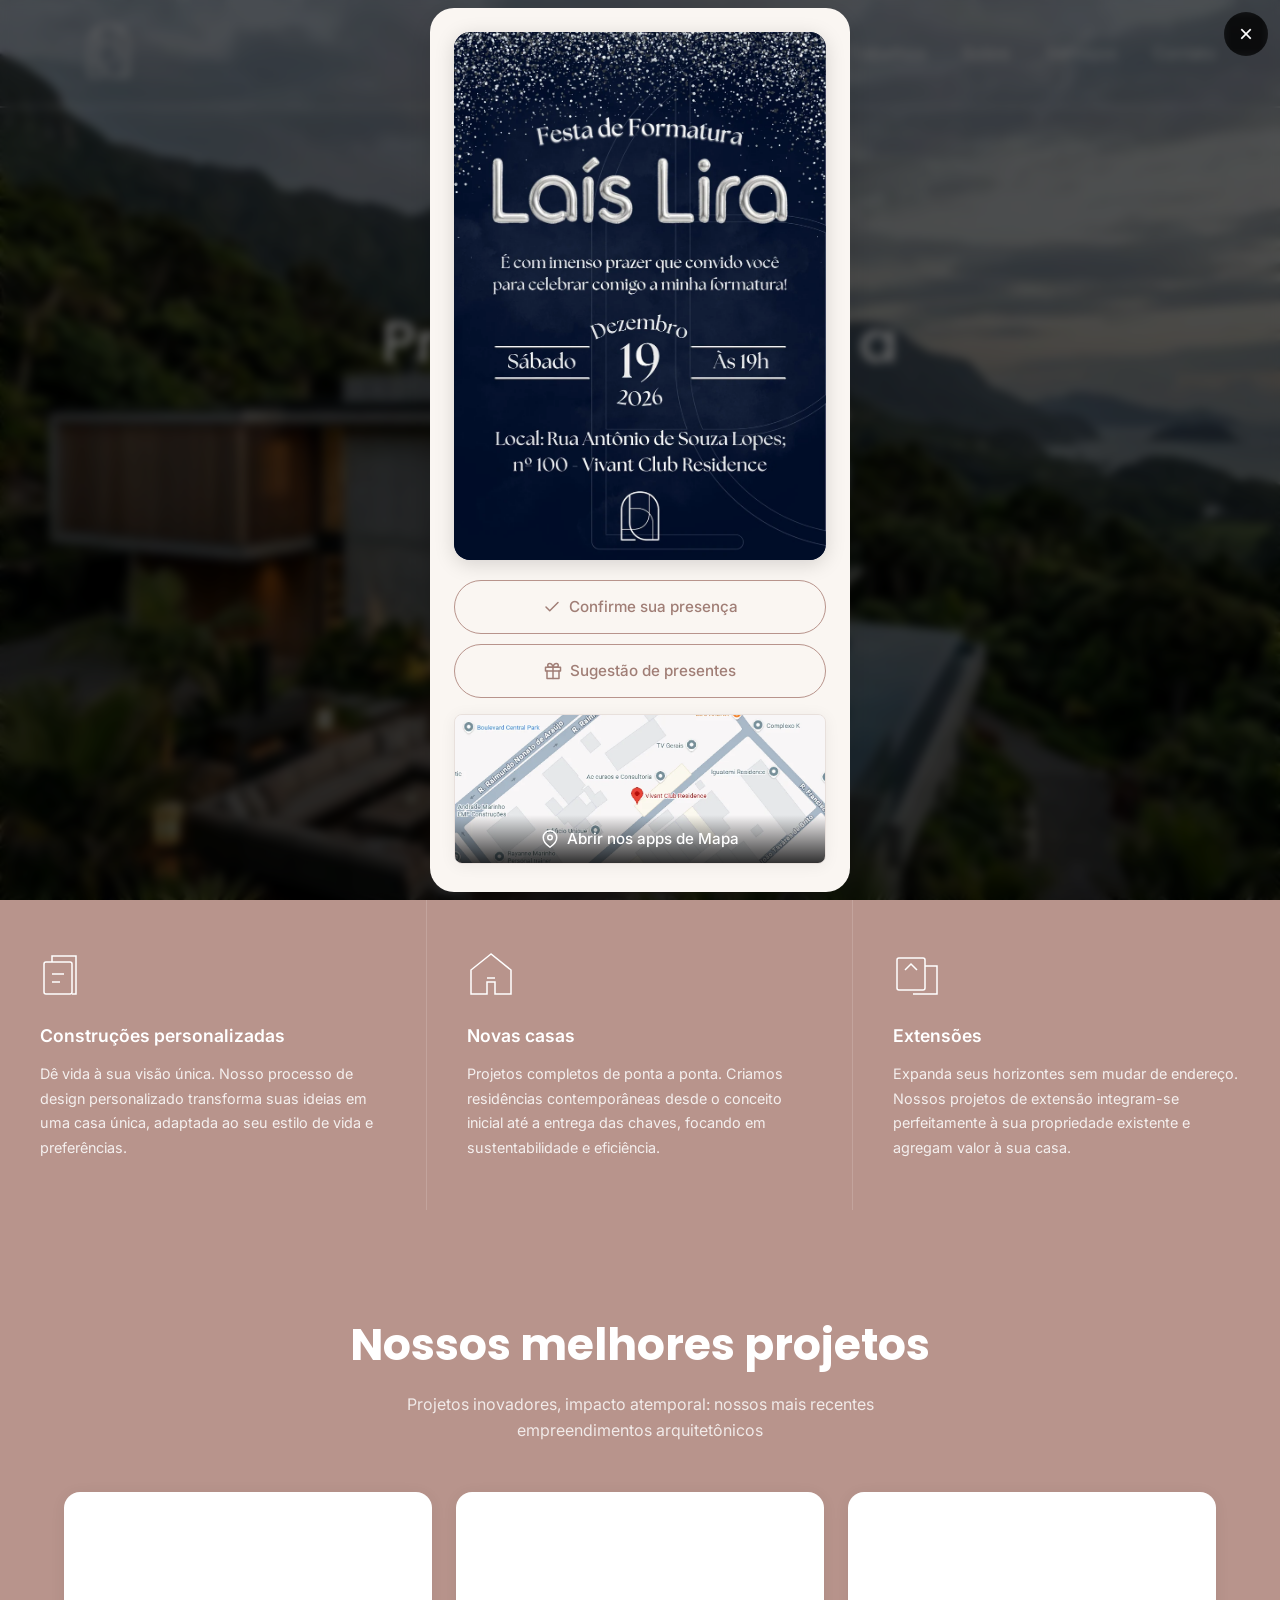
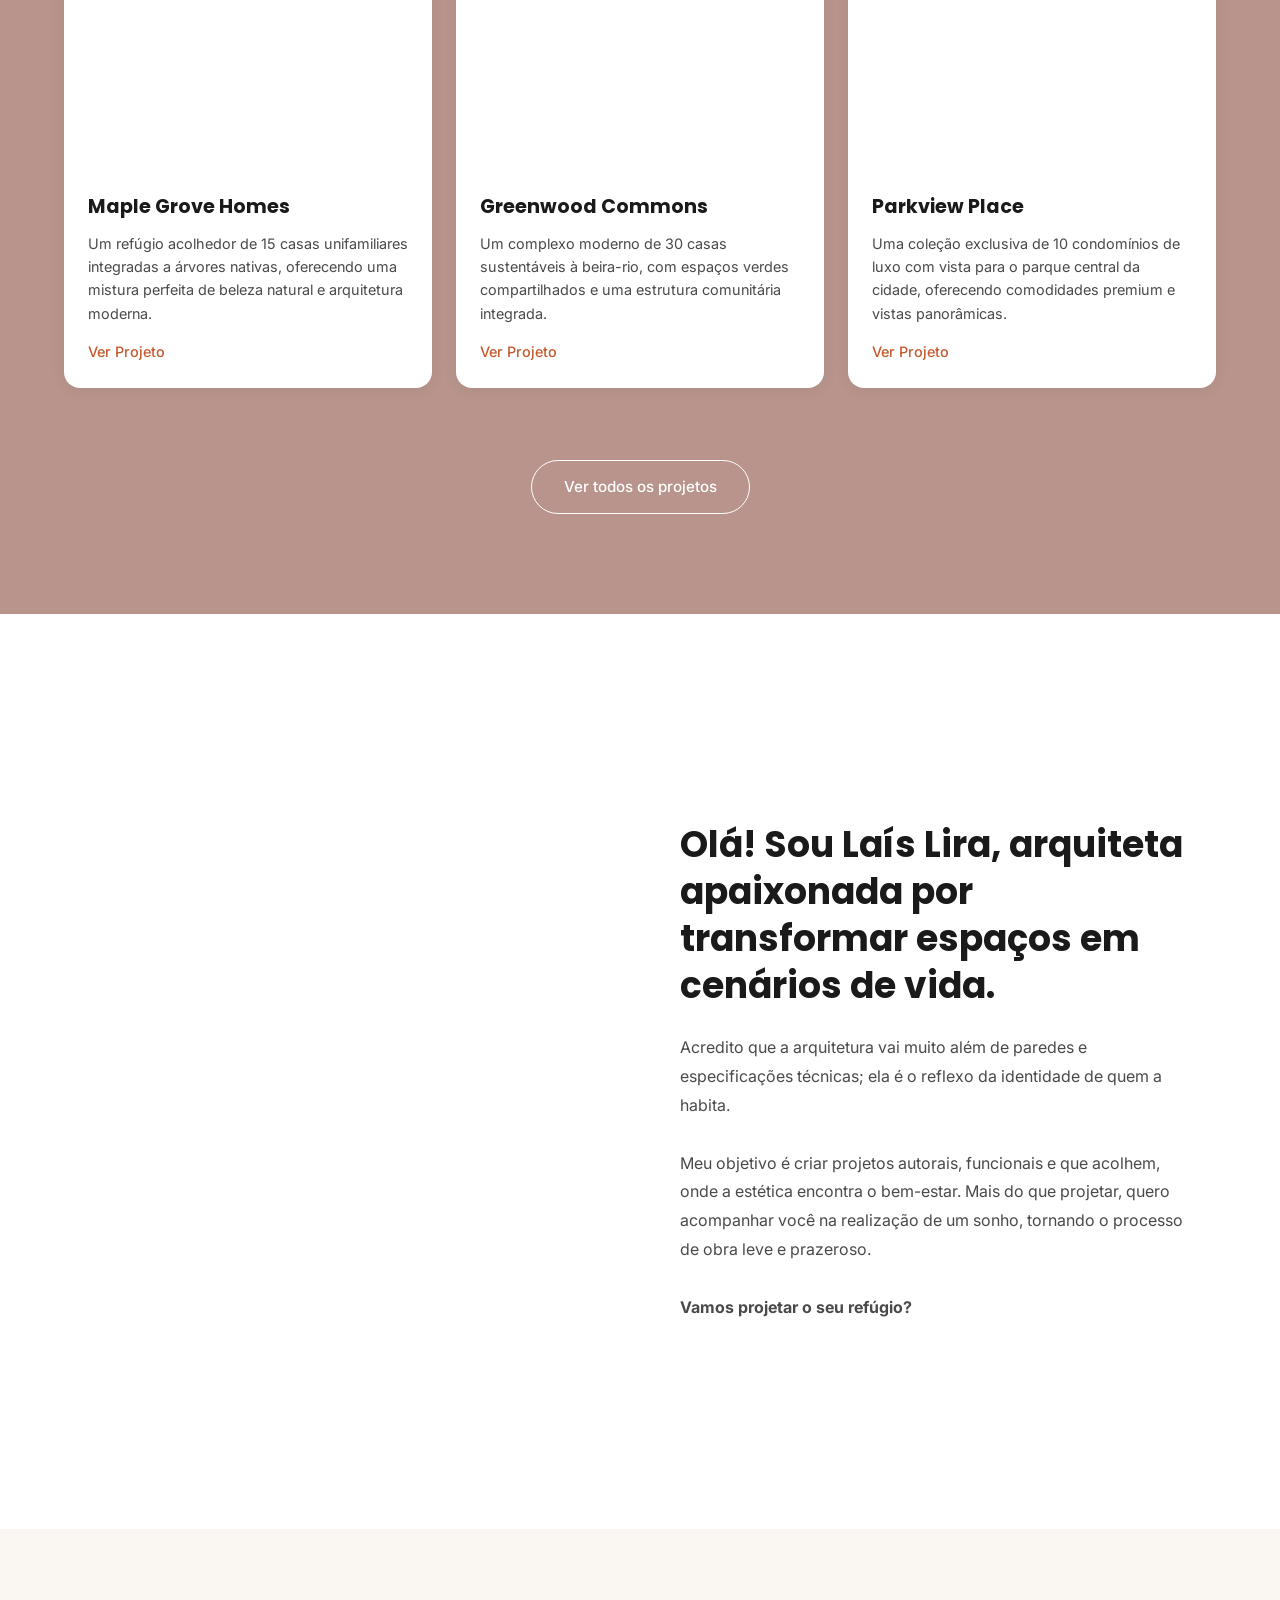
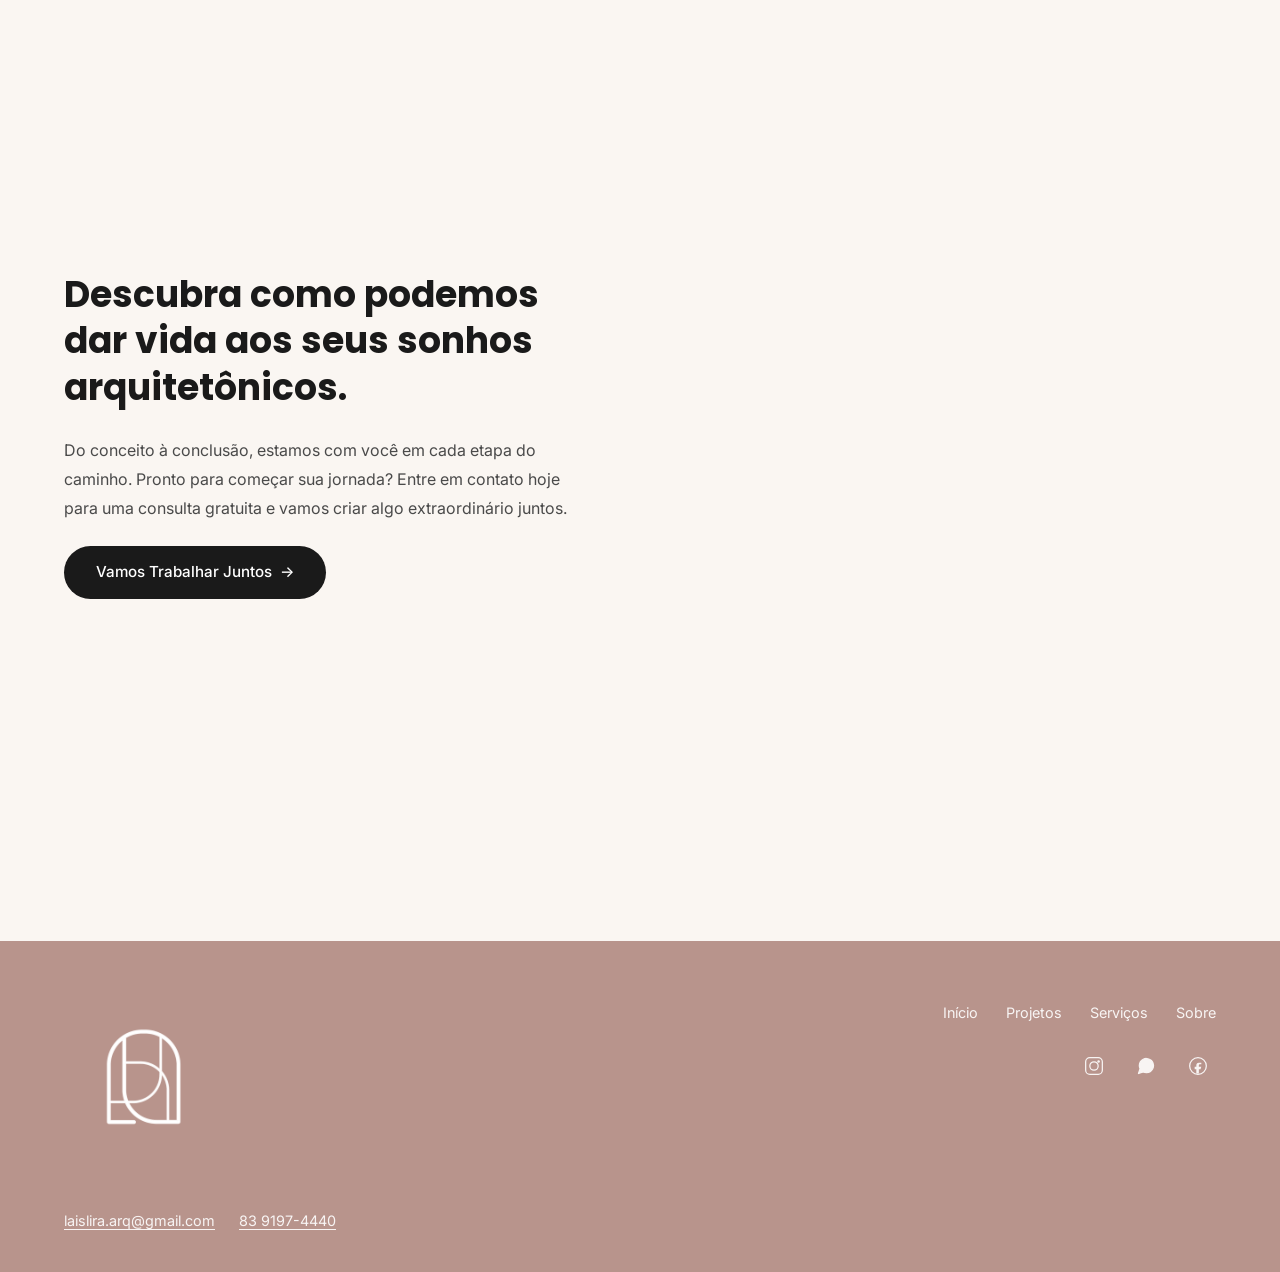
==== commit f9c1d681: "Correção popup" ====
--- a/Landing-page/index.html
+++ b/Landing-page/index.html
@@ -42,8 +42,9 @@
   <a href="#hero" class="sr-only">Pular para o conteúdo</a>
 
   <div class="popup-overlay" id="graduation-popup" data-delay="1000" aria-hidden="true" hidden>
+    <button class="popup-close overlay-close" id="popup-close" data-close aria-label="Fechar convite e ver o site">&times;</button>
+
     <div class="popup-content" role="dialog" aria-modal="true" aria-labelledby="popup-title">
-      <button class="popup-close overlay-close" id="popup-close" data-close aria-label="Fechar convite">&times;</button>
       <h2 class="sr-only" id="popup-title">Convite de formatura</h2>
 
       <div class="popup-invite-img">
--- a/Landing-page/css/styles.css
+++ b/Landing-page/css/styles.css
@@ -114,6 +114,19 @@
   display: none !important;
 }
 
+/* ---------- Preferencia de movimento reduzido ---------- */
+@media (prefers-reduced-motion: reduce) {
+  *,
+  *::before,
+  *::after {
+    animation-duration: 0.01ms !important;
+    animation-iteration-count: 1 !important;
+    transition-duration: 0.01ms !important;
+    transition-delay: 0ms !important;
+    scroll-behavior: auto !important;
+  }
+}
+
 /* ---------- Reusable Components ---------- */
 
 /* Container */
@@ -877,6 +890,8 @@
   padding: 20px;
   opacity: 0;
   visibility: hidden;
+  overflow-y: auto;
+  overscroll-behavior: contain;
   transition: opacity 0.4s ease, visibility 0.4s ease;
 }
 
@@ -891,8 +906,7 @@
   border-radius: var(--radius-lg);
   max-width: 420px;
   width: 100%;
-  max-height: 95vh;
-  overflow-y: auto;
+  flex: 0 0 auto;
   text-align: center;
   position: relative;
   box-shadow: var(--shadow-card-hover);
@@ -904,12 +918,29 @@
   transform: translateY(0);
 }
 
+/* Fica no overlay, nunca dentro da area rolavel: sempre visivel e tocavel */
 .popup-close {
   position: absolute;
-  top: 15px;
-  right: 15px;
-  font-size: 1.8rem;
-  z-index: 1;
+  top: max(12px, env(safe-area-inset-top));
+  right: 12px;
+  z-index: 3;
+  width: 44px;
+  height: 44px;
+  display: flex;
+  align-items: center;
+  justify-content: center;
+  font-size: 1.5rem;
+  line-height: 1;
+  border-radius: 50%;
+  background-color: rgba(0, 0, 0, 0.55);
+  color: var(--color-bg-white);
+  backdrop-filter: blur(4px);
+  -webkit-backdrop-filter: blur(4px);
+}
+
+.popup-close:hover {
+  background-color: rgba(0, 0, 0, 0.75);
+  color: var(--color-bg-white);
 }
 
 /* Imagem do convite no popup */
@@ -918,6 +949,7 @@
   border-radius: var(--radius-md);
   overflow: hidden;
   box-shadow: 0 4px 20px rgba(0, 0, 0, 0.15);
+  background: #101b3d;
 }
 
 .popup-invite-img img {
@@ -926,6 +958,7 @@
   display: block;
   border-radius: var(--radius-md);
   object-fit: contain;
+  margin: 0 auto;
 }
 
 /* Grupo de botões do popup */
@@ -1561,22 +1594,37 @@
 
   /* Popup adjustments for mobile */
   .popup-overlay {
-    padding: 12px;
-    align-items: flex-end;
+    padding: 10px;
+    align-items: center;
   }
 
   .popup-content {
-    padding: 16px 16px 20px;
-    border-radius: var(--radius-md) var(--radius-md) var(--radius-lg) var(--radius-lg);
+    padding: 14px 14px 18px;
+    border-radius: var(--radius-md);
     max-width: 100%;
   }
 
+  .popup-close {
+    top: max(8px, env(safe-area-inset-top));
+    right: 8px;
+  }
+
   .popup-invite-img {
-    margin-bottom: 16px;
+    margin-bottom: 14px;
+  }
+
+  .popup-invite-img img {
+    max-height: 42vh;
+    max-height: 42dvh;
+  }
+
+  .popup-actions {
+    gap: 8px;
+    margin-bottom: 12px;
   }
 
   .popup-map-box {
-    height: 120px;
+    height: 110px;
   }
 
   .gifts-grid {
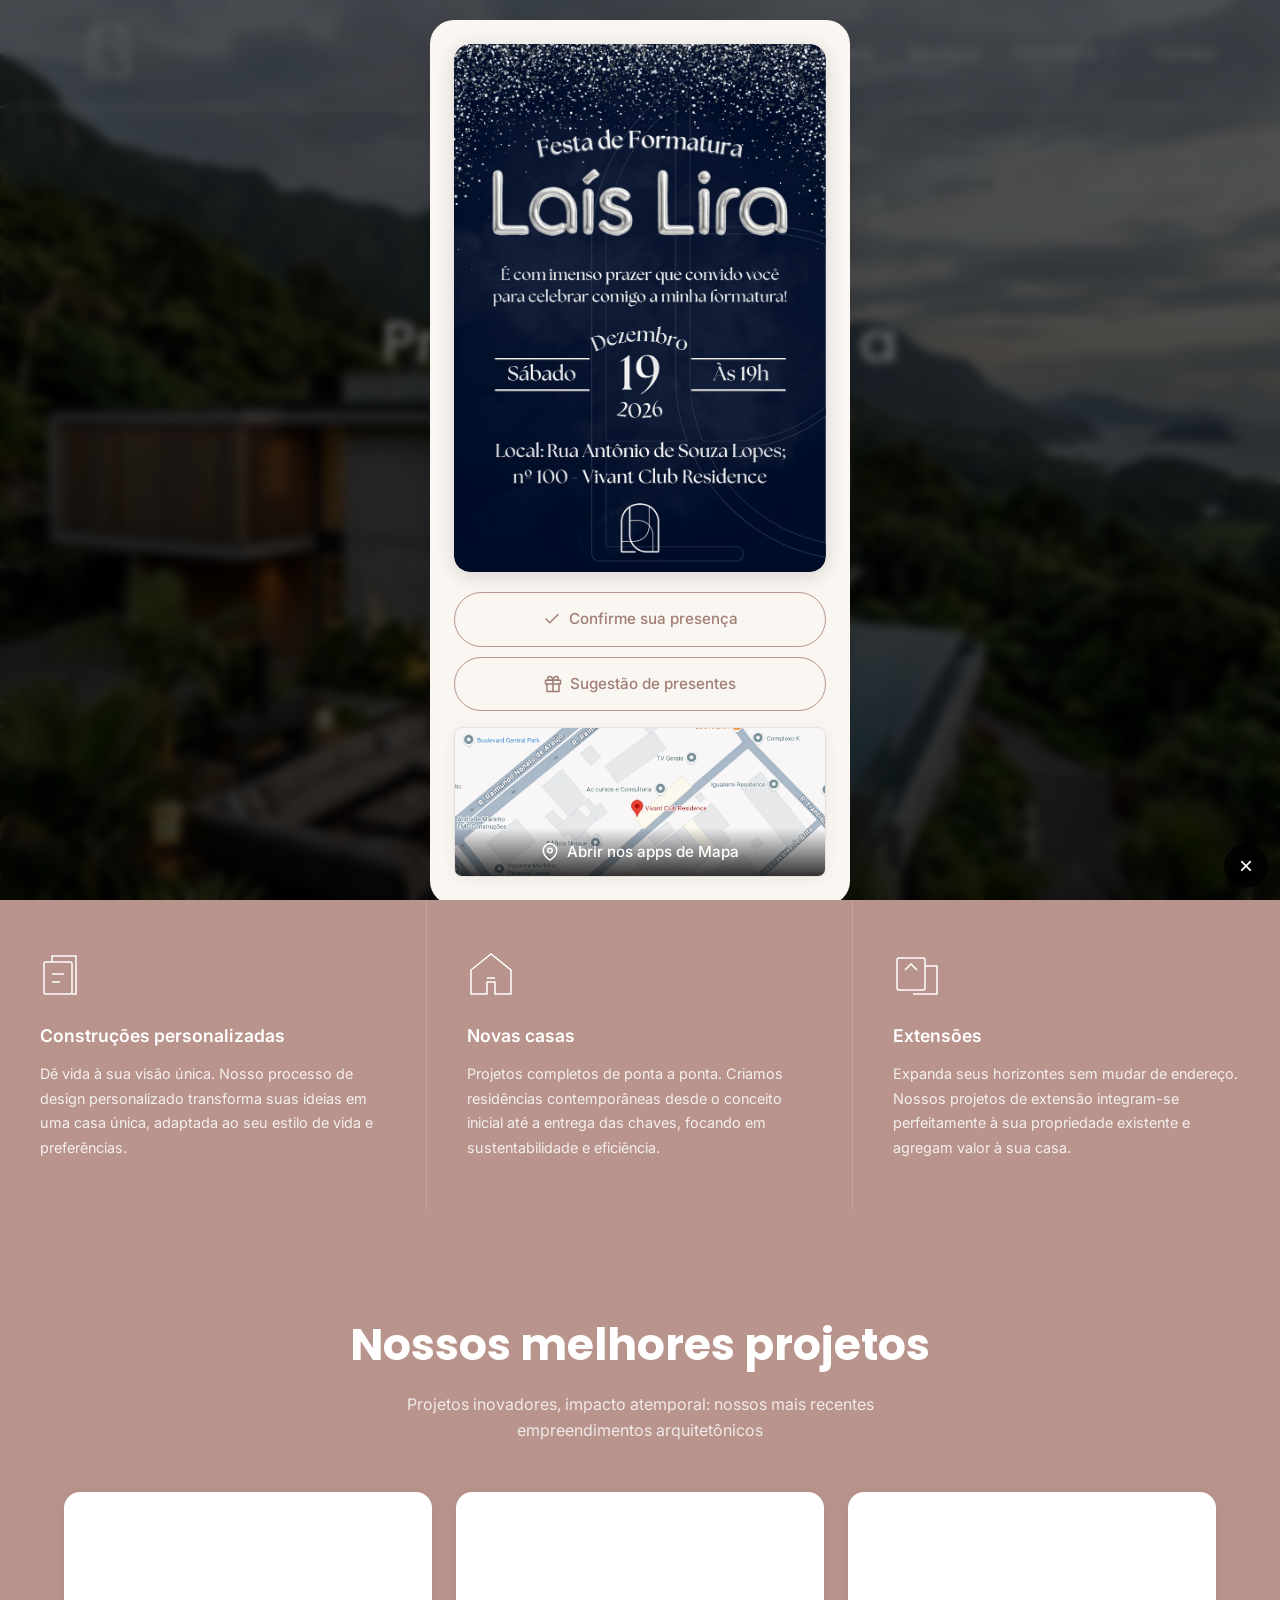
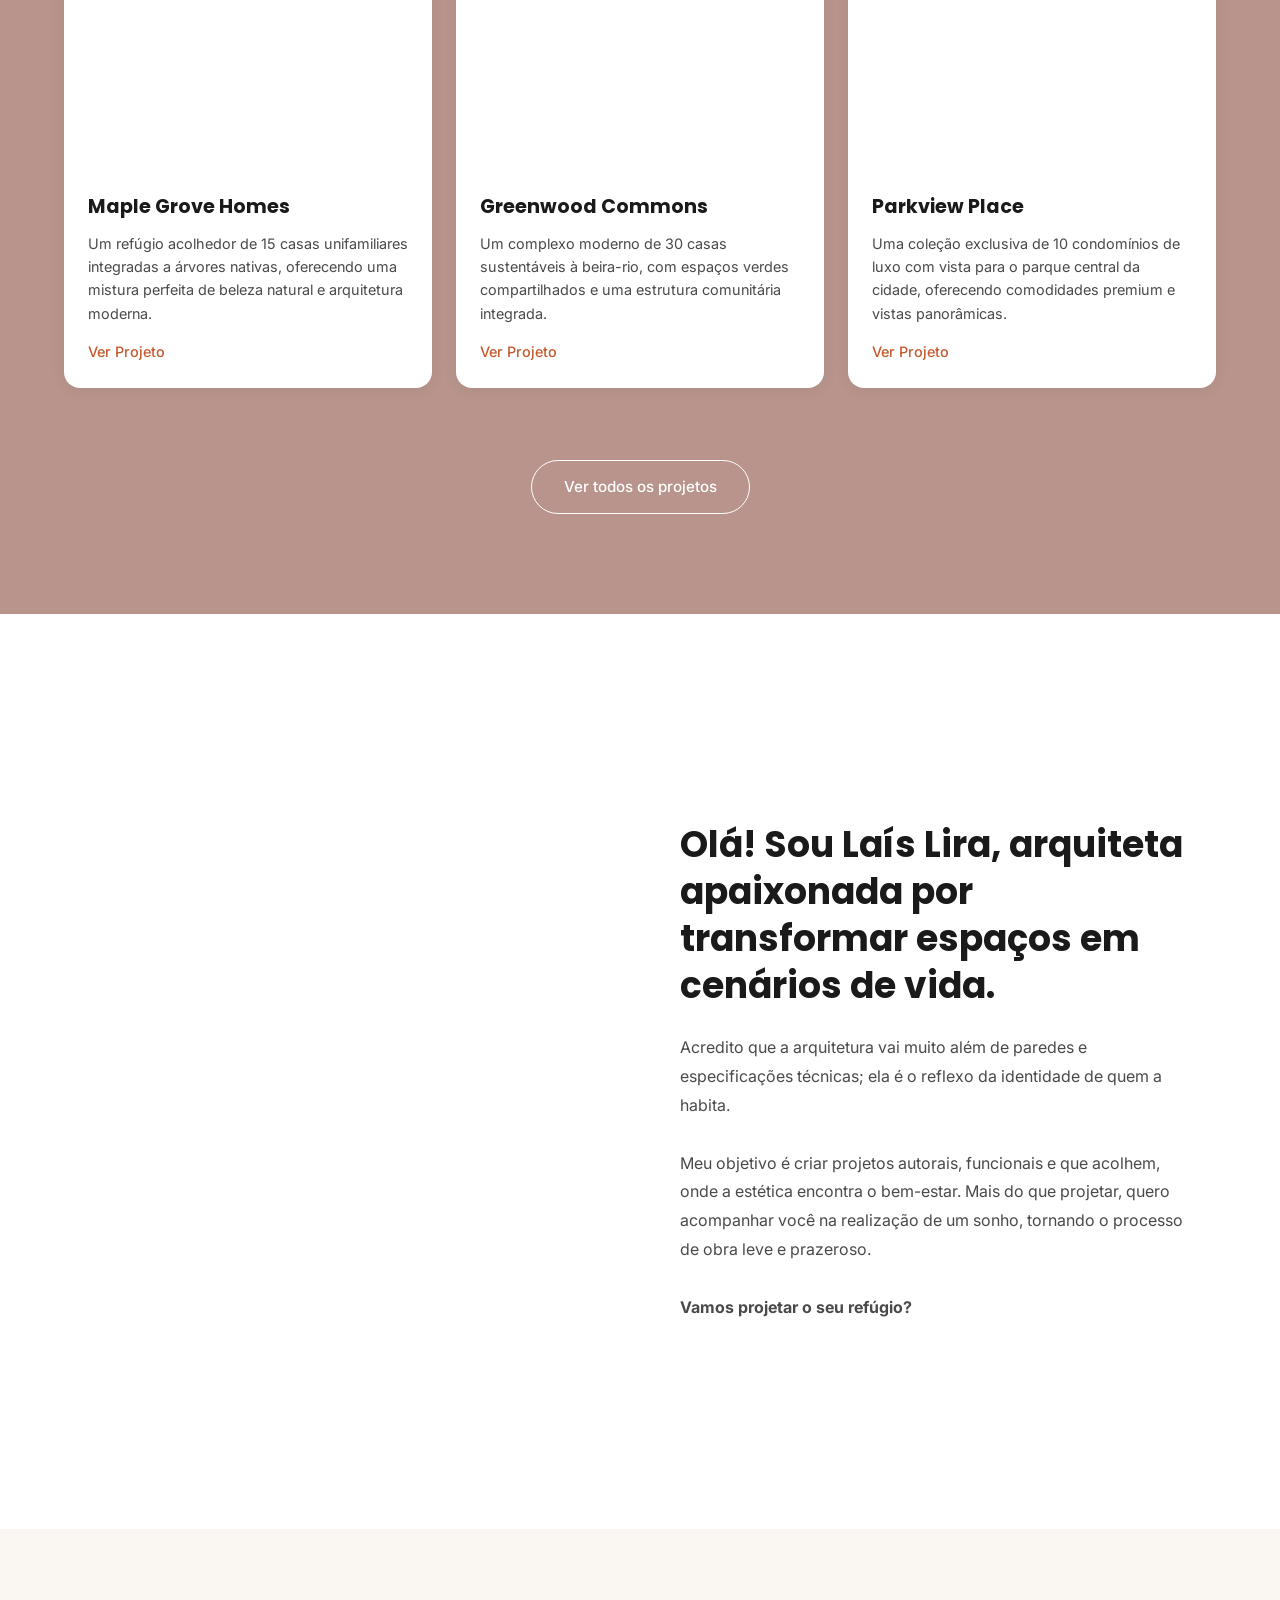
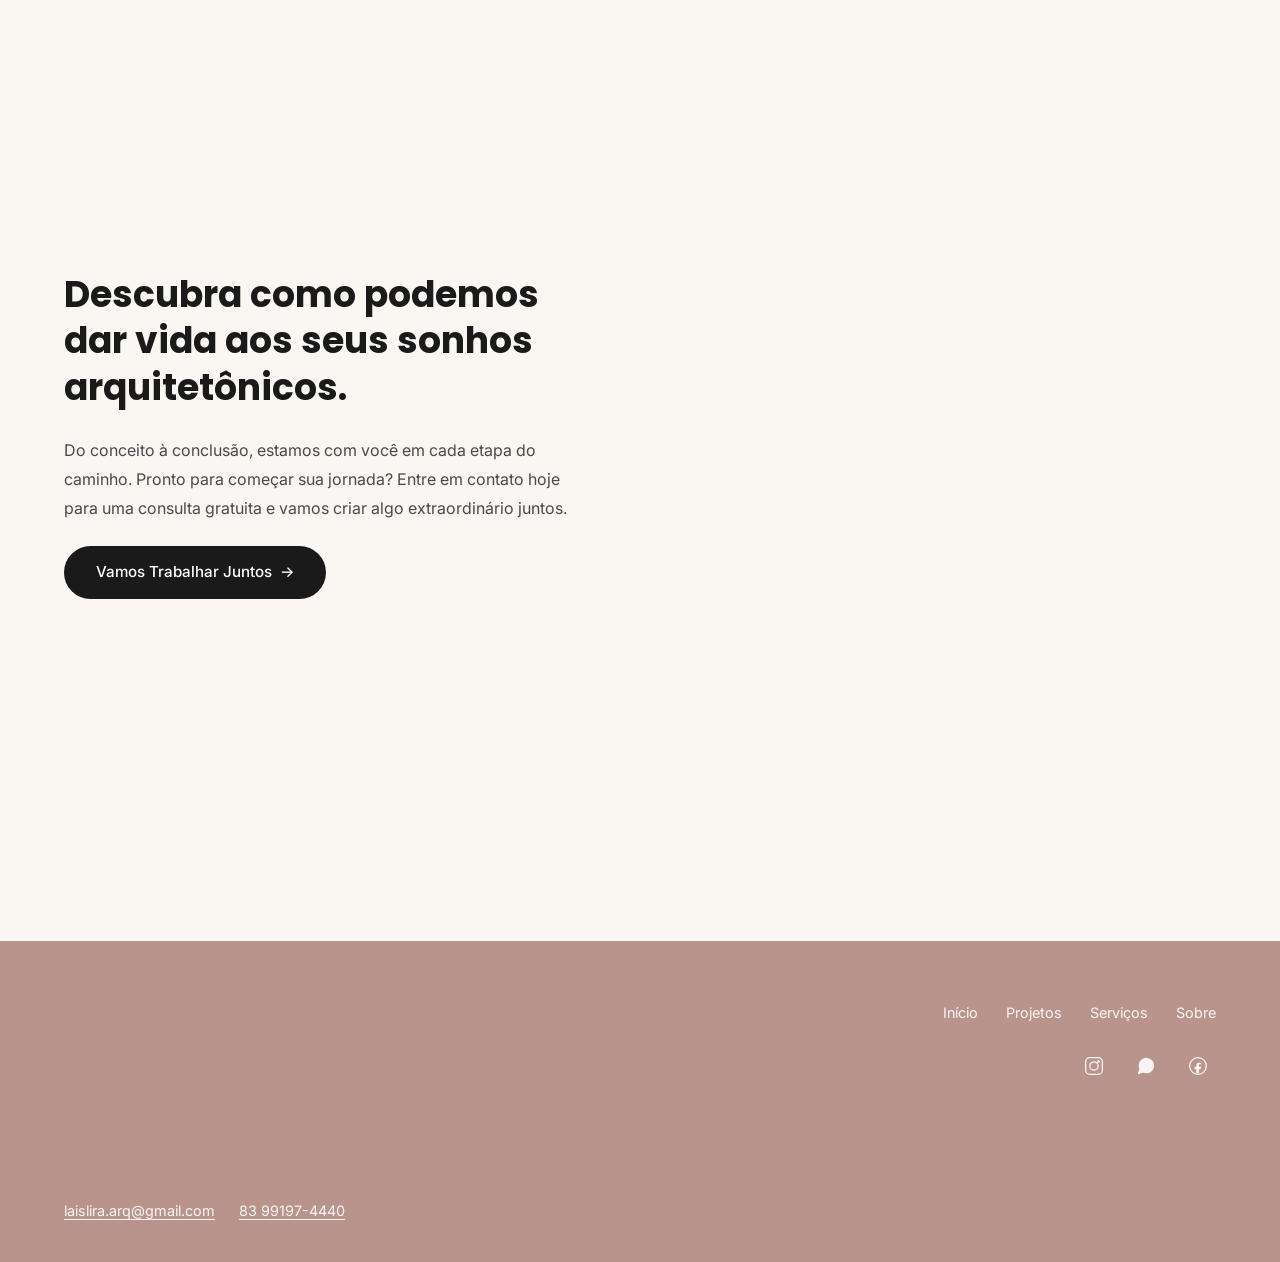
==== commit e6a5854a: "Criação de pagina fotos correção logo footer criação menu formatura criação opção presente em maos" ====
--- a/Landing-page/index.html
+++ b/Landing-page/index.html
@@ -21,8 +21,7 @@
   <meta property="og:image:height" content="630">
   <meta name="twitter:card" content="summary_large_image">
   <meta name="twitter:title" content="Laís Lira Arquitetura — Projetando para a vida cotidiana">
-  <meta name="twitter:description"
-    content="Construções personalizadas, novas casas e extensões com design inovador.">
+  <meta name="twitter:description" content="Construções personalizadas, novas casas e extensões com design inovador.">
   <meta name="twitter:image" content="https://laislira-arquitetura.vercel.app/assets/images/og-image.jpg">
   <meta name="theme-color" content="#b8948c">
 
@@ -42,7 +41,8 @@
   <a href="#hero" class="sr-only">Pular para o conteúdo</a>
 
   <div class="popup-overlay" id="graduation-popup" data-delay="1000" aria-hidden="true" hidden>
-    <button class="popup-close overlay-close" id="popup-close" data-close aria-label="Fechar convite e ver o site">&times;</button>
+    <button class="popup-close overlay-close" id="popup-close" data-close
+      aria-label="Fechar convite e ver o site">&times;</button>
 
     <div class="popup-content" role="dialog" aria-modal="true" aria-labelledby="popup-title">
       <h2 class="sr-only" id="popup-title">Convite de formatura</h2>
@@ -115,6 +115,20 @@
         <a href="#projects">Trabalhos</a>
         <a href="sobre.html">Sobre</a>
         <a href="#services">Serviços</a>
+        <div class="nav-dropdown">
+          <button type="button" class="nav-dropdown__trigger" aria-expanded="false" aria-controls="menu-formatura">
+            Formatura
+            <svg viewBox="0 0 24 24" width="14" height="14" stroke="currentColor" stroke-width="2.2" fill="none"
+              stroke-linecap="round" stroke-linejoin="round" aria-hidden="true">
+              <polyline points="6 9 12 15 18 9"></polyline>
+            </svg>
+          </button>
+          <ul class="nav-dropdown__menu" id="menu-formatura">
+            <li><a href="formatura.html">Confirmar presença</a></li>
+            <li><a href="presentes.html">Presentes</a></li>
+            <li><a href="fotos.html">Fotos</a></li>
+          </ul>
+        </div>
         <a href="contato.html">Contato</a>
       </nav>
     </div>
@@ -232,8 +246,8 @@
         <div class="about__image">
           <picture>
             <source srcset="assets/images/sobre.webp" type="image/webp">
-            <img src="assets/images/sobre.jpeg" width="1200" height="1600" alt="Laís Lira, arquiteta"
-              loading="lazy" decoding="async">
+            <img src="assets/images/sobre.jpeg" width="1200" height="1600" alt="Laís Lira, arquiteta" loading="lazy"
+              decoding="async">
           </picture>
         </div>
         <div class="about__content">
@@ -264,16 +278,16 @@
         </div>
         <div class="cta__images">
           <div class="cta__img">
-            <img src="assets/images/cta-pool.png" width="640" height="640" alt="Casa com piscina em projeto arquitetônico"
-              loading="lazy" decoding="async">
+            <img src="assets/images/cta-pool.png" width="640" height="640"
+              alt="Casa com piscina em projeto arquitetônico" loading="lazy" decoding="async">
           </div>
           <div class="cta__img">
-            <img src="assets/images/project-parkview.png" width="640" height="640" alt="Cozinha moderna de projeto de interiores"
-              loading="lazy" decoding="async">
+            <img src="assets/images/project-parkview.png" width="640" height="640"
+              alt="Cozinha moderna de projeto de interiores" loading="lazy" decoding="async">
           </div>
           <div class="cta__img cta__img--large">
-            <img src="assets/images/project-maple-grove.png" width="640" height="640" alt="Fachada moderna de projeto residencial"
-              loading="lazy" decoding="async">
+            <img src="assets/images/project-maple-grove.png" width="640" height="640"
+              alt="Fachada moderna de projeto residencial" loading="lazy" decoding="async">
           </div>
         </div>
       </div>
@@ -284,11 +298,11 @@
     <div class="container">
       <div class="footer__brand">
         <a href="index.html" class="footer__logo" aria-label="Laís Lira Arquitetura — Página inicial">
-          <img src="assets/images/logo.png" width="160" height="160" alt="Laís Lira Arquitetura" loading="lazy">
+          <img src="assets/images/logo 2.png" width="300" height="180" alt="Laís Lira Arquitetura" loading="lazy">
         </a>
         <div class="footer__contact">
           <a href="mailto:laislira.arq@gmail.com">laislira.arq@gmail.com</a>
-          <a href="tel:+558391974440">83 9197-4440</a>
+          <a href="tel:+5583991974440">83 99197-4440</a>
         </div>
       </div>
       <div class="footer__right">
@@ -299,7 +313,7 @@
           <a href="sobre.html">Sobre</a>
         </nav>
         <div class="footer__social">
-          <a href="https://www.instagram.com/laislira2108/" data-net="instagram" aria-label="Instagram" target="_blank"
+          <a href="https://www.instagram.com/laislira.arq/" data-net="instagram" aria-label="Instagram" target="_blank"
             rel="noopener noreferrer">
             <svg viewBox="0 0 24 24" xmlns="http://www.w3.org/2000/svg" aria-hidden="true">
               <rect x="2" y="2" width="20" height="20" rx="5" fill="none" stroke="currentColor" stroke-width="1.5" />
@@ -309,15 +323,16 @@
           </a>
           <a href="https://wa.me/558391974440?text=Ol%C3%A1%2C%20gostaria%20de%20saber%20sobre%20seus%20servir%C3%A7os!"
             data-net="whatsapp" aria-label="WhatsApp" target="_blank" rel="noopener noreferrer">
-            <svg viewBox="0 0 24 24" xmlns="http://www.w3.org/2000/svg" fill="none" stroke="currentColor" stroke-width="1.5"
-              stroke-linecap="round" stroke-linejoin="round" aria-hidden="true">
+            <svg viewBox="0 0 24 24" xmlns="http://www.w3.org/2000/svg" fill="none" stroke="currentColor"
+              stroke-width="1.5" stroke-linecap="round" stroke-linejoin="round" aria-hidden="true">
               <path
                 d="M21 11.5a8.38 8.38 0 0 1-.9 3.8 8.5 8.5 0 0 1-7.6 4.7 8.38 8.38 0 0 1-3.8-.9L3 21l1.9-5.7a8.38 8.38 0 0 1-.9-3.8 8.5 8.5 0 0 1 4.7-7.6 8.38 8.38 0 0 1 3.8-.9h.5a8.48 8.48 0 0 1 8 8v.5z" />
               <path
                 d="M16.5 16s-1.5 2-2.2 2-1.7-.8-2.6-1.7-1.4-2-2.3-2.6-2-1.5-2-2.2 2-1.5 2-1.5 1 .3 1.4 1 1 1.8 1.4 2 1.3 1.1 2 .7 1.3-1.6 1.7-2 1.1-1.3 1.6-.8.81.4 1 1 .2 1.5 0 2z" />
             </svg>
           </a>
-          <a href="https://facebook.com" data-net="facebook" aria-label="Facebook" target="_blank" rel="noopener noreferrer">
+          <a href="https://facebook.com" data-net="facebook" aria-label="Facebook" target="_blank"
+            rel="noopener noreferrer">
             <svg viewBox="0 0 24 24" xmlns="http://www.w3.org/2000/svg" aria-hidden="true">
               <circle cx="12" cy="12" r="10" fill="none" stroke="currentColor" stroke-width="1.5" />
               <path d="M15 8h-2a3 3 0 00-3 3v2h-2v3h2v5h3v-5h2l1-3h-3v-2a1 1 0 011-1h2V8z" fill="currentColor" />
@@ -331,4 +346,4 @@
   <script src="js/main.js" defer></script>
 </body>
 
-</html>
+</html>
--- a/Landing-page/css/styles.css
+++ b/Landing-page/css/styles.css
@@ -116,6 +116,7 @@
 
 /* ---------- Preferencia de movimento reduzido ---------- */
 @media (prefers-reduced-motion: reduce) {
+
   *,
   *::before,
   *::after {
@@ -439,6 +440,97 @@
   font-weight: 600;
 }
 
+/* Dropdown "Formatura" */
+.nav-dropdown {
+  position: relative;
+}
+
+.nav-dropdown__trigger {
+  display: inline-flex;
+  align-items: center;
+  gap: 6px;
+  padding: 0;
+  background: transparent;
+  border: none;
+  color: var(--color-bg-white);
+  font-family: var(--font-body);
+  font-size: 1.05rem;
+  font-weight: 400;
+  letter-spacing: 0.3px;
+  cursor: pointer;
+}
+
+.nav-dropdown__trigger:hover {
+  font-weight: 500;
+}
+
+.nav-dropdown__trigger[aria-current='page'] {
+  font-weight: 600;
+}
+
+.nav-dropdown__trigger svg {
+  transition: transform var(--transition);
+}
+
+.nav-dropdown.is-open .nav-dropdown__trigger svg {
+  transform: rotate(180deg);
+}
+
+.nav-dropdown__menu {
+  position: absolute;
+  top: calc(100% + 10px);
+  left: 50%;
+  transform: translateX(-50%) translateY(-6px);
+  min-width: 220px;
+  padding: 8px;
+  background: var(--color-bg-white);
+  border-radius: var(--radius-sm);
+  box-shadow: 0 12px 32px rgba(0, 0, 0, 0.18);
+  opacity: 0;
+  visibility: hidden;
+  transition: opacity var(--transition), transform var(--transition), visibility var(--transition);
+}
+
+/* Ponte invisível para o mouse não perder o menu no caminho */
+.nav-dropdown__menu::before {
+  content: '';
+  position: absolute;
+  top: -10px;
+  left: 0;
+  right: 0;
+  height: 10px;
+}
+
+.header__nav .nav-dropdown__menu a {
+  display: block;
+  padding: 10px 14px;
+  border-radius: var(--radius-sm);
+  color: var(--color-text);
+  font-size: 0.95rem;
+  white-space: nowrap;
+}
+
+.header__nav .nav-dropdown__menu a::after {
+  display: none;
+}
+
+.header__nav .nav-dropdown__menu a:hover,
+.header__nav .nav-dropdown__menu a:focus-visible {
+  background: var(--color-bg-light);
+  color: var(--color-primary-dark);
+}
+
+@media (min-width: 641px) {
+
+  .nav-dropdown:hover .nav-dropdown__menu,
+  .nav-dropdown:focus-within .nav-dropdown__menu,
+  .nav-dropdown.is-open .nav-dropdown__menu {
+    opacity: 1;
+    visibility: visible;
+    transform: translateX(-50%) translateY(0);
+  }
+}
+
 .header__toggle {
   display: none;
   background: transparent;
@@ -800,7 +892,7 @@
 }
 
 .footer__logo img {
-  width: 160px;
+  width: 250px;
   height: auto;
 }
 
@@ -885,7 +977,7 @@
   -webkit-backdrop-filter: blur(5px);
   z-index: 9999;
   display: flex;
-  align-items: center;
+  align-items: flex-start;
   justify-content: center;
   padding: 20px;
   opacity: 0;
@@ -907,6 +999,7 @@
   max-width: 420px;
   width: 100%;
   flex: 0 0 auto;
+  margin: auto;
   text-align: center;
   position: relative;
   box-shadow: var(--shadow-card-hover);
@@ -921,7 +1014,7 @@
 /* Fica no overlay, nunca dentro da area rolavel: sempre visivel e tocavel */
 .popup-close {
   position: absolute;
-  top: max(12px, env(safe-area-inset-top));
+  bottom: max(12px, env(safe-area-inset-bottom));
   right: 12px;
   z-index: 3;
   width: 44px;
@@ -949,7 +1042,6 @@
   border-radius: var(--radius-md);
   overflow: hidden;
   box-shadow: 0 4px 20px rgba(0, 0, 0, 0.15);
-  background: #101b3d;
 }
 
 .popup-invite-img img {
@@ -958,7 +1050,6 @@
   display: block;
   border-radius: var(--radius-md);
   object-fit: contain;
-  margin: 0 auto;
 }
 
 /* Grupo de botões do popup */
@@ -1031,7 +1122,7 @@
   left: 0;
   width: 100%;
   padding: 12px;
-  background: linear-gradient(to top, rgba(0,0,0,0.8) 0%, rgba(0,0,0,0) 100%);
+  background: linear-gradient(to top, rgba(0, 0, 0, 0.8) 0%, rgba(0, 0, 0, 0) 100%);
   color: var(--color-bg-white);
   display: flex;
   align-items: center;
@@ -1157,13 +1248,19 @@
   opacity: 1;
 }
 
-.gift-card--custom {
+.gift-card--custom,
+.gift-card--in-person {
   border-color: var(--color-primary);
   background: linear-gradient(135deg, #fff 0%, #fdf8f6 100%);
 }
 
-.gift-card--custom::before {
+.gift-card--custom::before,
+.gift-card--in-person::before {
   opacity: 1;
+}
+
+.gift-card--in-person {
+  justify-content: center;
 }
 
 .gift-card__icon {
@@ -1205,6 +1302,28 @@
   display: none;
 }
 
+.gift-card__options {
+  display: flex;
+  flex-wrap: wrap;
+  justify-content: center;
+  gap: 6px;
+  width: 100%;
+  margin: 0;
+  padding: 0;
+}
+
+.gift-card__options li {
+  background: var(--color-bg-white);
+  border: 1.5px solid var(--color-border);
+  border-radius: 50px;
+  padding: 5px 12px;
+  font-size: 0.72rem;
+  line-height: 1.3;
+  font-weight: 500;
+  color: var(--color-text);
+  text-align: center;
+}
+
 .gift-card__copy-btn {
   width: 100%;
   display: inline-flex;
@@ -1264,147 +1383,78 @@
   margin-top: 48px;
 }
 
-/* Modal de seleção de banco */
-.bank-modal-overlay {
-  position: fixed;
-  inset: 0;
-  background: rgba(0, 0, 0, 0.55);
-  backdrop-filter: blur(4px);
-  -webkit-backdrop-filter: blur(4px);
-  z-index: 9999;
-  display: flex;
-  align-items: flex-end;
-  justify-content: center;
-  padding: 0;
-  opacity: 0;
-  visibility: hidden;
-  transition: opacity 0.3s ease, visibility 0.3s ease;
-}
-
-.bank-modal-overlay.is-active {
-  opacity: 1;
-  visibility: visible;
-}
-
-.bank-modal {
-  background: var(--color-bg-white);
-  border-radius: var(--radius-lg) var(--radius-lg) 0 0;
-  padding: 28px 24px 40px;
-  width: 100%;
-  max-width: 480px;
-  max-height: 90vh;
-  overflow-y: auto;
-  transform: translateY(100%);
-  transition: transform 0.35s ease;
-}
-
-.bank-modal-overlay.is-active .bank-modal {
-  transform: translateY(0);
-}
-
-.bank-modal__handle {
-  width: 40px;
-  height: 4px;
-  background: var(--color-border);
-  border-radius: 4px;
-  margin: 0 auto 20px;
-}
-
-.bank-modal__header {
-  display: flex;
-  align-items: center;
-  justify-content: space-between;
-  margin-bottom: 6px;
-}
-
-.bank-modal__title {
-  font-family: var(--font-heading);
-  font-size: 1.15rem;
-  font-weight: 700;
-  color: var(--color-dark);
-}
-
-.bank-modal__close {
-  font-size: 1.6rem;
-}
-
-.bank-modal__subtitle {
-  font-size: 0.85rem;
-  color: var(--color-text-light);
-  margin-bottom: 20px;
-}
-
-.bank-modal__copied-badge {
-  display: inline-flex;
-  align-items: center;
-  gap: 6px;
-  background: #eafaf1;
-  color: var(--color-success);
-  border: 1px solid #b7efd4;
-  border-radius: 50px;
-  padding: 5px 14px;
-  font-size: 0.78rem;
-  font-weight: 600;
-  margin-bottom: 18px;
-}
-
-.bank-list {
+/* ==========================================================================
+   10. FOTOS
+   ========================================================================== */
+.photos-grid {
   display: grid;
-  grid-template-columns: repeat(3, 1fr);
-  gap: 10px;
-  margin-bottom: 16px;
-}
-
-.bank-btn {
+  grid-template-columns: repeat(2, 1fr);
+  gap: var(--gap-lg);
+}
+
+.photo-card {
   display: flex;
   flex-direction: column;
   align-items: center;
-  gap: 8px;
-  padding: 14px 8px;
+  text-align: center;
+  gap: 14px;
+  background: var(--color-bg-white);
   border: 1.5px solid var(--color-border);
-  border-radius: var(--radius-sm);
-  background: var(--color-bg-light);
-  cursor: pointer;
-  transition: all var(--transition);
-  text-decoration: none;
-  color: var(--color-dark);
-}
-
-.bank-btn:hover {
+  border-radius: var(--radius-md);
+  padding: 40px 28px;
+  transition: border-color var(--transition), box-shadow var(--transition), transform var(--transition);
+}
+
+.photo-card:hover {
   border-color: var(--color-primary);
-  background: #fdf8f6;
-  transform: translateY(-2px);
-}
-
-.bank-btn__logo {
-  width: 40px;
-  height: 40px;
-  border-radius: 10px;
+  box-shadow: 0 8px 32px rgba(184, 148, 140, 0.2);
+  transform: translateY(-4px);
+}
+
+.photo-card__icon {
+  width: 64px;
+  height: 64px;
+  border-radius: 50%;
   display: flex;
   align-items: center;
   justify-content: center;
-  font-size: 1.1rem;
-  font-weight: 700;
-  color: #fff;
-}
-
-.bank-btn__name {
-  font-size: 0.72rem;
+  background: linear-gradient(135deg, var(--color-primary-light), var(--color-primary-dark));
+  color: var(--color-bg-white);
+  flex-shrink: 0;
+}
+
+.photo-card__title {
+  font-family: var(--font-heading);
+  font-size: 1.5rem;
   font-weight: 600;
-  text-align: center;
-  color: var(--color-text);
-  line-height: 1.3;
-}
-
-.bank-modal__hint {
-  font-size: 0.8rem;
+  color: var(--color-dark);
+  margin: 0;
+}
+
+.photo-card__text {
   color: var(--color-text-light);
-  text-align: center;
-  line-height: 1.6;
+  font-size: 0.95rem;
+  line-height: 1.7;
+  margin: 0;
+}
+
+.photo-card__btn {
+  margin-top: 6px;
+}
+
+@media (max-width: 640px) {
+  .photos-grid {
+    grid-template-columns: 1fr;
+    gap: var(--gap-md);
+  }
+
+  .photo-card {
+    padding: 32px 20px;
+  }
 }
 
 /* ==========================================================================
-   10. CONTACT / FORMS
+   11. CONTACT / FORMS
    ========================================================================== */
 .contact-grid {
   display: grid;
@@ -1493,8 +1543,15 @@
 }
 
 @keyframes fadeIn {
-  from { opacity: 0; transform: translateY(10px); }
-  to { opacity: 1; transform: translateY(0); }
+  from {
+    opacity: 0;
+    transform: translateY(10px);
+  }
+
+  to {
+    opacity: 1;
+    transform: translateY(0);
+  }
 }
 
 /* ==========================================================================
@@ -1531,7 +1588,7 @@
     gap: var(--gap-lg);
   }
 
-  .contact-grid > * {
+  .contact-grid>* {
     min-width: 0;
   }
 
@@ -1576,6 +1633,46 @@
     transform: translateX(0);
   }
 
+  .nav-dropdown {
+    width: 100%;
+  }
+
+  .nav-dropdown__menu {
+    position: static;
+    transform: none;
+    min-width: 0;
+    padding: 0;
+    background: transparent;
+    box-shadow: none;
+    opacity: 1;
+    max-height: 0;
+    overflow: hidden;
+    visibility: hidden;
+    transition: max-height 0.3s ease, visibility 0.3s ease;
+  }
+
+  .nav-dropdown__menu::before {
+    display: none;
+  }
+
+  .nav-dropdown.is-open .nav-dropdown__menu {
+    max-height: 220px;
+    visibility: visible;
+  }
+
+  .header__nav .nav-dropdown__menu a {
+    padding: 10px 0 10px 18px;
+    color: rgba(255, 255, 255, 0.8);
+    font-size: 1rem;
+    white-space: normal;
+  }
+
+  .header__nav .nav-dropdown__menu a:hover,
+  .header__nav .nav-dropdown__menu a:focus-visible {
+    background: transparent;
+    color: var(--color-bg-white);
+  }
+
   .hero__title {
     font-size: 2.5rem;
   }
@@ -1594,8 +1691,7 @@
 
   /* Popup adjustments for mobile */
   .popup-overlay {
-    padding: 10px;
-    align-items: center;
+    padding: 10px 10px 66px;
   }
 
   .popup-content {
@@ -1605,17 +1701,12 @@
   }
 
   .popup-close {
-    top: max(8px, env(safe-area-inset-top));
-    right: 8px;
+    bottom: max(10px, env(safe-area-inset-bottom));
+    right: 10px;
   }
 
   .popup-invite-img {
     margin-bottom: 14px;
-  }
-
-  .popup-invite-img img {
-    max-height: 42vh;
-    max-height: 42dvh;
   }
 
   .popup-actions {
@@ -1640,6 +1731,11 @@
     padding: 20px 12px;
   }
 
+  .gift-card__options li {
+    padding: 4px 10px;
+    font-size: 0.7rem;
+  }
+
   .gift-card__value {
     font-size: 1.5rem;
   }
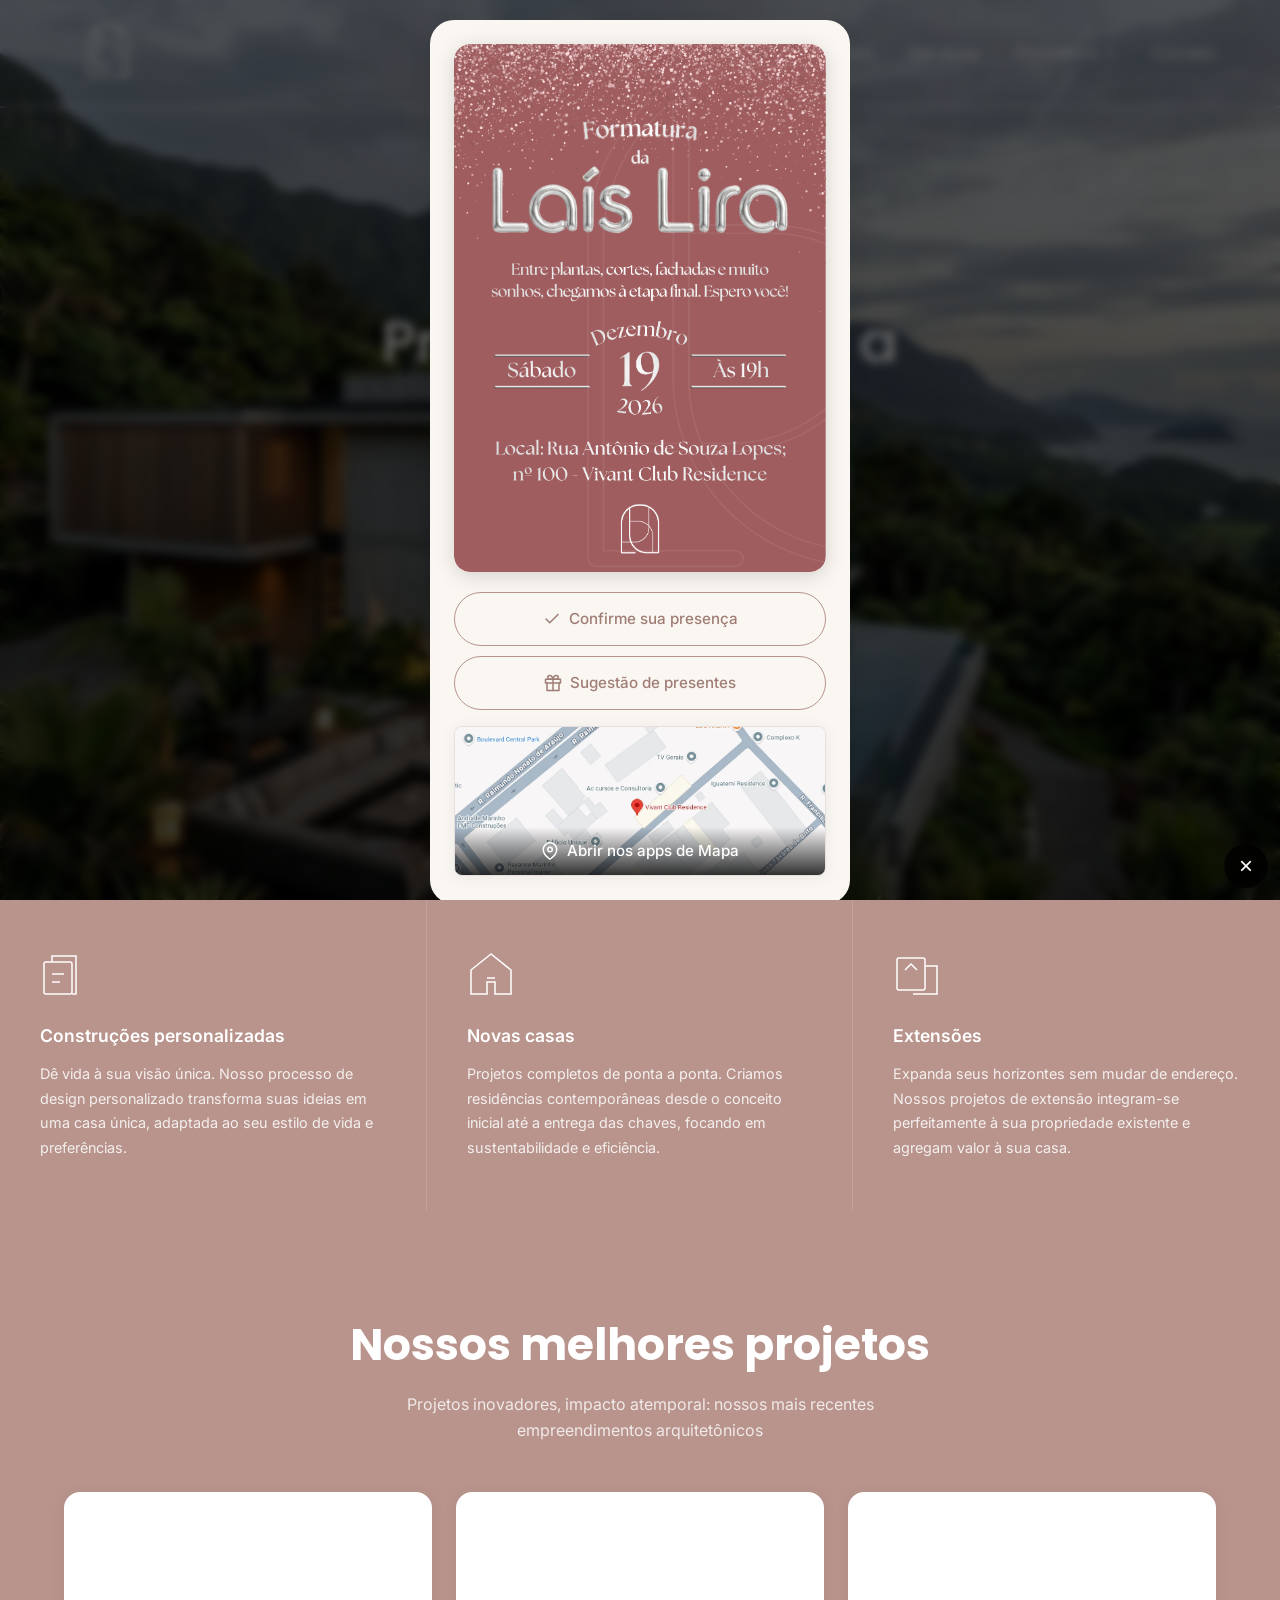
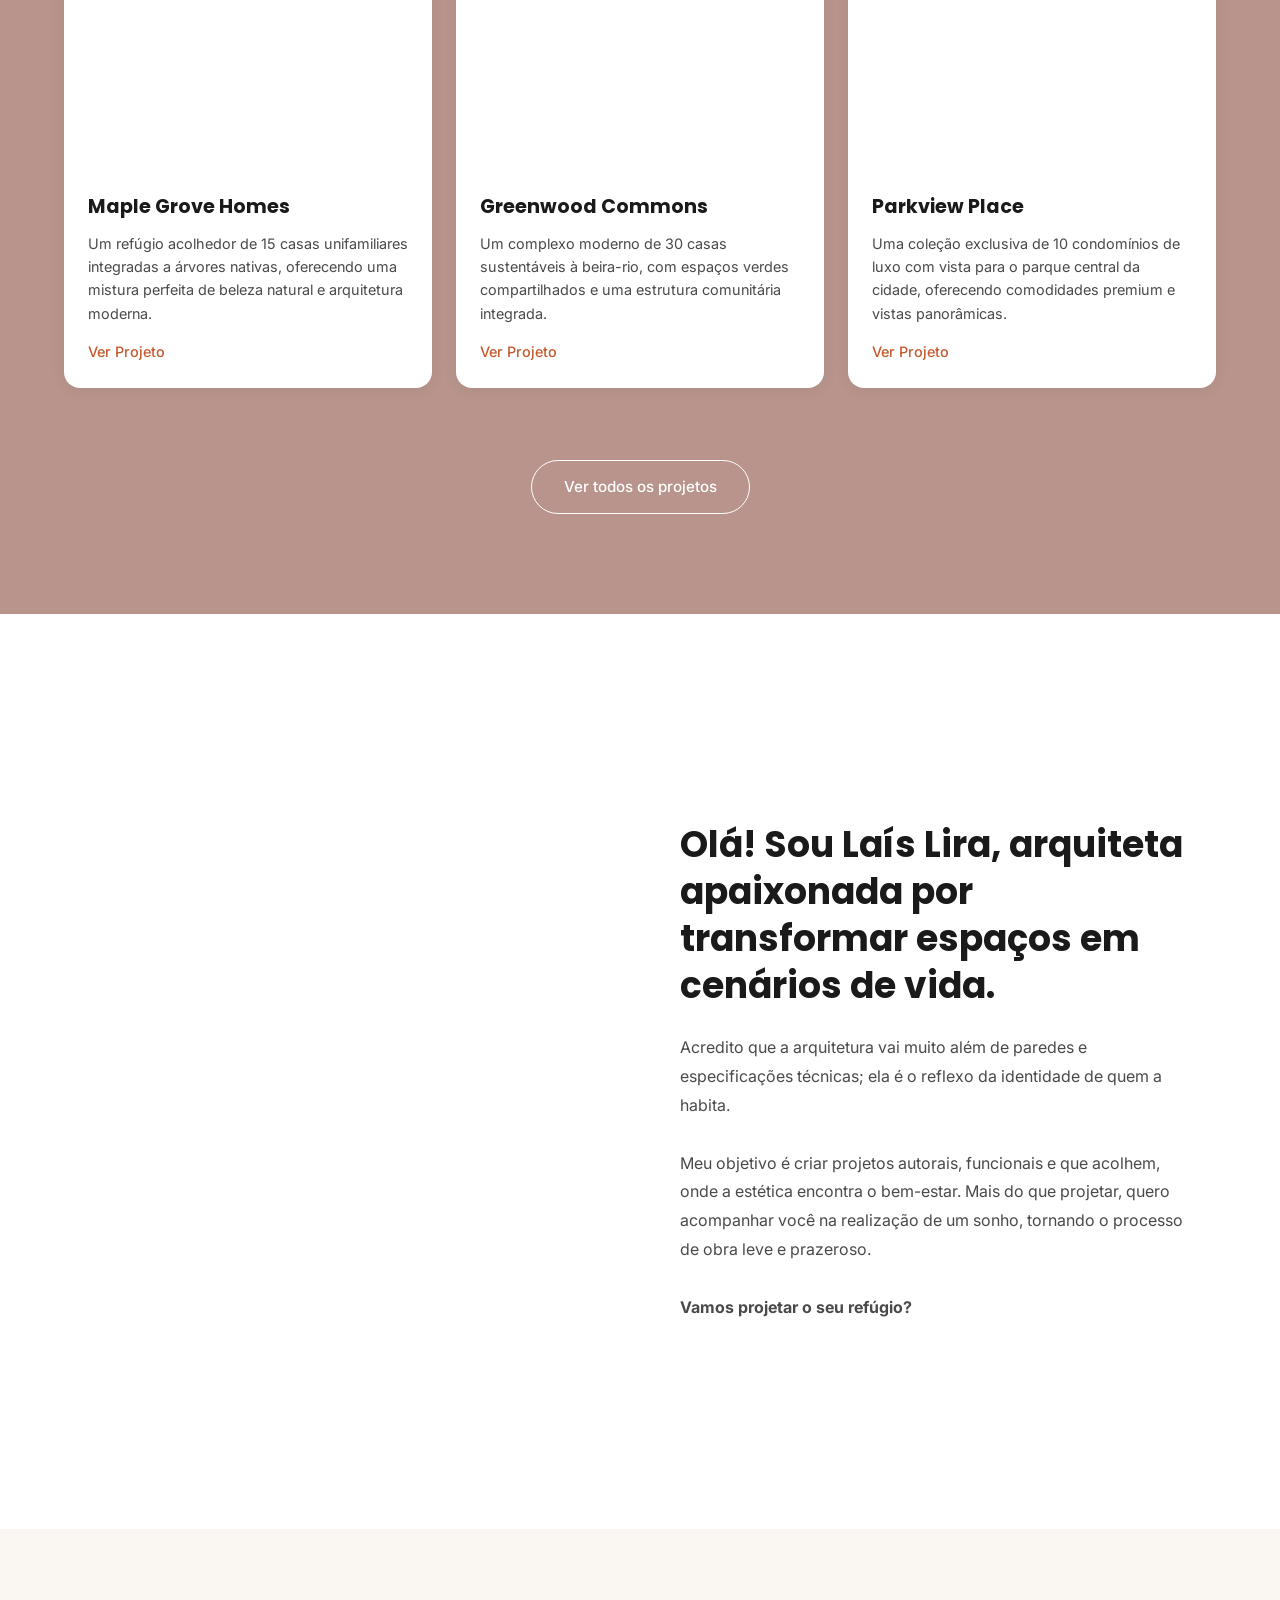
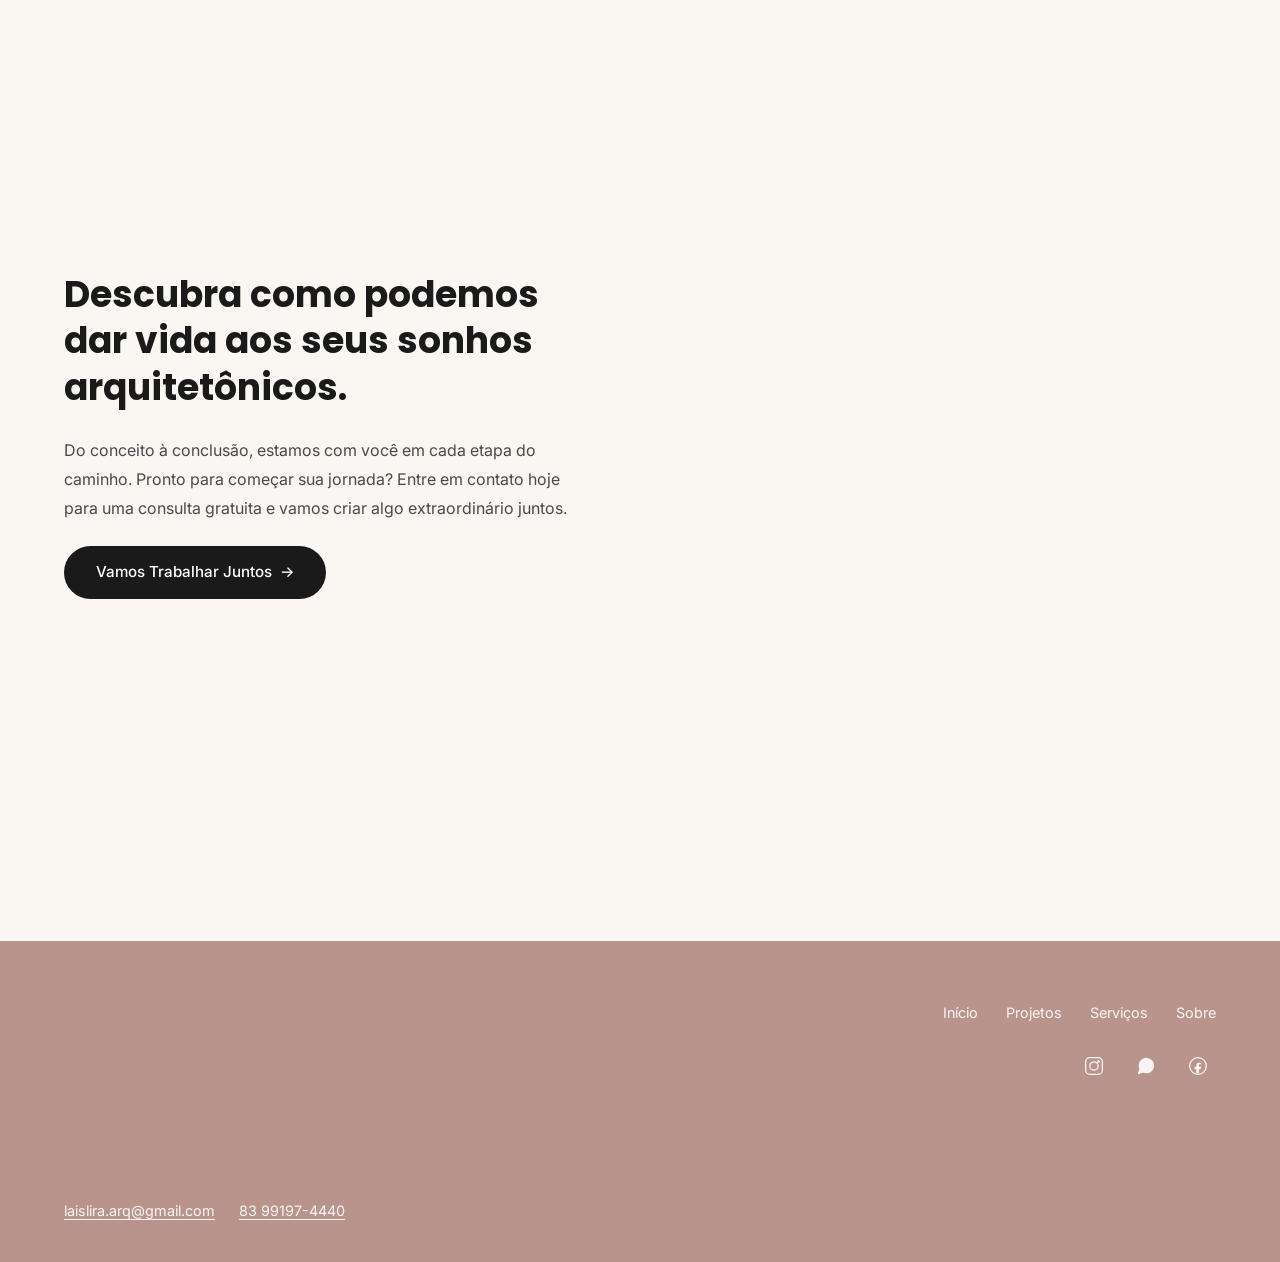
==== commit 280e79cc: "Correção convite" ====
--- a/Landing-page/index.html
+++ b/Landing-page/index.html
@@ -49,7 +49,7 @@
 
       <div class="popup-invite-img">
         <picture>
-          <source srcset="assets/images/convite-formatura.webp" type="image/webp">
+          <source srcset="" type="image/webp">
           <img src="assets/images/convite-formatura.jpg" width="840" height="1193"
             alt="Convite de formatura de Laís Lira, Arquitetura e Urbanismo" fetchpriority="high">
         </picture>
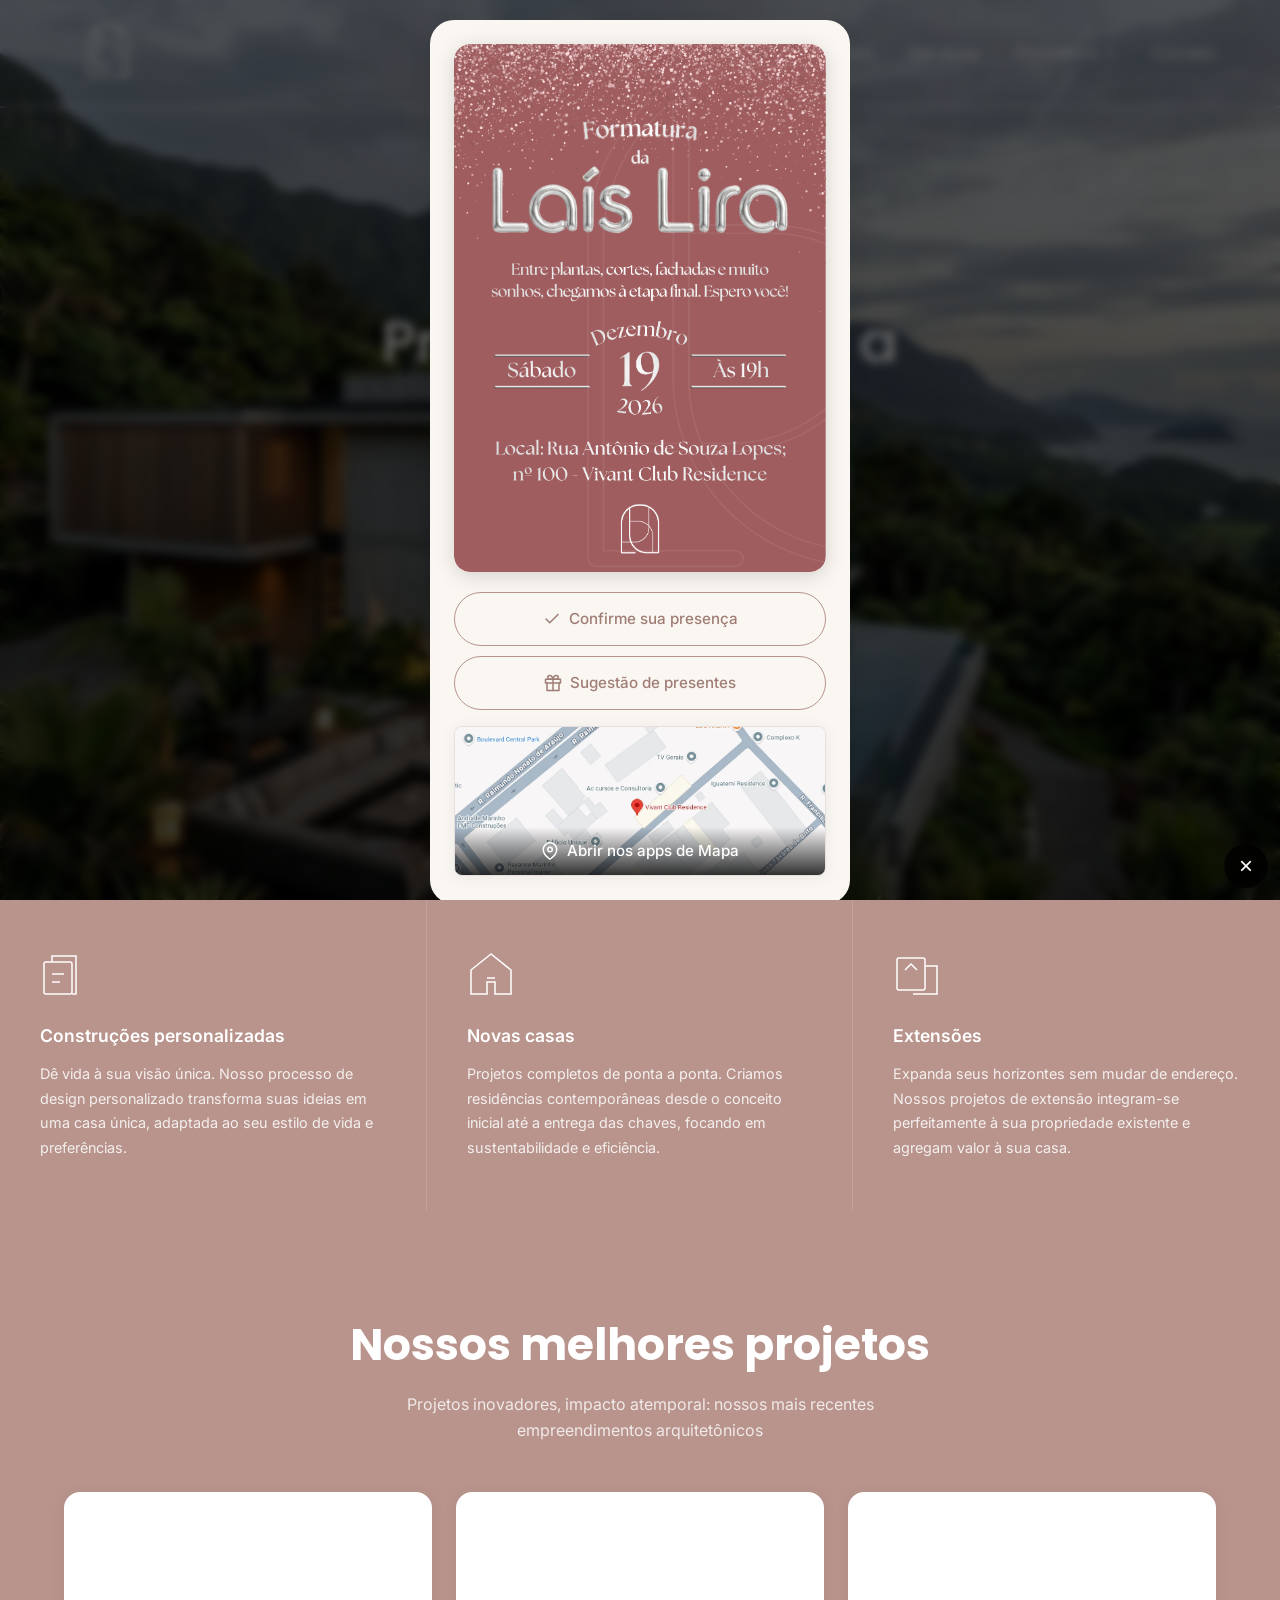
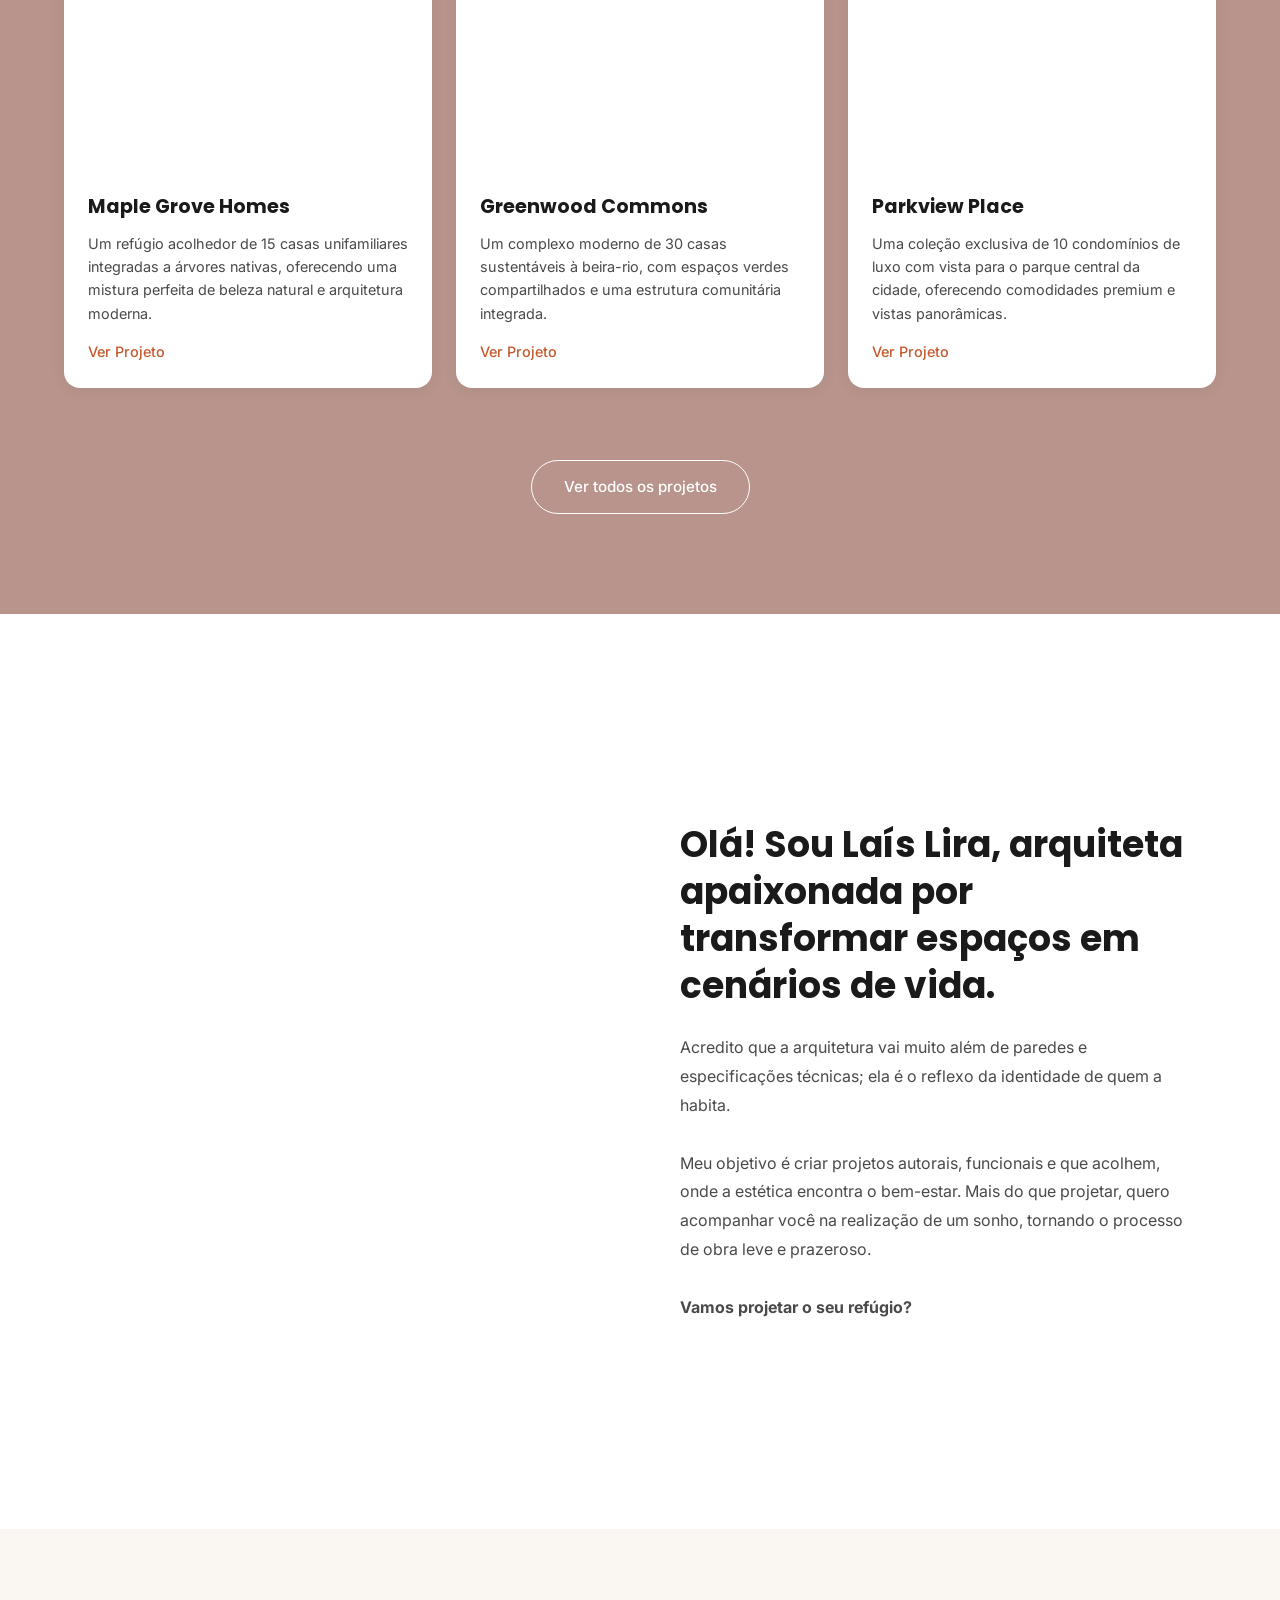
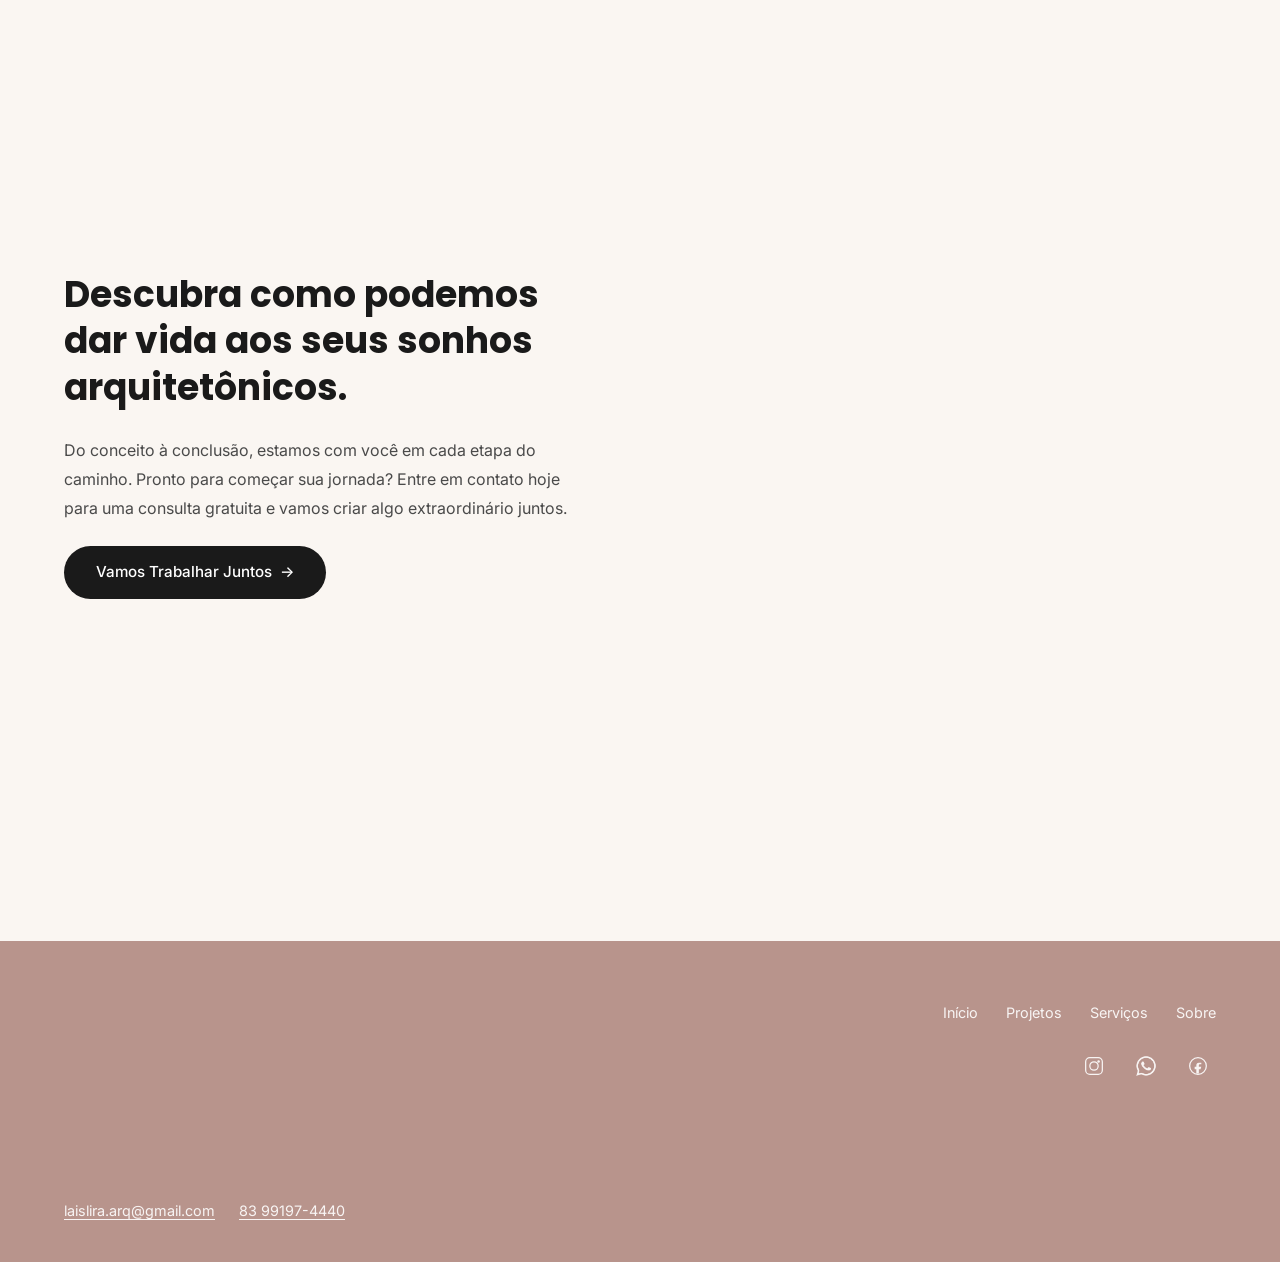
==== commit 0d544568: "Implementação do forms para google" ====
--- a/Landing-page/index.html
+++ b/Landing-page/index.html
@@ -323,13 +323,7 @@
           </a>
           <a href="https://wa.me/558391974440?text=Ol%C3%A1%2C%20gostaria%20de%20saber%20sobre%20seus%20servir%C3%A7os!"
             data-net="whatsapp" aria-label="WhatsApp" target="_blank" rel="noopener noreferrer">
-            <svg viewBox="0 0 24 24" xmlns="http://www.w3.org/2000/svg" fill="none" stroke="currentColor"
-              stroke-width="1.5" stroke-linecap="round" stroke-linejoin="round" aria-hidden="true">
-              <path
-                d="M21 11.5a8.38 8.38 0 0 1-.9 3.8 8.5 8.5 0 0 1-7.6 4.7 8.38 8.38 0 0 1-3.8-.9L3 21l1.9-5.7a8.38 8.38 0 0 1-.9-3.8 8.5 8.5 0 0 1 4.7-7.6 8.38 8.38 0 0 1 3.8-.9h.5a8.48 8.48 0 0 1 8 8v.5z" />
-              <path
-                d="M16.5 16s-1.5 2-2.2 2-1.7-.8-2.6-1.7-1.4-2-2.3-2.6-2-1.5-2-2.2 2-1.5 2-1.5 1 .3 1.4 1 1 1.8 1.4 2 1.3 1.1 2 .7 1.3-1.6 1.7-2 1.1-1.3 1.6-.8.81.4 1 1 .2 1.5 0 2z" />
-            </svg>
+            <img src="assets/images/logowpp.png" alt="WhatsApp" style="width: 24px; height: 24px; object-fit: contain;">
           </a>
           <a href="https://facebook.com" data-net="facebook" aria-label="Facebook" target="_blank"
             rel="noopener noreferrer">
